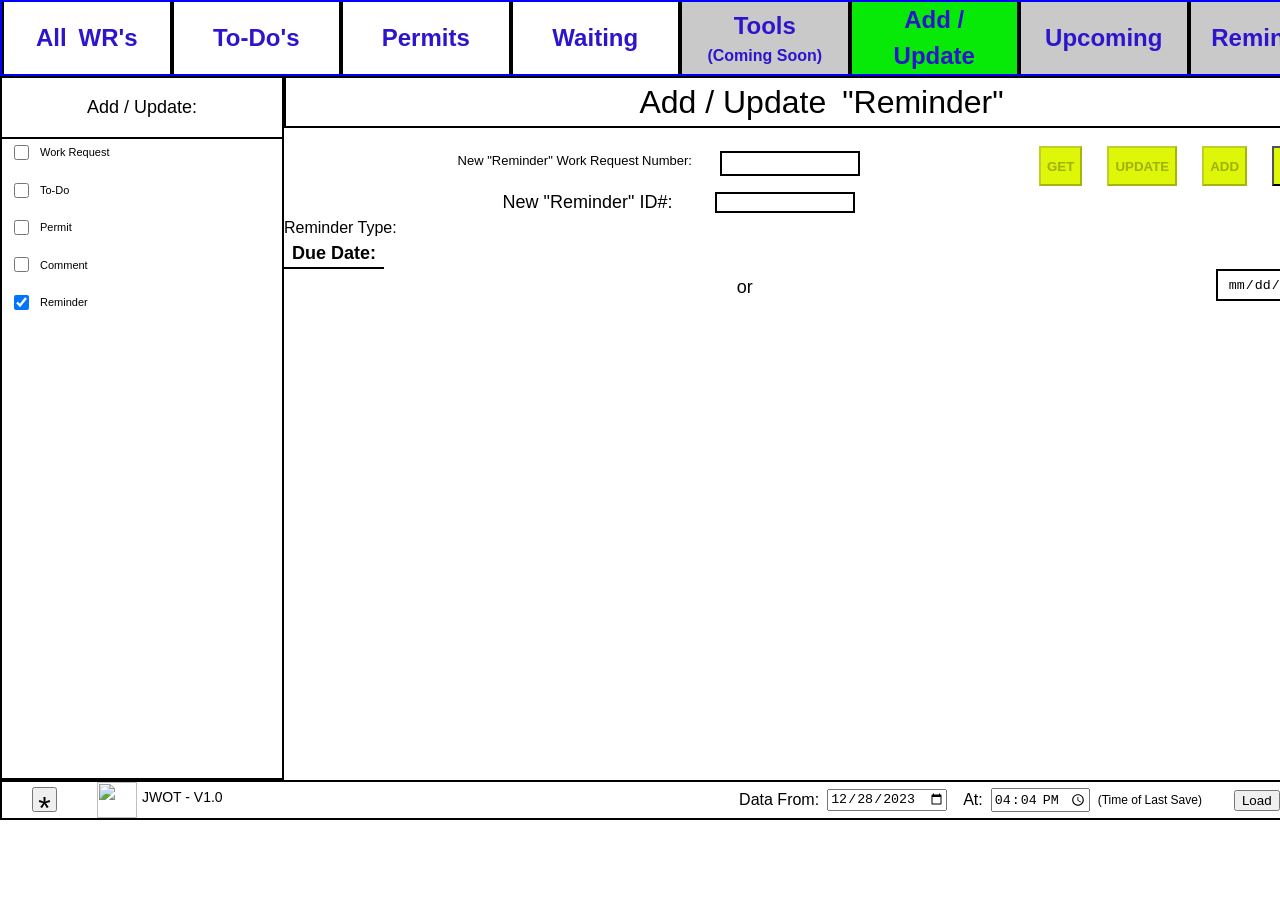
==== index.html @ 87ac54eb "started add reminders page" ====
<html lang="en">
  <head>
    <meta charset="UTF-8" />
    <meta name="viewport" content="width=device-width, initial-scale=1.0" />
    <title>All WR Tab</title>
    <script src="./script.js"></script>

    <link rel="stylesheet" href="style.css" />
  </head>
  <body>
     <div class="wrapper">

        <!-- Header (Tabs) Container -->
      <div class="headerTabsContainer">
            <div class="headerTab hidden" id="all_wr_tab">
                <div class="headerTabTextContainer">
                    <h5>All&ensp;</h5>
                    <h2>WR's</h2>
                </div>
            </div>
            <div class="headerTab activeTab " id="all_wr_tab_active">
                <div class="headerTabTextContainer">
                    <h5>All&ensp;</h5>
                    <h5>WR's</h5>
                </div>
            </div>

            <div class="headerTab " id="to_do_tab">
                <div class="headerTabTextContainer">
                    <h2>To-</h2>
                    <h2>Do's</h2>
                </div>   
            </div>
            <div class="headerTab activeTab hidden" id="to_do_tab_active">
                <div class="headerTabTextContainer">
                    <h2>To-</h2>
                    <h2>Do's</h2>
                </div>
            </div>

            <div class="headerTab " id="permits_tab"><h2>Permits</h2></div>
            <div class="headerTab activeTab hidden" id="permits_tab_active"><h2>Permits</h2></div>

            <div class="headerTab hidden headerSectionInactive" id="easement_requests_tab">
            <h2>Easement</h2>
            <h2>Requests</h2>
            </div>
            <div class="headerTab activeTab hidden" id="easement_requests_tab_active">
                <h2>Easement</h2>
                <h2>Requests</h2>
            </div>

            <div class="headerTab " id="waiting_tab"><h2>Waiting</h2></div>
            <div class="headerTab activeTab hidden" id="waiting_tab_active"><h2>Waiting</h2></div>

            <div class="headerTab headerSectionInactive" id="tools_tab">
            <h2>Tools</h2>
            <h3>(Coming Soon)</h3>
            </div>
            <div class="headerTab activeTab hidden" id="tools_tab_active">
                <h2>Tools</h2>
                <h3>(Coming Soon)</h3>
            </div>

            <div class="headerTab " id="add_tab"><h2>Add /</h2><h2>Update</h2></div>
            <div class="headerTab activeTab hidden" id="add_tab_active"><h2>Add /</h2><h2>Update</h2></div>

            <div class="headerTab headerSectionInactive" id="upcoming_tab"><h2>Upcoming</h2></div>
            <div class="headerTab activeTab hidden" id="upcoming_tab_active"><h2>Upcoming</h2></div>

            <div class="headerTab headerSectionInactive" id="reminders_tab"><h2>Reminders</h2></div>
            <div class="headerTab activeTab hidden" id="reminders_tab_active"><h2>Reminders</h2></div>
      </div>

      <!-- Middle Section (Filters and Display) Container -->
      <div class="middleSectionContainer" id="middle_section_container">
        
        <!-- Left Side (Filters) Container -->
        <div class="leftSideContainer" id="left_side_container">
            
            <!-- Top Section of Filter Section -->
            <div class="searchByBoxContainer  filterSectionInactive" id="search_by_box_container">
                <input type="checkbox" class="searchBySelectionCheckbox" id="search_by_selection_checkbox" name="search_by_selection_checkbox"/>
                <div class="searchTextfieldContainer" id="search_textfield_container">
                    <label for="search_by_selection_textfield" class="searchBySelectionTextfieldLabel" id="search_by_selection_textfield_label">Search By:</label>
                    <input type="text" class="searchBySelectionTextfield" id="search_by_selection_textfield" name="searchBySelectionTextfield" disabled/>
                </div>
                <div class="searchBySelectionLowerContainer" id="search_by_selection_lower_container">
                    <div class="searchBySelectionLowerContainerCheckboxesContainer" id="search_by_selection_lower_container_checkboxes_container">
                        <div class="searchBySelectionLowerContainerCheckboxAndLabelContainer" id="search_by_selection_lower_container_checkbox_and_label_container_address">
                            <input type="checkbox" class="searchBySelectionLowerContainerCheckbox" id="search_by_selection_lower_container_checkbox_address" name="search_by_selection_lower_container_checkbox_address"/>   
                            <label for="search_by_selection_lower_container_checkbox_address" class="searchBySelectionLowerContainerCheckboxLabel" id="search_by_selection_lower_container_checkbox_address_label">Address</label>
                        </div>
                        <div class="searchBySelectionLowerContainerCheckboxAndLabelContainer" id="search_by_selection_lower_container_checkbox_and_label_container_wr">
                            <input type="checkbox" class="searchBySelectionLowerContainerCheckbox" id="search_by_selection_lower_container_checkbox_wr" name="search_by_selection_lower_container_checkbox_wr"/>   
                            <label for="search_by_selection_lower_container_checkbox_wr" class="searchBySelectionLowerContainerCheckboxLabel" id="search_by_selection_lower_container_checkbox_wr_label">WR #</label>
                        </div>
                    </div>
                    <button type="button" class="searchTextfieldGoButton" id="search_textfield_go_button" disabled> Go </button> 
                </div>
            </div>

            <!-- Filter By Section - All Wr-->
            <div class="filterByBoxContainer " id="filter_by_box_container">
                <input type="checkbox" class="filterBySelectionCheckbox" id="filter_by_selection_checkbox" name="filter_by_selection_checkbox" checked/>
                <div class="filterAndGoContainer" id="filter_and_go_container">
                    <label for="filterGoButton" class="filterGoButtonLabel" id="filter_go_button_label">Filter By:</label>
                    <button type="button" class="filterGoButton" id="filter_go_button"> Go</button>
                </div>
                
                <!-- Generic Filters Container -->
                <div class="genericFiltersContainer" id="generic_filters_container">
                    <div class="filterContainer" id="filter_container_priority_number">
                        <input type="checkbox" class="filterCheckbox" id="filter_checkbox_priority_number" name="filter_checkbox_priority_number" checked/>
                        <label for="filter_checkbox_priority_number" class="filterCheckboxLabel" id="filter_checkbox_priority_number_label">Priority Number</label>
                    </div>
                    <div class="filterContainer" id="filter_container_age_new_old">
                        <input type="checkbox" class="filterCheckbox" id="filter_checkbox_age_new_old" name="filter_checkbox_age_new_old"/>
                        <label for="filter_checkbox_age_new_old" class="filterCheckboxLabel" id="filter_checkbox_age_new_old_label">Age (New -> Old) </label>
                    </div>
                    

                    <div class="filterContainer" id="filter_container_crd">
                        <input type="checkbox" class="filterCheckbox" id="filter_checkbox_crd" name="filter_checkbox_crd"/>
                        <label for="filter_checkbox_crd" class="filterCheckboxLabel" id="filter_checkbox_crd_label">CRD </label>
                    </div>
                    <div class="filterContainer hidden" id="filter_container_age_old_new">
                        <input type="checkbox" class="filterCheckbox" id="filter_checkbox_age_old_new" name="filter_checkbox_age_old_new"/>
                        <label for="filter_checkbox_age_old_new" class="filterCheckboxLabel" id="filter_checkbox_age_old_new_label">Age (Old -> New) </label>
                    </div>

                    <label for="filter_checkbox_age_new_old" class="filterCheckboxLabel hidden" id="filter_checkbox_age_new_old_label_addition">(Today) </label>
                    <label for="filter_checkbox_age_old_new" class="filterCheckboxLabel hidden" id="filter_checkbox_age_old_new_label_addition">(Today) </label>
                    
                    <div class="filterContainer hidden" id="filter_container_age_new_old_all">
                        <input type="checkbox" class="filterCheckbox" id="filter_checkbox_age_new_old_all" name="filter_checkbox_age_new_old"/>
                        <label for="filter_checkbox_age_new_old_all" class="filterCheckboxLabel" id="filter_checkbox_age_new_old_label_all">Age (New -> Old) </label>
                    </div>
                    
                    <div class="filterContainer hidden" id="filter_container_age_old_new_all">
                        <input type="checkbox" class="filterCheckbox" id="filter_checkbox_age_old_new_all" name="filter_checkbox_age_old_new"/>
                        <label for="filter_checkbox_age_old_new_all" class="filterCheckboxLabel" id="filter_checkbox_age_old_new_label_all">Age (Old -> New) </label>
                    </div>
                        
                    <label for="filter_checkbox_age_new_old_all" class="filterCheckboxLabel hidden" id="filter_checkbox_age_new_old_label_all_addition">(All) </label>
                    <label for="filter_checkbox_age_old_new_all" class="filterCheckboxLabel hidden" id="filter_checkbox_age_old_new_label_all_addition">(All) </label>

                    <div class="filterContainer" id="filter_container_rcd">
                        <input type="checkbox" class="filterCheckbox" id="filter_checkbox_rcd" name="filter_checkbox_rcd"/>
                        <label for="filter_checkbox_rcd" class="filterCheckboxLabel" id="filter_checkbox_rcd_label">RCD </label>
                    </div> 
                </div>
                <label class="filterSectionStatusLabel" id="filter_section_status_label">Status:</label>
               
                <!-- Status Filters Container - All Wr -->
                <div class="statusFiltersContainer " id="all_wr_status_filters_container">

                    <!-- To-Do only Types -->
                    <div class="filterContainer" id="filter_container_general">
                        <input type="checkbox" class="filterCheckbox" id="filter_checkbox_general"/>
                        <label for="filter_checkbox_general" class="filterCheckboxLabel" id="filter_checkbox_general_label">General</label>
                    </div>
                    <div class="filterContainer" id="filter_container_contact_customer">
                        <input type="checkbox" class="filterCheckbox" id="filter_checkbox_contact_customer"/>
                        <label for="filter_checkbox_contact_customer" class="filterCheckboxLabel" id="filter_checkbox_contact_customer_label">Contact Customer</label>
                    </div>

                    <!-- Wr General Status' -->
                    <div class="filterContainer" id="filter_container_waiting_ll">
                        <input type="checkbox" class="filterCheckbox" id="filter_checkbox_waiting_ll" name="filter_checkbox_waiting_ll"/>
                        <label for="filter_checkbox_waiting_ll" class="filterCheckboxLabel" id="filter_checkbox_waiting_ll_label">Waiting on LL,SP,etc.</label>
                    </div>
                    <div class="filterContainer" id="filter_container_need_to_visit">
                        <input type="checkbox" class="filterCheckbox" id="filter_checkbox_need_to_visit" name="filter_checkbox_need_to_visit"/>
                        <label for="filter_checkbox_need_to_visit" class="filterCheckboxLabel" id="filter_checkbox_need_to_visit_label">Need to Visit</label>
                    </div>
                    <div class="filterContainer" id="filter_container_svc_calcs">
                        <input type="checkbox" class="filterCheckbox" id="filter_checkbox_svc_calcs" name="filter_checkbox_svc_calcs"/>
                        <label for="filter_checkbox_svc_calcs" class="filterCheckboxLabel" id="filter_checkbox_svc_calcs_label">Service Calcs + Coding</label>
                    </div>
                    <div class="filterContainer" id="filter_container_check_njuns">
                        <input type="checkbox" class="filterCheckbox" id="filter_checkbox_check_njuns" name="filter_checkbox_check_njuns"/>
                        <label for="filter_checkbox_check_njuns" class="filterCheckboxLabel" id="filter_checkbox_check_njuns_label">Check / Apply - NJUNS</label>
                    </div>
                    <div class="filterContainer" id="filter_container_check_permit">
                        <input type="checkbox" class="filterCheckbox" id="filter_checkbox_check_permit" name="filter_checkbox_check_permit"/>
                        <label for="filter_checkbox_check_permit" class="filterCheckboxLabel" id="filter_checkbox_check_permit_label">Check / Apply - Permit</label>
                    </div>
                    <div class="filterContainer" id="filter_container_check_easement">
                        <input type="checkbox" class="filterCheckbox" id="filter_checkbox_check_easement" name="filter_checkbox_check_easement"/>
                        <label for="filter_checkbox_check_easement" class="filterCheckboxLabel" id="filter_checkbox_check_easement_label">Check / Apply - Easement</label>
                    </div>
                    <div class="filterContainer" id="filter_container_design">
                        <input type="checkbox" class="filterCheckbox" id="filter_checkbox_design" name="filter_checkbox_design"/>
                        <label for="filter_checkbox_design" class="filterCheckboxLabel" id="filter_checkbox_design_label">Design</label>
                    </div>
                    <div class="filterContainer" id="filter_container_review_peer">
                        <input type="checkbox" class="filterCheckbox" id="filter_checkbox_review_peer" name="filter_checkbox_review_peer"/>
                        <label for="filter_checkbox_review_peer" class="filterCheckboxLabel" id="filter_checkbox_review_peer_label">Review - Peer</label>
                    </div>
                    <div class="filterContainer" id="filter_container_review_coordinator">
                        <input type="checkbox" class="filterCheckbox" id="filter_checkbox_review_coordinator" name="filter_checkbox_review_coordinator"/>
                        <label for="filter_checkbox_review_coordinator" class="filterCheckboxLabel" id="filter_checkbox_review_coordinator_label">Review - Coordinator</label>
                    </div>
                    <div class="filterContainer" id="filter_container_revisions">
                        <input type="checkbox" class="filterCheckbox" id="filter_checkbox_revisions" name="filter_checkbox_revisions"/>
                        <label for="filter_checkbox_revisions" class="filterCheckboxLabel" id="filter_checkbox_revisions_label">Revisions</label>
                    </div>
                    <div class="filterContainer" id="filter_container_waiting_customer_not_approved">
                        <input type="checkbox" class="filterCheckbox" id="filter_checkbox_waiting_customer_not_approved" name="filter_checkbox_waiting_customer_not_approved"/>
                        <label for="filter_checkbox_waiting_customer_not_approved" class="filterCheckboxLabel" id="filter_checkbox_waiting_customer_not_approved_label">Waiting On Cust. - Not Approved</label>
                    </div>
                    <div class="filterContainer" id="filter_container_waiting_customer_approved">
                        <input type="checkbox" class="filterCheckbox" id="filter_checkbox_waiting_customer_approved" name="filter_checkbox_waiting_customer_approved"/>
                        <label for="filter_checkbox_waiting_customer_approved" class="filterCheckboxLabel" id="filter_checkbox_waiting_customer_approved_label">Waiting On Cust. - Approved</label>
                    </div>
                    <div class="filterContainer" id="filter_container_flag">
                        <input type="checkbox" class="filterCheckbox" id="filter_checkbox_flag" name="filter_checkbox_flag"/>
                        <label for="filter_checkbox_flag" class="filterCheckboxLabel" id="filter_checkbox_flag_label">Need to Flag</label>
                    </div>
                    <div class="filterContainer" id="filter_container_7010">
                        <input type="checkbox" class="filterCheckbox" id="filter_checkbox_7010" name="filter_checkbox_7010"/>
                        <label for="filter_checkbox_7010" class="filterCheckboxLabel" id="filter_checkbox_7010_label">7010'd</label>
                    </div>
                    <div class="filterContainer" id="filter_container_cancled_other">
                        <input type="checkbox" class="filterCheckbox" id="filter_checkbox_cancled_other" name="filter_checkbox_cancled_other"/>
                        <label for="filter_checkbox_cancled_other" class="filterCheckboxLabel" id="filter_checkbox_cancled_other_label">Cancled / Other</label>
                    </div>
                    <!-- To-Do only Type -->
                    <div class="filterContainer" id="filter_container_waiting_other">
                        <input type="checkbox" class="filterCheckbox" id="filter_checkbox_waiting_other"/>
                        <label for="filter_checkbox_waiting_other" class="filterCheckboxLabel" id="filter_checkbox_waiting_other_label">Waiting / Other</label>
                    </div>
                </div>

                <!-- Type Filter Container - To-Do 
                <div class="toDoTypeFiltersContainer" id="to_do_type_filters_container">
                    <div class="filterContainer" id="filter_container_waiting_ll">
                        <input type="checkbox" class="filterCheckbox" id="filter_checkbox_waiting_ll" name="filter_checkbox_waiting_ll"/>
                        <label for="filter_checkbox_waiting_ll" class="filterCheckboxLabel" id="filter_checkbox_waiting_ll_label">Waiting on LL,SP,etc.</label>
                    </div>
                </div> -->

                <!-- Permit Status Filters Container -->
                <div class="statusFiltersContainer hidden" id="permit_status_filters_container">
                    <div class="filterContainer" id="filter_container_permit_applied">
                        <input type="checkbox" class="filterCheckbox"  id="filter_checkbox_permit_applied"/>
                        <label for="filter_checkbox_permit_applied" class="filterCheckboxLabel">Applied</label>
                    </div>
                    <div class="filterContainer" id="filter_container_permit_received">
                        <input type="checkbox" class="filterCheckbox" id="filter_checkbox_permit_received"/>
                        <label for="filter_checkbox_permit_received" class="filterCheckboxLabel">Received</label>
                    </div>
                    <div class="filterContainer" id="filter_container_permit_expiring_soon">
                        <input type="checkbox" class="filterCheckbox" id="filter_checkbox_permit_expiring_soon"/>
                        <label for="filter_checkbox_permit_expiring_soon" class="filterCheckboxLabel">Expiring Soon</label>
                    </div>
                    <div class="filterContainer" id="filter_container_permit_expired">
                        <input type="checkbox" class="filterCheckbox" id="filter_checkbox_permit_expired"/>
                        <label for="filter_checkbox_permit_expired" class="filterCheckboxLabel">Expired</label>
                    </div>
                    <div class="filterContainer" id="filter_container_permit_extension_submitted">
                        <input type="checkbox" class="filterCheckbox" id="filter_checkbox_permit_extension_submitted"/>
                        <label for="filter_checkbox_permit_extension_submitted" class="filterCheckboxLabel">Extension Submitted</label>
                    </div>
                    <div class="filterContainer" id="filter_container_permit_extension_received">
                        <input type="checkbox" class="filterCheckbox" id="filter_checkbox_permit_extension_received"/>
                        <label for="filter_checkbox_permit_extension_received" class="filterCheckboxLabel">Extension Received</label>
                    </div>
                    <div class="filterContainer" id="filter_container_permit_dont_need">
                        <input type="checkbox" class="filterCheckbox" id="filter_checkbox_permit_dont_need"/>
                        <label for="filter_checkbox_permit_dont_need" class="filterCheckboxLabel">Don't Need</label>
                    </div>
                    <div class="filterContainer" id="filter_container_permit_havent_checked">
                        <input type="checkbox" class="filterCheckbox" id="filter_checkbox_permit_havent_checked"/>
                        <label for="filter_checkbox_permit_havent_checked" class="filterCheckboxLabel">Haven't Checked</label>
                    </div>
                </div>
                
            </div>
            <div class="filterFooterContainerLabel " id="trim_container_label">Trim By:</div>
                
            <!-- Trim Container -->
            <div class="filterFooterContainer " id="trim_container">
                <div class="footerFilterContainer" id="footer_filter_container_not_7010">
                    <input type="checkbox" class="filterCheckbox" id="footer_filter_checkbox_not_7010" name="footer_filter_checkbox_not_7010" />
                    <label for="footer_filter_checkbox_not_7010" class="filterCheckboxLabel" id="footer_filter_checkbox_not_7010_label">Not 7010'd</label>
                </div>
                <div class="footerFilterContainer" id="footer_filter_container_all">
                    <input type="checkbox" class="filterCheckbox" id="footer_filter_checkbox_all" name="footer_filter_checkbox_all" checked/>
                    <label for="footer_filter_checkbox_all" class="filterCheckboxLabel" id="footer_filter_checkbox_all_label">All</label>
                </div>
                <div class="footerFilterContainer" id="footer_filter_container_7010">
                    <input type="checkbox" class="filterCheckbox" id="footer_filter_checkbox_7010" name="footer_filter_checkbox_7010"/>
                    <label for="footer_filter_checkbox_7010" class="filterCheckboxLabel" id="footer_filter_checkbox_7010_label">7010'd</label>
                </div>
                <div class="footerFilterContainer hidden" id="footer_filter_container_not_complete">
                    <input type="checkbox" class="filterCheckbox" id="footer_filter_checkbox_not_complete"/>
                    <label for="footer_filer_container_not_complete" class="filterCheckboxLabel">Not Complete</label>
                </div>
                <div class="footerFilterContainer hidden" id="footer_filter_container_all_to_do">
                    <input type="checkbox" class="filterCheckbox" id="footer_filter_checkbox_all_to_do"/>
                    <label for="footer_filer_container_all_to_do" class="filterCheckboxLabel">All</label>
                </div>
                <div class="footerFilterContainer hidden" id="footer_filter_container_complete">
                    <input type="checkbox" class="filterCheckbox" id="footer_filter_checkbox_complete"/>
                    <label for="footer_filer_container_complete" class="filterCheckboxLabel">Complete</label>
                </div>
            </div>

            <!-- Add tab filter components -->
            <div class="addTabFilterLabelContainer hidden" id="add_tab_filter_label_container">
                <div class="addTabFilterLabel">Add / Update:</div>
            </div>
            <div class="addTypeContainer hidden" id="add_type_container">
                <div class="filterContainer" id="filter_container_add_wr">
                    <input type="checkbox" class="filterCheckbox" id="filter_checkbox_add_wr" name="filter_checkbox_add_wr" checked/>
                    <label for="filter_checkbox_add_wr" class="filterCheckboxLabel" id="filter_checkbox_add_wr_label">Work Request</label>
                </div>
                <div class="filterContainer" id="filter_container_add_to_do">
                    <input type="checkbox" class="filterCheckbox" id="filter_checkbox_add_to_do" name="filter_checkbox_add_to_do"/>
                    <label for="filter_checkbox_add_to_do" class="filterCheckboxLabel" id="filter_checkbox_add_to_do_label">To-Do</label>
                </div>
                <div class="filterContainer" id="filter_container_add_permit">
                    <input type="checkbox" class="filterCheckbox" id="filter_checkbox_add_permit" name="filter_checkbox_add_permit"/>
                    <label for="filter_checkbox_add_permit" class="filterCheckboxLabel" id="filter_checkbox_add_permit_label">Permit</label>
                </div>
                <!--<div class="filterContainerAddTab" id="filter_container_add_easement_request">
                    <input type="checkbox" class="filterCheckbox" id="filter_checkbox_add_easement_request" name="filter_checkbox_add_easement_request" disabled/>
                    <label for="filter_checkbox_add_easement_request" class="filterCheckboxLabelAddTab" id="filter_checkbox_add_easement_request_label">
                        <div class="filterCheckboxLabel">Easement</div>
                        <div class="filterCheckboxLabel">Request</div>
                    </label>
                </div>-->
                <div class="filterContainer" id="filter_container_add_comment">
                    <input type="checkbox" class="filterCheckbox" id="filter_checkbox_add_comment" name="filter_checkbox_add_comment" />
                    <label for="filter_checkbox_add_comment" class="filterCheckboxLabel" id="filter_checkbox_add_comment_label">Comment</label>
                </div>
                <div class="filterContainer" id="filter_container_add_reminder">
                    <input type="checkbox" class="filterCheckbox" id="filter_checkbox_add_reminder" name="filter_checkbox_add_reminder"/>
                    <label for="filter_checkbox_add_reminder" class="filterCheckboxLabel" id="filter_checkbox_add_reminder_label">Reminder</label>
                </div>
            </div>
        </div>

        <!-- Right Side (Display) Container -->
        <div class="rightSideContainer" id="right_side_container">
            
            <!-- Used to handle data from saving to storing -->
            <div class ="hidden" id="tempLoadingStorage"></div>
            
            <!-- All Wr Tab Display Container -->
            <div class="allWrDisplayContainer " id="all_wr_display_container">
                
                <!-- allWr Tab Labels -->
                <div class="allWrDisplayLabelContainer" id="all_wr_display_label_container">
                    <div class="allWrTabDisplayHeaderSmall"><div>Priority</div><div>Number</div></div>
                    <div class="allWrTabDisplayHeaderBig"><div>Wr # /</div><div>Address /</div><div>Type</div></div>
                    <div class="allWrTabDisplayHeader">CRD</div>
                    <div class="allWrTabDisplayHeader">RCD</div>
                    <div class="allWrTabDisplayHeader" style="padding-left: 36px; padding-right: 36px;"><div>General</div><div>Status</div></div>
                    <div class="allWrTabDisplayHeader allWrTabDisplayHeaderToDo">To-Do's</div>
                    <div class="allWrTabDisplayHeader" style="padding-left: 36px; padding-right: 36px;"><div>Permit</div><div>Status</div></div>
                    <div class="allWrTabDisplayHeader" style="padding-left: 36px; padding-right: 36px;"><div>Easement</div><div>Status</div></div>
                    <div class="allWrTabDisplayHeaderBig"><div>Comments</div><div>&#40Newest Displayed&#41</div></div>
                    <div class="allWrTabDisplayHeader hidden">POCs</div>
                </div>

                <!-- Row 1 -->
                <div class="displayRow hidden" id="all_wr_tab_row_one">
                    <div class="allWrRowElementContainerSmall">
                        <input type="text" class="allWrTabDisplayTextfieldSmall" id="all_wr_tab_row_one_priority_textfield" value="Unset 1"/>
                    </div>
                    <div class="allWrRowElementContainerBig" id="all_wr_tab_row_one_address">
                        Unset 1
                    </div>
                    <div class="allWrRowElementContainer">
                        <input type="date" class="allWrTabDisplayTextfield" id="all_wr_tab_row_one_crd"/>
                    </div>
                    <div class="allWrRowElementContainer">
                        <input type="date" class="allWrTabDisplayTextfield" id="all_wr_tab_row_one_rcd"/>
                    </div>
                    <div class="allWrRowElementContainerStatus" id="all_wr_tab_row_one_general_status">
                        <!-- Adding DD in script.js -->
                    </div>
                    <div class="allWrRowElementContainer" id="all_wr_tab_row_one_to_dos">
                        <div class="allWrTabToDoCountBox" id="all_wr_tab_row_one_to_do_count_box">N/A</div>
                    </div>
                    <div class="allWrRowElementContainerStatus" id="all_wr_tab_row_one_permit_status" >
                        <!-- Adding DD in script.js -->
                    </div>
                    <div class="allWrRowElementContainerStatus" id="all_wr_tab_row_one_easement_status">
                        <!-- Adding DD in script.js -->
                    </div>
                    <div class="allWrRowElementContainerBig" id="all_wr_tab_row_one_comments">
                        No Comments
                    </div>
                    <!--<div class="allWrRowElementContainer" id="all_wr_tab_row_one_pocs">
                        Unset 1
                    </div>-->
                </div>

                <!-- Row 2 -->
                <div class="displayRow hidden" id="all_wr_tab_row_two">
                    <div class="allWrRowElementContainerSmall">
                        <input type="text" class="allWrTabDisplayTextfieldSmall" id="all_wr_tab_row_two_priority_textfield" value="Unset 2"/>
                    </div>
                    <div class="allWrRowElementContainerBig" id="all_wr_tab_row_two_address">
                        Unset 2
                    </div>
                    <div class="allWrRowElementContainer">
                        <input type="date" class="allWrTabDisplayTextfield" id="all_wr_tab_row_two_crd"/>
                    </div>
                    <div class="allWrRowElementContainer">
                        <input type="date" class="allWrTabDisplayTextfield" id="all_wr_tab_row_two_rcd"/>
                    </div>
                    <div class="allWrRowElementContainerStatus" id="all_wr_tab_row_two_general_status">
                        <!-- Adding DD in script.js -->
                    </div>
                    <div class="allWrRowElementContainer" id="all_wr_tab_row_two_to_dos">
                        <div class="allWrTabToDoCountBox" id="all_wr_tab_row_two_to_do_count_box">N/A</div>
                    </div>
                    <div class="allWrRowElementContainerStatus" id="all_wr_tab_row_two_permit_status">
                        <!-- Adding DD in script.js -->
                    </div>
                    <div class="allWrRowElementContainerStatus" id="all_wr_tab_row_two_easement_status">
                        <!-- Adding DD in script.js -->
                    </div>
                    <div class="allWrRowElementContainerBig" id="all_wr_tab_row_two_comments">
                        No Comments
                    </div>
                    <!--<div class="allWrRowElementContainer" id="all_wr_tab_row_two_pocs">
                        Unset 2
                    </div>-->
                </div>

                <!-- Row 3 -->
                <div class="displayRow hidden" id="all_wr_tab_row_three">
                    <div class="allWrRowElementContainerSmall">
                        <input type="text" class="allWrTabDisplayTextfieldSmall" id="all_wr_tab_row_three_priority_textfield" value="Unset 3"/>
                    </div>
                    <div class="allWrRowElementContainerBig" id="all_wr_tab_row_three_address">
                        Unset 3
                    </div>
                    <div class="allWrRowElementContainer">
                        <input type="date" class="allWrTabDisplayTextfield" id="all_wr_tab_row_three_crd"/>
                    </div>
                    <div class="allWrRowElementContainer">
                        <input type="date" class="allWrTabDisplayTextfield" id="all_wr_tab_row_three_rcd"/>
                    </div>
                    <div class="allWrRowElementContainerStatus" id="all_wr_tab_row_three_general_status">
                        <!-- Adding DD in script.js -->
                    </div>
                    <div class="allWrRowElementContainer" id="all_wr_tab_row_three_to_dos">
                        <div class="allWrTabToDoCountBox" id="all_wr_tab_row_three_to_do_count_box">N/A</div>
                    </div>
                    <div class="allWrRowElementContainerStatus" id="all_wr_tab_row_three_permit_status">
                        <!-- Adding DD in script.js -->
                    </div>
                    <div class="allWrRowElementContainerStatus" id="all_wr_tab_row_three_easement_status">
                        <!-- Adding DD in script.js -->
                    </div>
                    <div class="allWrRowElementContainerBig" id="all_wr_tab_row_three_comments">
                        No Comments
                    </div>
                    <!--<div class="allWrRowElementContainer" id="all_wr_tab_row_three_pocs">
                        Unset 3
                    </div>-->
                </div>

                <!-- Row 4 -->
                <div class="displayRow hidden" id="all_wr_tab_row_four">
                    <div class="allWrRowElementContainerSmall">
                        <input type="text" class="allWrTabDisplayTextfieldSmall" id="all_wr_tab_row_four_priority_textfield" value="Unset 4"/>
                    </div>
                    <div class="allWrRowElementContainerBig" id="all_wr_tab_row_four_address">
                        Unset 4
                    </div>
                    <div class="allWrRowElementContainer">
                        <input type="date" class="allWrTabDisplayTextfield" id="all_wr_tab_row_four_crd"/>
                    </div>
                    <div class="allWrRowElementContainer">
                        <input type="date" class="allWrTabDisplayTextfield" id="all_wr_tab_row_four_rcd"/>
                    </div>
                    <div class="allWrRowElementContainerStatus" id="all_wr_tab_row_four_general_status">
                        <!-- Adding DD in script.js -->
                    </div>
                    <div class="allWrRowElementContainer" id="all_wr_tab_row_four_to_dos">
                        <div class="allWrTabToDoCountBox" id="all_wr_tab_row_four_to_do_count_box">N/A</div>
                    </div>
                    <div class="allWrRowElementContainerStatus" id="all_wr_tab_row_four_permit_status">
                        <!-- Adding DD in script.js -->
                    </div>
                    <div class="allWrRowElementContainerStatus" id="all_wr_tab_row_four_easement_status">
                        <!-- Adding DD in script.js -->
                    </div>
                    <div class="allWrRowElementContainerBig" id="all_wr_tab_row_four_comments">
                        No Comments
                    </div>
                    <!--<div class="allWrRowElementContainer" id="all_wr_tab_row_four_pocs">
                        Unset 4
                    </div>-->
                </div>

                <!-- Row 5 -->
                <div class="displayRow hidden" id="all_wr_tab_row_five">
                    <div class="allWrRowElementContainerSmall">
                        <input type="text" class="allWrTabDisplayTextfieldSmall" id="all_wr_tab_row_five_priority_textfield" value="Unset 5"/>
                    </div>
                    <div class="allWrRowElementContainerBig" id="all_wr_tab_row_five_address">
                        Unset 5
                    </div>
                    <div class="allWrRowElementContainer">
                        <input type="date" class="allWrTabDisplayTextfield" id="all_wr_tab_row_five_crd"/>
                    </div>
                    <div class="allWrRowElementContainer">
                        <input type="date" class="allWrTabDisplayTextfield" id="all_wr_tab_row_five_rcd"/>
                    </div>
                    <div class="allWrRowElementContainerStatus" id="all_wr_tab_row_five_general_status">
                        <!-- Adding DD in script.js -->
                    </div>
                    <div class="allWrRowElementContainer" id="all_wr_tab_row_five_to_dos">
                        <div class="allWrTabToDoCountBox" id="all_wr_tab_row_five_to_do_count_box">N/A</div>
                    </div>
                    <div class="allWrRowElementContainerStatus" id="all_wr_tab_row_five_permit_status">
                        <!-- Adding DD in script.js -->
                    </div>
                    <div class="allWrRowElementContainerStatus" id="all_wr_tab_row_five_easement_status">
                        <!-- Adding DD in script.js -->
                    </div>
                    <div class="allWrRowElementContainerBig" id="all_wr_tab_row_five_comments">
                        No Comments
                    </div>
                    <!--<div class="allWrRowElementContainer" id="all_wr_tab_row_five_pocs">
                        Unset 5
                    </div>-->
                </div>

                <!-- Row 6 -->
                <div class="displayRow hidden" id="all_wr_tab_row_six">
                    <div class="allWrRowElementContainerSmall">
                        <input type="text" class="allWrTabDisplayTextfieldSmall" id="all_wr_tab_row_six_priority_textfield" value="Unset 6"/>
                    </div>
                    <div class="allWrRowElementContainerBig" id="all_wr_tab_row_six_address">
                        Unset 6
                    </div>
                    <div class="allWrRowElementContainer">
                        <input type="date" class="allWrTabDisplayTextfield" id="all_wr_tab_row_six_crd"/>
                    </div>
                    <div class="allWrRowElementContainer">
                        <input type="date" class="allWrTabDisplayTextfield" id="all_wr_tab_row_six_rcd"/>
                    </div>
                    <div class="allWrRowElementContainerStatus" id="all_wr_tab_row_six_general_status">
                        <!-- Adding DD in script.js -->
                    </div>
                    <div class="allWrRowElementContainer" id="all_wr_tab_row_six_to_dos">
                        <div class="allWrTabToDoCountBox" id="all_wr_tab_row_six_to_do_count_box">N/A</div>
                    </div>
                    <div class="allWrRowElementContainerStatus" id="all_wr_tab_row_six_permit_status">
                        <!-- Adding DD in script.js -->
                    </div>
                    <div class="allWrRowElementContainerStatus" id="all_wr_tab_row_six_easement_status">
                        <!-- Adding DD in script.js -->
                    </div>
                    <div class="allWrRowElementContainerBig" id="all_wr_tab_row_six_comments">
                        No Comments
                    </div>
                    <!--<div class="allWrRowElementContainer" id="all_wr_tab_row_six_pocs">
                        Unset 6
                    </div>-->
                </div>

                <!-- Row 7 -->
                <div class="displayRow hidden" id="all_wr_tab_row_seven">
                    <div class="allWrRowElementContainerSmall">
                        <input type="text" class="allWrTabDisplayTextfieldSmall" id="all_wr_tab_row_seven_priority_textfield" value="Unset 7"/>
                    </div>
                    <div class="allWrRowElementContainerBig" id="all_wr_tab_row_seven_address">
                        Unset 7
                    </div>
                    <div class="allWrRowElementContainer">
                        <input type="date" class="allWrTabDisplayTextfield" id="all_wr_tab_row_seven_crd"/>
                    </div>
                    <div class="allWrRowElementContainer">
                        <input type="date" class="allWrTabDisplayTextfield" id="all_wr_tab_row_seven_rcd"/>
                    </div>
                    <div class="allWrRowElementContainerStatus" id="all_wr_tab_row_seven_general_status">
                        <!-- Adding DD in script.js -->
                    </div>
                    <div class="allWrRowElementContainer" id="all_wr_tab_row_seven_to_dos">
                        <div class="allWrTabToDoCountBox" id="all_wr_tab_row_seven_to_do_count_box">N/A</div>
                    </div>
                    <div class="allWrRowElementContainerStatus" id="all_wr_tab_row_seven_permit_status">
                        <!-- Adding DD in script.js -->
                    </div>
                    <div class="allWrRowElementContainerStatus" id="all_wr_tab_row_seven_easement_status">
                        <!-- Adding DD in script.js -->
                    </div>
                    <div class="allWrRowElementContainerBig" id="all_wr_tab_row_seven_comments">
                        No Comments
                    </div>
                    <!--<div class="allWrRowElementContainer" id="all_wr_tab_row_seven_pocs">
                        Unset 7
                    </div>-->
                </div> 
                
                <!-- Row 8 -->
                <div class="displayRow hidden" id="all_wr_tab_row_eight">
                    <div class="allWrRowElementContainerSmall">
                        <input type="text" class="allWrTabDisplayTextfieldSmall" id="all_wr_tab_row_eight_priority_textfield" value="Unset 8"/>
                    </div>
                    <div class="allWrRowElementContainerBig" id="all_wr_tab_row_eight_address">
                        Unset 8
                    </div>
                    <div class="allWrRowElementContainer">
                        <input type="date" class="allWrTabDisplayTextfield" id="all_wr_tab_row_eight_crd"/>
                    </div>
                    <div class="allWrRowElementContainer">
                        <input type="date" class="allWrTabDisplayTextfield" id="all_wr_tab_row_eight_rcd"/>
                    </div>
                    <div class="allWrRowElementContainerStatus" id="all_wr_tab_row_eight_general_status">
                        <!-- Adding DD in script.js -->
                    </div>
                    <div class="allWrRowElementContainer" id="all_wr_tab_row_eight_to_dos">
                        <div class="allWrTabToDoCountBox" id="all_wr_tab_row_eight_to_do_count_box">N/A</div>
                    </div>
                    <div class="allWrRowElementContainerStatus" id="all_wr_tab_row_eight_permit_status">
                        <!-- Adding DD in script.js -->
                    </div>
                    <div class="allWrRowElementContainerStatus" id="all_wr_tab_row_eight_easement_status">
                        <!-- Adding DD in script.js -->
                    </div>
                    <div class="allWrRowElementContainerBig" id="all_wr_tab_row_eight_comments">
                        No Comments
                    </div>
                    <!--<div class="allWrRowElementContainer" id="all_wr_tab_row_eight_pocs">
                        Unset 8
                    </div>-->
                </div> 

            </div>

            <!-- To-Do Tab Display Container -->
            <div class="toDoDisplayContainer hidden" id="to_do_display_container">

                <!-- Tabs -->
                <div class="toDoDisplayTabsContainer">

                    <button type="button" class="toDoDisplayResetButton" id="to_do_display_reset_button">Reset</button>

                    <div class="toDoHeader hidden" id="to_do_general_tab">General</div>
                    <div class="toDoHeader activeTab" id="to_do_general_tab_active">General</div>

                    <div class="toDoHeader" id="to_do_mentor_tab">Mentor</div>
                    <div class="toDoHeader activeTab hidden" id="to_do_mentor_tab_active">Mentor</div>

                    <div class="toDoHeader" id="to_do_coordinator_tab">Coordinator</div>
                    <div class="toDoHeader activeTab hidden" id="to_do_coordinator_tab_active">Coordinator</div>
 
                    <div class="toDoHeader" id="to_do_waiting_tab">Waiting</div>
                    <div class="toDoHeader activeTab hidden" id="to_do_waiting_tab_active">Waiting</div>

                    <div class="toDoHeader" id="to_do_return_to_office_tab" style="padding-left: 15px;">On Return<br/>To Office</div>
                    <div class="toDoHeader activeTab hidden" id="to_do_return_to_office_tab_active" style="padding-left: 15px;">On Return<br/>To Office</div>

                    <div class="hideToDoTabs hidden" id="hide_to_do_tabs"></div>

                    <button type="button" class="toDoDisplayAddNewToDo" id="to_do_display_add_new_to_do_button">+ New To-Do</button>
                </div>

                <!-- Row One -->
                <div class="toDoDisplayRowOne">
                    <label class="toDoDisplayRowOneLabel" id="to_do_display_row_one_label">General To-Do's:</label>
                    <div class="toDoDisplayDatePrevNextButtonContainer" id="to_do_display_date_prev_next_button_container">
                        <div class="toDoDisplayDateButton" id="to_do_display_date_prev_button">&#8678</div>
                        <div class="toDoDisplayDateButton" id="to_do_display_date_next_button">&#8680</div>
                    </div>
                    <div class="addTabDisplayDueDateInputContainer">
                        <input type="date" class="addTabDisplayDayOfWeekDate" id="to_do_display_day_of_week_date">
                        <label class="toDoTabOrContainer">Or</label>
                        <div class="addTabDisplayDayOfWeekContainerLong" id="to_do_display_day_of_week_container">
                            <!-- Inserting Object in JS -->
                        </div>
                    </div>
                    <div class="hideDatePageObject hidden" id="hide_date_page_object"></div>
                    <button type="button" class="toDoMoveIncompleteButton" id="to_do_move_incomplete_button">Move Incomplete To</button>

                </div>

                <!-- Row Two - rowElement Labels -->
                <div class="toDoDisplayRowTwo">
                    <label class="toDoRowElementLabel" style="border-right: 2px solid black; padding-right: 5px;">To-Do ID#</label>
                    <label class="toDoRowElementLabel" style="border-right: 2px solid black; padding-left: 5px; padding-right: 5px;">Creation Date</label>
                    <label class="toDoRowElementLabel" style="border-right: 2px solid black; padding-left: 5px; padding-right: 5px;">Move</label>
                    <label class="toDoRowElementLabel" style="padding-left: 5px;">Complete</label>
                </div>

                <!-- Row Three - rowElement Container -->
                <div class="toDoDisplayRowElementContainer" id="to_do_display_row_element_container">

                </div>

                <!-- Move To Container -->
                <div class="toDoDisplayMoveToContainer hidden" id="to_do_display_move_to_container">
                    <div class="toDoDisplayMoveToBox">
                        <div class="toDoDisplayMoveToRowOne">
                            <button type="button" class="toDoDisplayMoveToXButton" id="to_do_display_move_to_x_button">X</button>
                            <label for="to_do_display_move_to_container" class="toDoDisplayMoveToLabel">Move To:</label>
                            <div class="toDoDisplayMoveToButtonContainer">
                                <button type="button" class="toDoDisplayMoveToRemoveButton activeRemoveButton" id="to_do_display_move_to_remove_button">Remove</button>
                                <button type="button" class="toDoDisplayMoveToSaveButton" id="to_do_display_move_to_save_button">Save</button>
                            </div>
                        </div>
                        <input type="date" class="moveToDisplayDayOfWeekDate" id="move_to_display_day_of_week_date"/>
                        <div class="moveToDayOfWeekContainer" id="move_to_day_of_week_container">

                        </div>
                        <div class="moveToTabContainer">
                            <div class="moveToTab" id="move_to_tab_coordinator">Coordinator</div>
                            <div class="moveToTab activeTab hidden" id="move_to_tab_coordinator_active">Coordinator</div>

                            <div class="moveToTab" id="move_to_tab_waiting">Waiting</div>
                            <div class="moveToTab activeTab hidden" id="move_to_tab_waiting_active">Waiting</div>

                            <div class="moveToTab" id="move_to_tab_on_return_to_office"><div class="moveToTabRow">On Return</div><div class="moveToTabRow">To Office</div></div>
                            <div class="moveToTab activeTab hidden" id="move_to_tab_on_return_to_office_active"><div class="moveToTabRow">On Return</div><div class="moveToTabRow">To Office</div></div>

                            <div class="moveToTab" id="move_to_tab_general">General</div>
                            <div class="moveToTab activeTab hidden" id="move_to_tab_general_active">General</div>

                            <div class="moveToTab" id="move_to_tab_mentor"><div>Mentor</div></div>
                            <div class="moveToTab activeTab hidden" id="move_to_tab_mentor_active"><div>Mentor</div></div>

                        </div>
                    </div>
                </div>

            </div>

            <!-- Permits Tab Display Container -->
            <div class="permitsTabDisplayContainer hidden" id="permits_display_container">
                
                <!-- permits Tab Labels -->
                <div class="permitsTabDisplayHeaderContainer" id="permits_tab_display_header_container">
                    <div class="permitsTabDisplayHeaderSmall">Priority Number</div>
                    <div class="permitsTabDisplayHeaderBig">Wr# /<br>Address /<br>Type</div>
                    <div class="permitsTabDisplayHeader">Permit<br>Status</div>
                    <div class="permitsTabDisplayHeader permitDateAppliedHeader">Date<br>Applied</div>
                    <div class="permitsTabDisplayHeader">Permit<br>Start<br>Date</div>
                    <div class="permitsTabDisplayHeader">Permit<br>End<br>Date</div>
                    <div class="permitsTabDisplayHeader">CRD</div>
                    <div class="permitsTabDisplayHeader">RCD</div>
                    <div class="permitsTabDisplayHeaderBig" style="padding-right: 10px;"><div>Comments</div><div>&#40Newest Displayed&#41</div></div>
                </div>

                <!-- Row 1 -->
                <div class="displayRow hidden" id="permits_tab_row_one">
                    <div class="permitRowElementContainerSmall">
                        <input type="text" class="permitsTabDisplayTextfieldSmall" id="permits_tab_row_one_priority_textfield" value="Unset 1"/>
                    </div>
                    <div class="permitRowElementContainerBig" id="permits_tab_row_one_address">
                        Unset 1
                    </div>
                    <div class="permitRowElementContainer" id="permits_tab_row_one_status">
                        <!-- Will need to add dropdowns in javascript -->
                    </div>
                    <div class="permitRowElementContainer permitDateApplied" id="permits_tab_row_one_applied">
                        Unset 1
                    </div>
                    <div class="permitRowElementContainer">
                        <input type="date" class="permitsTabDisplayTextfield" id="permits_tab_row_one_start_date" value="0001-01-01"/>
                    </div>
                    <div class="permitRowElementContainer">
                        <input type="date" class="permitsTabDisplayTextfield" id="permits_tab_row_one_end_date" value="0001-01-01"/>
                    </div>
                    <div class="permitRowElementContainer" id="permits_tab_row_one_crd">
                        <input type="date" class="permitsTabDisplayTextfield" id="permits_tab_row_one_crd_date" value="0001-01-01" />
                    </div>
                    <div class="permitRowElementContainer" id="permits_tab_row_one_rcd"> 
                        <input type="date" class="permitsTabDisplayTextfield" id="permits_tab_row_one_rcd_date" value="0001-01-01" />
                    </div>
                    <div class="permitRowElementContainerBig" id="permits_tab_row_one_comments" style="padding-right: 10px;">
                        No Comments
                    </div>
                </div>

                <!-- Row 2 -->
                <div class="displayRow hidden" id="permits_tab_row_two">
                    <div class="permitRowElementContainerSmall">
                        <input type="text" class="permitsTabDisplayTextfieldSmall" id="permits_tab_row_two_priority_textfield" value="Unset 2"/>
                    </div>
                    <div class="permitRowElementContainerBig" id="permits_tab_row_two_address">
                        Unset 2
                    </div>
                    <div class="permitRowElementContainer" id="permits_tab_row_two_status">
                        <!-- Adding DD in JS -->
                    </div>
                    <div class="permitRowElementContainer permitDateApplied" id="permits_tab_row_two_applied">
                        Unset 2
                    </div>
                    <div class="permitRowElementContainer">
                        <input type="date" class="permitsTabDisplayTextfield" id="permits_tab_row_two_start_date" value="0001-01-01"/>
                    </div>
                    <div class="permitRowElementContainer">
                        <input type="date" class="permitsTabDisplayTextfield" id="permits_tab_row_two_end_date" value="0001-01-01"/>
                    </div>
                    <div class="permitRowElementContainer" id="permits_tab_row_two_crd">
                        <input type="date" class="permitsTabDisplayTextfield" id="permits_tab_row_two_crd_date" value="0001-01-01" />
                    </div>
                    <div class="permitRowElementContainer" id="permits_tab_row_two_rcd"> 
                        <input type="date" class="permitsTabDisplayTextfield" id="permits_tab_row_two_rcd_date" value="0001-01-01" />
                    </div>
                    <div class="permitRowElementContainerBig" id="permits_tab_row_two_comments" style="padding-right: 10px;">
                        No Comments
                    </div>
                </div>

                <!-- Row 3 -->
                <div class="displayRow hidden" id="permits_tab_row_three">
                    <div class="permitRowElementContainerSmall">
                        <input type="text" class="permitsTabDisplayTextfieldSmall" id="permits_tab_row_three_priority_textfield" value="Unset 3"/>
                    </div>
                    <div class="permitRowElementContainerBig" id="permits_tab_row_three_address">
                        Unset 3
                    </div>
                    <div class="permitRowElementContainer" id="permits_tab_row_three_status">
                        <!-- Adding DD in JS -->
                    </div>
                    <div class="permitRowElementContainer permitDateApplied" id="permits_tab_row_three_applied">
                        Unset 3
                    </div>
                    <div class="permitRowElementContainer">
                        <input type="date" class="permitsTabDisplayTextfield" id="permits_tab_row_three_start_date" value="0001-01-01"/>
                    </div>
                    <div class="permitRowElementContainer">
                        <input type="date" class="permitsTabDisplayTextfield" id="permits_tab_row_three_end_date" value="0001-01-01"/>
                    </div>
                    <div class="permitRowElementContainer" id="permits_tab_row_three_crd">
                        <input type="date" class="permitsTabDisplayTextfield" id="permits_tab_row_three_crd_date" value="0001-01-01" />
                    </div>
                    <div class="permitRowElementContainer" id="permits_tab_row_three_rcd"> 
                        <input type="date" class="permitsTabDisplayTextfield" id="permits_tab_row_three_rcd_date" value="0001-01-01" />
                    </div>
                    <div class="permitRowElementContainerBig" id="permits_tab_row_three_comments" style="padding-right: 10px;">
                        No Comments
                    </div>
                </div>

                <!-- Row 4 -->
                <div class="displayRow hidden" id="permits_tab_row_four">
                    <div class="permitRowElementContainerSmall">
                        <input type="text" class="permitsTabDisplayTextfieldSmall" id="permits_tab_row_four_priority_textfield" value="Unset 4"/>
                    </div>
                    <div class="permitRowElementContainerBig" id="permits_tab_row_four_address">
                        Unset 4
                    </div>
                    <div class="permitRowElementContainer" id="permits_tab_row_four_status">
                        <!-- Will need to add dropdowns in javascript -->
                    </div>
                    <div class="permitRowElementContainer permitDateApplied" id="permits_tab_row_four_applied">
                        Unset 4
                    </div>
                    <div class="permitRowElementContainer">
                        <input type="date" class="permitsTabDisplayTextfield" id="permits_tab_row_four_start_date" value="0001-01-01"/>
                    </div>
                    <div class="permitRowElementContainer">
                        <input type="date" class="permitsTabDisplayTextfield" id="permits_tab_row_four_end_date" value="0001-01-01"/>
                    </div>
                    <div class="permitRowElementContainer" id="permits_tab_row_four_crd">
                        <input type="date" class="permitsTabDisplayTextfield" id="permits_tab_row_four_crd_date" value="0001-01-01" />
                    </div>
                    <div class="permitRowElementContainer" id="permits_tab_row_four_rcd"> 
                        <input type="date" class="permitsTabDisplayTextfield" id="permits_tab_row_four_rcd_date" value="0001-01-01" />
                    </div>
                    <div class="permitRowElementContainerBig" id="permits_tab_row_four_comments" style="padding-right: 10px;">
                        No Comments
                    </div>
                </div>

                <!-- Row 5 -->
                <div class="displayRow hidden" id="permits_tab_row_five">
                    <div class="permitRowElementContainerSmall">
                        <input type="text" class="permitsTabDisplayTextfieldSmall" id="permits_tab_row_five_priority_textfield" value="Unset 5"/>
                    </div>
                    <div class="permitRowElementContainerBig" id="permits_tab_row_five_address">
                        Unset 5
                    </div>
                    <div class="permitRowElementContainer" id="permits_tab_row_five_status">
                        <!-- Will need to add dropdowns in javascript -->
                    </div>
                    <div class="permitRowElementContainer permitDateApplied" id="permits_tab_row_five_applied">
                        Unset 5
                    </div>
                    <div class="permitRowElementContainer">
                        <input type="date" class="permitsTabDisplayTextfield" id="permits_tab_row_five_start_date" value="0001-01-01"/>
                    </div>
                    <div class="permitRowElementContainer">
                        <input type="date" class="permitsTabDisplayTextfield" id="permits_tab_row_five_end_date" value="0001-01-01"/>
                    </div>
                    <div class="permitRowElementContainer" id="permits_tab_row_five_crd">
                        <input type="date" class="permitsTabDisplayTextfield" id="permits_tab_row_five_crd_date" value="0001-01-01" />
                    </div>
                    <div class="permitRowElementContainer" id="permits_tab_row_five_rcd"> 
                        <input type="date" class="permitsTabDisplayTextfield" id="permits_tab_row_five_rcd_date" value="0001-01-01" />
                    </div>
                    <div class="permitRowElementContainerBig" id="permits_tab_row_five_comments" style="padding-right: 10px;">
                        No Comments
                    </div>
                </div>

                <!-- Row 6 -->
                <div class="displayRow hidden" id="permits_tab_row_six">
                    <div class="permitRowElementContainerSmall">
                        <input type="text" class="permitsTabDisplayTextfieldSmall" id="permits_tab_row_six_priority_textfield" value="Unset 6"/>
                    </div>
                    <div class="permitRowElementContainerBig" id="permits_tab_row_six_address">
                        Unset 6
                    </div>
                    <div class="permitRowElementContainer" id="permits_tab_row_six_status">
                        <!-- Will need to add dropdowns in javascript -->
                    </div>
                    <div class="permitRowElementContainer permitDateApplied" id="permits_tab_row_six_applied">
                        Unset 6
                    </div>
                    <div class="permitRowElementContainer">
                        <input type="date" class="permitsTabDisplayTextfield" id="permits_tab_row_six_start_date" value="0001-01-01"/>
                    </div>
                    <div class="permitRowElementContainer">
                        <input type="date" class="permitsTabDisplayTextfield" id="permits_tab_row_six_end_date" value="0001-01-01"/>
                    </div>
                    <div class="permitRowElementContainer" id="permits_tab_row_six_crd">
                        <input type="date" class="permitsTabDisplayTextfield" id="permits_tab_row_six_crd_date" value="0001-01-01" />
                    </div>
                    <div class="permitRowElementContainer" id="permits_tab_row_six_rcd"> 
                        <input type="date" class="permitsTabDisplayTextfield" id="permits_tab_row_six_rcd_date" value="0001-01-01" />
                    </div>
                    <div class="permitRowElementContainerBig" id="permits_tab_row_six_comments" style="padding-right: 10px;">
                        No Comments
                    </div>
                </div>

                <!-- Row 7 -->
                <div class="displayRow hidden" id="permits_tab_row_seven">
                    <div class="permitRowElementContainerSmall">
                        <input type="text" class="permitsTabDisplayTextfieldSmall" id="permits_tab_row_seven_priority_textfield" value="Unset 7"/>
                    </div>
                    <div class="permitRowElementContainerBig" id="permits_tab_row_seven_address">
                        Unset 7
                    </div>
                    <div class="permitRowElementContainer" id="permits_tab_row_seven_status">
                        <!-- Will need to add dropdowns in javascript -->
                    </div>
                    <div class="permitRowElementContainer permitDateApplied" id="permits_tab_row_seven_applied">
                        Unset 7
                    </div>
                    <div class="permitRowElementContainer">
                        <input type="date" class="permitsTabDisplayTextfield" id="permits_tab_row_seven_start_date" value="0001-01-01"/>
                    </div>
                    <div class="permitRowElementContainer">
                        <input type="date" class="permitsTabDisplayTextfield" id="permits_tab_row_seven_end_date" value="0001-01-01"/>
                    </div>
                    <div class="permitRowElementContainer" id="permits_tab_row_seven_crd">
                        <input type="date" class="permitsTabDisplayTextfield" id="permits_tab_row_seven_crd_date" value="0001-01-01" />
                    </div>
                    <div class="permitRowElementContainer" id="permits_tab_row_seven_rcd"> 
                        <input type="date" class="permitsTabDisplayTextfield" id="permits_tab_row_seven_rcd_date" value="0001-01-01" />
                    </div>
                    <div class="permitRowElementContainerBig" id="permits_tab_row_seven_comments" style="padding-right: 10px;">
                        No Comments
                    </div>
                </div> 
                
                <!-- Row 8 -->
                <div class="displayRow hidden" id="permits_tab_row_eight">
                    <div class="permitRowElementContainerSmall">
                        <input type="text" class="permitsTabDisplayTextfieldSmall" id="permits_tab_row_eight_priority_textfield" value="Unset 8"/>
                    </div>
                    <div class="permitRowElementContainerBig" id="permits_tab_row_eight_address">
                        Unset 8
                    </div>
                    <div class="permitRowElementContainer" id="permits_tab_row_eight_status">
                        <!-- Will need to add dropdowns in javascript -->
                    </div>
                    <div class="permitRowElementContainer permitDateApplied" id="permits_tab_row_eight_applied">
                        Unset 8
                    </div>
                    <div class="permitRowElementContainer">
                        <input type="date" class="permitsTabDisplayTextfield" id="permits_tab_row_eight_start_date" value="0001-01-01"/>
                    </div>
                    <div class="permitRowElementContainer">
                        <input type="date" class="permitsTabDisplayTextfield" id="permits_tab_row_eight_end_date" value="0001-01-01"/>
                    </div>
                    <div class="permitRowElementContainer" id="permits_tab_row_eight_crd">
                        <input type="date" class="permitsTabDisplayTextfield" id="permits_tab_row_eight_crd_date" value="0001-01-01" />
                    </div>
                    <div class="permitRowElementContainer" id="permits_tab_row_eight_rcd"> 
                        <input type="date" class="permitsTabDisplayTextfield" id="permits_tab_row_eight_rcd_date" value="0001-01-01" />
                    </div>
                    <div class="permitRowElementContainerBig" id="permits_tab_row_eight_comments" style="padding-right: 10px;">
                        No Comments
                    </div>
                </div> 

            </div>

            <!-- Tools Tab Display Container -->
             <div class="toolsTabDisplayContainer hidden" id="tools_tab_display_container">
                <form action="https://datahub-v2.arlingtonva.us/api/RealEstate/PropertyAddress">
                    <button type="button" id="test_button">Go</button>
                </form>
                <form>
                    <button type="button" id="test_button_2">Go 2</button>
                </form>
                <input type="text" class="testTextInput" id="test_text_input">
                <div id="test_save_textbox">empty</div>
             </div>

            <!-- Add Tab Display Container-->
            <div class="addDisplayContainer hidden" id="add_display_container">
                <div class="addTabDisplayTop" id="add_tab_display_top">
                    <div class="addTabDisplayLabel" id="add_tab_display_header_left">Add / Update&ensp;</div>
                    <div class="addTabDisplayLabel" id="add_tab_display_header_label">"Work Request"</div>
                </div>
                <!-- Wr Num Textfield and Get/Update/Add Buttons and Remove Button -->
                <div class="addTabDisplayTopMid" id="add_tab_display_top_mid">
                    <button type="button" class="addTabAddWrRemoveButton hidden" id="add_tab_remove_button" disabled>REMOVE</button>
                    <div class="newWrNumContainer">
                        <label for="new_work_request_number_textfield" class="newWorkRequestNumberTextfieldLabel" id="add_tab_display_work_request_number_label"><b>New Work Request Number:&ensp;</b></label>
                        <input type="text" class="newWrNumberTextfield" id="new_work_request_number_textfield" name="new_work_request_number_textfield" value="Enter Wr Number"/>
                    </div>
                    <button type="button" class="addNewWrButton" id="add_tab_get_button" disabled><b>GET</b></button>
                    <button type="button" class="addNewWrButton" id="add_tab_update_button" disabled><b>UPDATE</b></button>
                    <button type="button" class="addNewWrButton" id="add_tab_add_button" disabled><b>ADD</b></button>
                    <button type="button" class="addNewWrButton" id="add_tab_clear_button"><b>CLEAR</b></button>
                </div>
                
                <!-- Add Tab Display Specific - WR -->
                <div class="addTabDisplayAddWr hidden" id="add_tab_display_add_wr">
                    
                    <!-- Creation Date -->
                    <div class="addTabWrCreationContainer" id="add_tab_wr_creation_container">
                        <label for="add_tab_wr_creation_date" class="addTabCreationBoxLabel" id="add_tab_wr_creation_date_label">Creation Date (1020):</label>
                        <input type="date" class="dateAddTabWr" id="add_tab_wr_creation_date" name="add_tab_wr_creation_date" value="0001-01-01">
                    </div>

                    <!-- Add Tab Display Bottom Mid -->
                    <div class="addTabDisplayBottomMid" id="add_tab_display_bottom_mid">
                        
                        <!-- Address Box -->
                        <div class="addressBox" id="addressBox">
                            <label class="addressBoxLabel" id="address_box_label"><b>Address:</b></label>
                            <div class="addressElementContainer" id="address_element_container_house_number">
                                <label for="address_line_textfield_house_number" class="addressLineLabel" id="address_line_textfield_house_number_label">House Number:&ensp;</label>
                                <input type="number" class="addressLineTextfield addressLineTextfieldHouseNumber" id="address_line_textfield_house_number" name="address_line_textfield_house_number">
                                <label for="address_line_textfield_house_number" class="addressLineTextfieldCover addressLineTextfieldCoverHouseNumber" id="address_line_textfield_cover_house_number">Enter House Number</label>

                            </div>  
                            <div class="addressElementContainer" id="address_element_container_street_name">
                                <label for="address_line_textfield_street_name" class="addressLineLabel" id="address_line_textfield_street_name_label">Street Name:&ensp;</label>
                                <input type="text" class="addressLineTextfield addressLineTextfieldStreetName" id="address_line_textfield_street_name" name="address_line_textfield_street_name" value="Enter Street Name">
                            </div> 
                            <div class="addressElementContainer" id="address_element_container_county">
                                <label for="address_line_textfield_county" class="addressLineLabel" id="address_line_textfield_county_label">County/City:&ensp;</label>
                                <input type="text" class="addressLineTextfieldCounty" id="address_line_textfield_county" name="address_line_textfield_county" value="Enter County/City Name">
                            </div>
                            <div class="addressElementContainer" id="address_element_container_zip">
                                <label for="address_line_textfield_zip" class="addressLineLabel" id="address_line_textfield_zip_label">Zip Code:&ensp;</label>
                                <input type="number" class="addressLineTextfield" id="address_line_textfield_zip" name="address_line_textfield_zip">
                                <label for="address_line_textfield_zip" class="addressLineTextfieldCover" id="address_line_textfield_cover_zip">Enter Zip Code</label>

                            </div>
                        </div>

                        <!-- Customer Contacted + Priority Number + Creation Date + Info from MIMS -->
                        <div class="customerContactedPriorityContainer" id="customer_contacted_priority_container">
                                
                            <!-- Information From Mims -->
                             <div class="informationFromMimsContainer">
                                <label class="informationFromMimsHeader">Information From MIMS:</label>

                                <div class="informationFromMimsRow">
                                    <div class="informationFromMimsInputContainer">
                                        <label class="informationFromMimsLabel">Grid ID:</label>
                                        <input type="text" class="informationFromMimsTextbox informationFromMimsTextboxGridID" id="information_from_mims_grid_id">
                                    </div>
                                    <div class="informationFromMimsInputContainer">
                                        <label class="informationFromMimsLabel">Feeder ID:</label>
                                        <input type="text" class="informationFromMimsTextbox" id="information_from_mims_feeder_id">
                                    </div>
                                </div>

                                <div class="informationFromMimsRow">
                                    <div class="informationFromMimsInputContainer">
                                        <label class="informationFromMimsLabel">Sub Station:</label>
                                        <input type="text" class="informationFromMimsTextbox informationFromMimsTextboxSubstation" id="information_from_mims_substation">
                                    </div>
                                    <div class="informationFromMimsInputContainerTRS">
                                        <label class="informationFromMimsLabel">TRS:</label>
                                        <input type="text" class="informationFromMimsTextbox informationFromMimsTextboxTRS" id="information_from_mims_trs">
                                    </div>
                                </div>
                             </div>
                            <!-- Rear Lot -->
                             <div class="rearLotContainer" id="rear_lot_container">
                                <div class="aidQuestionMark" id="rear_lot_aid">?</div>
                                <div class="rearLotTextContainer">
                                    <label class="rearLotCheckboxLabel">Rear-Lot</label>
                                    <!--<div class="rearLotText">(Facilities Located on Private Property)</div>-->
                                </div>
                                <div class="rearLotCheckboxContainer">
                                    <label class="rearLotCheckboxLabel">Y</label>
                                    <input type="checkbox" class="rearLotCheckbox" id="rear_lot_checkbox_yes">
                                </div>
                                <div class="rearLotCheckboxContainer">
                                    <label class="rearLotCheckboxLabel">N</label>
                                    <input type="checkbox" class="rearLotCheckbox" id="rear_lot_checkbox_no">
                                </div>
                             </div>
                            <!-- UG Facilities -->
                            <div class="UGFacilitiesContainer" id="existing_ug_facilities_container">
                                <div class="aidQuestionMark" id="ug_facilities_aid">?</div>
                                <div class="UGFacilitiesTextContainer">
                                    <label class="UGFacilitiesCheckboxLabel">Existing UG Facilities</label>
                                    <!--<div class="UGFacilitiesText">(Padmount TX, Pedestal, etc.)</div>-->
                                </div>
                                <div class="UGFacilitiesCheckboxContainer">
                                    <label class="UGFacilitiesCheckboxLabel">Y</label>
                                    <input type="checkbox" class="UGFacilitiesCheckbox" id="ug_facilities_checkbox_yes">
                                </div>
                                <div class="UGFacilitiesCheckboxContainer">
                                    <label class="UGFacilitiesCheckboxLabel">N</label>
                                    <input type="checkbox" class="UGFacilitiesCheckbox" id="ug_facilities_checkbox_no">
                                </div>
                            </div>

                            <!-- TaxMap/GPIN/RPC # -->
                             <div class="taxMapContainer" id="tax_map_container">
                                <div class="aidQuestionMark" id="tax_map_aid">?</div>
                                <label class="taxMapLabel">TaxMap/ GPIN/ RPC #</label>
                                <input type="text" class="taxMapTextfield" id="tax_map_textfield">
                             </div>

                            
                        </div>
                        <div class="addTabDisplayBottomMidRightContainer">
                            
                            <!-- POC container -->
                            <div class="pocContainer" id="poc_container">
                                <div class="pocRowOneContainer" id="poc_row_one_container">
                                    <div class="pocColLabelRowOne bold" id="poc_row_one_label_container_blank">POC(s)</div>
                                    <div class="pocRowOneLabelContainer" id="poc_row_one_label_container_name">Name:</div>
                                    <div class="pocRowOneLabelContainerNumber" id="poc_row_one_label_container_number">Number:</div>
                                    <div class="pocRowOneLabelContainerEmail" id="poc_row_one_label_container_email">Email:</div>
                                </div>
                                <div class="pocRowTwoContainer" id="poc_row_two_container">
                                    <div class="pocColLabelRowTwo" id="poc_col_label_owner">Owner - </div>
                                    <input type="text" class="pocTextboxName" id="poc_textbox_owner_name" name="poc_textbox_name" value="N/A">
                                    <input type="text" class="pocTextboxNumber" id="poc_textbox_owner_number" name="poc_textbox_number" value="N/A">
                                    <input type="text" class="pocTextboxEmail" id="poc_textbox_owner_email" name="poc_textbox_email" value="N/A">
                                </div>
                                <div class="pocRowThreeContainer" id="poc_row_three_container">
                                    <div class="pocColLabelRowThree" id="poc_col_label_owner">Builder - </div>
                                    <input type="text" class="pocTextboxName" id="poc_textbox_builder_name" name="poc_textbox_name" value="N/A">
                                    <input type="text" class="pocTextboxNumber" id="poc_textbox_builder_number" name="poc_textbox_number" value="N/A">
                                    <input type="text" class="pocTextboxEmail" id="poc_textbox_builder_email" name="poc_textbox_email" value="N/A">
                                </div>
                                <div class="pocRowFourContainer" id="poc_row_four_container">
                                    <div class="pocColLabelRowFour" id="poc_col_label_owner">Other - </div>
                                    <input type="text" class="pocTextboxName" id="poc_textbox_other_name" name="poc_textbox_name" value="N/A">
                                    <input type="text" class="pocTextboxNumber" id="poc_textbox_other_number" name="poc_textbox_number" value="N/A">
                                    <input type="text" class="pocTextboxEmail" id="poc_textbox_other_email" name="poc_textbox_email" value="N/A">
                                </div>
                            </div>

                            <div class="customerContactedPriorityNumberContainer">
                                
                                <!-- Customer Contacted -->
                                <div class="customerContactedContainer" id="customer_contacted_container">
                                    <label class="customerContactedLabel" id="customer_contacted_label">Customer Contacted:</label>
                                    <div class="customerContactedCheckboxContainer" id="customer_contacted_checkbox_container_yes">
                                        <label for="customer_contacted_checkbox_yes" class="customerContactedCheckboxLabel" id="customer_contacted_checkbox_yes_label">Y</label>
                                        <input type="checkbox" class="customerContactedCheckbox" id="customer_contacted_checkbox_yes" name="customer_contacted_checkbox_yes"/>
                                    </div>
                                    <div class="customerContactedCheckboxContainer" id="customer_contacted_checkbox_container_no">
                                        <label for="customer_contacted_checkbox_no" class="customerContactedCheckboxLabel" id="customer_contacted_checkbox_no_label">N</label>
                                        <input type="checkbox" class="customerContactedCheckbox" id="customer_contacted_checkbox_no" name="customer_contacted_checkbox_no" checked/>
                                    </div>
                                </div>

                                <!-- Priority Number -->
                                <div class="addTabWrPriorityContainer" id="add_tab_wr_priority_container">
                                    <label for="add_tab_priority_box" class="addTabPriorityBoxLabel" id="add_tab_priority_box_label">Priority Number:</label>
                                    <input type="text" class="addTabPriorityBox" id="add_tab_priority_box" name="add_tab_priority_box" value="1">
                                </div>
                            </div>
                        </div>
                            
                    </div>
                
                    <!-- Add Tab Display Bottom -->
                    <div class="addTabDisplayBottom" id="add_tab_display_bottom">

                        <!-- Bottom Left Container -->
                        <div class="addTabDisplayBottomLeftContainer" id="add_tab_display_bottom_left_container">
                            <div class="addTabTextfieldContainer" id="add_tab_wr_type_container">
                                <label for="dropdown_menu_add_tab_wr_type" class="addTabTextfieldLabel" id="dropdown_menu_add_tab_wr_type_label">Work Request Type:</label>
                                <!-- Adding DD in JS -->
                            </div>
                            <div class="addTabTextfieldContainer" id="add_tab_wr_textfield_container_crd">
                                <label for="add_tab_textfield_crd" class="addTabTextfieldLabelBottomLeft" id="add_tab_wr_textfield_crd_label">Customer Ready Date (CRD):</label>
                                <input type="date" class="dateAddTabWr" id="date_add_tab_wr_crd" name="date_add_tab_wr_crd" value="0001-01-01"/>
                            </div>
                            <div class="addTabTextfieldContainer" id="add_tab_wr_textfield_container_rcd">
                                <label for="add_tab_wr_textfield_rcd" class="addTabTextfieldLabelBottomLeft" id="add_tab_wr_textfield_rcd_label">Requested Completion Date (RCD):</label>
                                <input type="date" class="dateAddTabWr" id="date_add_tab_wr_rcd" name="date_add_tab_wr_rcd" value="0001-01-01"/>
                            </div>
                            <div class="addTabTextfieldContainer" id="add_tab_general_status_container">
                                <label for="dropdown_menu_add_tab_wr_general_status" class="addTabTextfieldLabel" id="dropdown_menu_add_tab_wr_general_status_label">General Status:</label>
                                <!-- Adding DD in JS -->
                            </div>
                            <div class="addTabTextfieldContainer" id="add_tab_permit_status_container">
                                <label for="add_tab_textfield_permit_status" class="addTabTextfieldLabel" id="add_tab_textfield_permit_status_label">Permit Status:</label>
                                <!-- Adding DD in JS -->                   
                            </div>
                            <div class="addTabTextfieldContainer" id="add_tab_easement_status_container">
                                <label for="add_tab_textfield_easement_request_status" class="addTabTextfieldLabel" id="add_tab_textfield_easement_request_status_label">Easement Request Status:</label>
                                <!-- Adding DD in JS -->
                            </div>
                        </div>

                        <!-- Bottom Right Container -->
                        <div class="addTabDisplayBottomRightContainer" id="add_tab_display_bottom_right_container">
                            <div class="addTabBottomRightRowOne" id="add_tab_bottom_right_row_one">
                                <label for="add_tab_comments_add_button" class="addTabCommentsAddButtonLabel" id="add_tab_comments_add_button_label">Comments To Add:</label>
                                <div class="addTabCommentsPrevNextContainer hidden" id="add_tab_wr_comments_prev_next_container">
                                    <button type="button" class="pagePrevButton" id="add_tab_wr_page_prev_button" disabled>Prev</button>
                                    <div class="currentPageBox" id="add_wr_tab_current_page_box">1</div>
                                    <button type="button" class="pageNextButton" id="add_tab_wr_page_next_button" disabled>Next</button>                      
                                </div>
                                <div class="addRemoveButtonContainer">
                                    <button type="button" class="removeCommentButton" id="add_tab_comments_remove_button" disabled>-</button>
                                    <button type="button" class="addCommentButton" id="add_tab_comments_add_button" disabled>+</button>
                                </div>
                            </div>
                            <div class="addTabBottomRightRowTwo" id="add_tab_bottom_right_row_two">
                                <input type="text" class="addTabCommentsTextfield" id="add_tab_comments_textfield" name="add_tab_comments_textfield" value="Enter Comment Here"/>
                            </div>
                            <div class="addTabBottomRightRowThree" id="add_tab_bottom_right_row_three">
                                
                                <!-- Empty List -->
                                <div class="addTabCommentsToAddList hidden" id="add_tab_wr_comments_to_add"></div>
                            </div>
                        </div>
                    </div>
                </div>

                <!-- Add Tab Display Specific - To-Do -->
                <div class="addTabDisplayToDo " id="add_tab_display_to_do">
                    
                    <!-- Row Zero -->
                    <div class="addTabDisplayToDoRowZero">
                        <label class="addTabDisplayToDoRowZeroNumfieldLabel" id="add_tab_display_to_do_row_zero_numfield_label">New "To-Do" ID#:</label>
                        <input type="number" class="addTabDisplayToDoRowZeroNumfield" id="add_tab_display_to_do_row_zero_numfield">
                    </div>

                    <!-- Row One -->
                    <div class="addTabDisplayToDoRowOne">
                        <div class="addTabDisplayToDoTabDDLabelContainer">
                            <div class="addTabDisplayToDoTabDDContainer" id="add_tab_display_to_do_dd_menu_tab_container">
                                <label for="add_tab_display_to_do_dd_menu_tab_container" class="addTabDisplayToDoTabDDLabel">Tab: </label>
                                <!-- Inserting DD in JS -->
                            </div>
                        </div>
                        <div class="addTabDisplayToDoDueDateContainer">
                            <label class="addTabDisplayDueDateLabelHeader">Due Date:</label>
                            <div class="addTabDisplayDueDateInputContainer">
                                <div class="addTabDisplayDayOfWeekContainer" id="add_tab_display_day_of_week_container">
                                    <!-- Inserting Object in JS -->
                                </div>
                                    <label class="addTabDisplayDueDateLabel">or</label>
                                <input type="date" class="addTabDisplayDayOfWeekDate" id="add_tab_display_day_of_week_date">
                            </div>
                        </div>
                    </div>

                    <!-- Row Two -->
                    <div class="addTabDisplayToDoRowTwo">
                        <div class="addTabDisplayToDoTypeDDContainer" id="add_tab_display_to_do_dd_menu_type_container">
                            <label for="add_tab_display_to_do_dd_menu_type_container" class="addTabDisplayToDoTypeDDLabel">Type: </label>
                            <!-- Inserting DD in JS -->
                        </div>
                        <div class="addTabDisplayToDoCreationDateContainer">
                            <label for="add_tab_display_to_do_creation_date" class="addTabDisplayToDoCreationDateLabel">Creation Date: </label>
                            <input type="date" class="addTabDisplayToDoCreationDateBox" id="add_tab_display_to_do_creation_date" value="0001-01-01">
                        </div>
                        <div class="addTabDisplayToDoCompleteContainer">
                            <label for="add_tab_display_to_do_completed" class="addTabDisplayToDoCompletedBoxLabel">Completed: </label>
                            <input type="checkbox" class="addTabDisplayToDoCompletedBox" id="add_tab_display_to_do_completed">
                        </div>
                        <div class="addTabDisplayToDoRemoveContainer">
                            <button type="button" class="addTabDisplayToDoRemoveButton" id="add_tab_display_to_do_remove_button" disabled>Remove</button>
                        </div>
                    </div>

                    <!-- Row Three -->
                    <div class="addTabDisplayToDoRowThree">
                        <div class="addTabDisplayToDoRowThreeBox">
                            <div class="addTabDisplayToDoRowThreeBoxTop">
                                <label for="add_tab_display_to_do_row_three_textfield" class="addTabDisplayToDoRowThreeTextfieldLabel" id="add_tab_display_to_do_row_three_textfield_label">To-Do: Notes</label>
                                
                                <!-- Prev Next container -->
                                <div class="addTabDisplayToDoRowThreePrevNextContainer hidden" id="add_tab_display_to_do_row_three_prev_next_container">
                                    <button type="button" class="pagePrevButton" id="add_tab_display_to_do_prev_button" disabled>Prev</button>
                                    <div class="currentPageBox" id="add_tab_display_to_do_current_page_box">1</div>
                                    <button type="button" class="pageNextButton" id="add_tab_display_to_do_next_button" disabled>Next</button>
                                </div>

                                <!-- Add and Remove Buttons -->
                                <div class="addRemoveButtonContainer" id="add_tab_display_to_do_row_three_box_top_buttons_container">
                                    <button type="button" class="removeCommentButton" id="add_tab_display_to_do_row_three_remove_button">-</button>
                                    <button type="button" class="addCommentButton" id="add_tab_display_to_do_row_three_add_button">+</button>
                                </div>
                                
                            </div>
                            <input type="text" class="addTabDisplayToDoRowThreeTextfield" id="add_tab_display_to_do_row_three_textfield" value="Enter Note Here">
                            <div class="addTabDisplayToDoRowThreeNotesToAdd" id="add_tab_display_to_do_row_three_notes_to_add">
                                <!-- Empty container for notes to add -->
                            </div>
                        </div>
                    </div>
                </div>

                <!-- Add Tab Display Specific - Permit -->
                <div class="addTabDisplayAddPermit hidden" id="add_tab_display_add_permit">
                    
                    <!-- Top Side -->
                    <div class="addTabDisplayAddPermitTop" id="add_tab_display_add_permit_top">
                        
                        <!-- Left Side -->
                        <div class="addTabDisplayAddPermitLeft" id="add_tab_display_add_permit_left">
                            <div class="addTabPermitTextfieldContainer" id="add_tab_add_permit_status_container">
                                <label for="dropdown_menu_box_add_tab_permit_status" class="addTabTextfieldLabelPermit" id="dropdown_menu_box_add_tab_permit_status_label">Permit Status</label>
                                <!-- Adding DD in JS -->                
                            </div>
                            <div class="addTabPermitTextfieldContainer" id="add_tab_container_permit_applied">
                                <label for="date_add_tab_permit_applied" class="addTabTextfieldLabelPermit" id="date_add_tab_permit_applied_label">Date Applied:</label>
                                <input type="date" class="dateAddTabPermit" id="date_add_tab_permit_applied" name="date_add_tab_permit_applied" value="0001-01-01"/>
                            </div>
                            <div class="addTabPermitTextfieldContainer" id="add_tab_container_permit_updated">
                                <label for="date_add_tab_permit_updated" class="addTabTextfieldLabelPermit" id="add_tab_permit_textfield_submitted_label">Last Updated:</label>
                                <input type="date" class="dateAddTabPermit" id="date_add_tab_permit_updated" name="date_add_tab_permit_updated" value="0001-01-01"/>
                            </div>
                            <div class="addTabPermitTextfieldContainer" id="add_tab_container_permit_priority">
                                <label for="add_tab_permit_priority" class="addTabTextfieldLabelPermit" id="add_tab_permit_priority_label">Priority Number:</label>
                                <input type="text" class="addTabPriorityNumberTextfield" id="add_tab_permit_priority" value="1"/>
                            </div>
                        </div>

                        <!-- Right Side -->
                        <div class="addTabDisplayAddPermitRight" id="add_tab_display_add_permit_right">
                            <div class="addTabPermitTextfieldContainer" id="add_tab_container_permit_crd">
                                <label for="date_add_tab_permit_crd" class="addTabTextfieldLabelPermit" id="date_add_tab_permit_crd_label">Customer Ready Date (CRD):</label>
                                <input type="date" class="dateAddTabPermit" id="date_add_tab_permit_crd" name="date_add_tab_permit_crd" value="0001-01-01"/>
                            </div>
                            <div class="addTabPermitTextfieldContainer" id="add_tab_container_permit_rcd">
                                <label for="date_add_tab_permit_rcd" class="addTabTextfieldLabelPermit" id="date_add_tab_permit_rcd_label">Requested Completion Date (RCD):</label>
                                <input type="date" class="dateAddTabPermit" id="date_add_tab_permit_rcd" name="date_add_tab_permit_rcd" value="0001-01-01"/>
                            </div>
                            <div class="addTabPermitTextfieldContainer" id="add_tab_container_permit_start">
                                <label for="date_add_tab_permit_start" class="addTabTextfieldLabelPermit" id="date_add_tab_permit_start_label">Permit Start Date:</label>
                                <input type="date" class="dateAddTabPermit" id="date_add_tab_permit_start" name="date_add_tab_permit_start" value="0001-01-01"/>
                            </div>
                            <div class="addTabPermitTextfieldContainer" id="add_tab_container_permit_expire">
                                <label for="date_add_tab_permit_expire" class="addTabTextfieldLabelPermit" id="date_add_tab_permit_expire_label">Permit End Date:</label>
                                <input type="date" class="dateAddTabPermit" id="date_add_tab_permit_expire" name="date_add_tab_permit_expire" value="0001-01-01"/>
                            </div>
                        </div>
                    </div>

                    <!-- Bottom Side -->
                    <div class="addTabDisplayAddPermitBottom">
                        <div class="addTabPermitBottomRowOne" id="add_tab_permit_bottom_row_one">
                            <label for="add_tab_permit_comments_add_button" class="addTabPermitCommentsAddButtonLabel" id="add_tab_permit_comments_add_button_label">Comments To Add:</label>
                            <div class="addTabPermitCommentsPrevNextContainer hidden" id="add_tab_permit_comments_prev_next_container">
                                <button type="button" class="pagePrevButton" id="add_tab_permit_page_prev_button" disabled>Prev</button>
                                <div class="currentPageBox" id="add_permit_tab_current_page_box">
                                    1
                                </div>
                                <button type="button" class="pageNextButton" id="add_tab_permit_page_next_button" disabled>Next</button>                      
                            </div>
                            <div class="addRemoveButtonContainer">
                                <button type="button" class="removeCommentButton" id="add_tab_permit_comments_remove_button" disabled>-</button>
                                <button type="button" class="addCommentButton" id="add_tab_permit_comments_add_button" disabled>+</button>
                            </div>
                        </div>
                        <div class="addTabPermitBottomRowTwo" id="add_tab_permit_bottom_row_two">
                            <input type="text" class="addTabCommentsTextfield" id="add_tab_permit_comments_textfield" name="add_tab_permit_comments_textfield" value="Enter Comment Here"/>
                        </div>
                        <div class="addTabPermitBottomRowThree" is="add_tab_permit_bottom_row_three">
                            
                            <!-- Empty List -->
                            <div class="addTabPermitCommentsToAddList hidden" id="add_tab_permit_comments_to_add"></div>
                        </div>
                    </div>
                </div>

                <!-- Add Tab Display Specific - Comment -->
                <div class="addTabDisplayAddComment hidden" id="add_tab_display_add_comment">
                    
                    <!-- Row One -->
                    <div class="addTabDisplayAddCommentRowOne" id="add_tab_display_add_comment_row_one">
                        <label for="add_comments_tab_comments_add_button" class="addTabCommentsAddButtonLabel" id="add_comments_tab_comments_add_button_label" name="add_comments_tab_comments_add_button_label">Comment To Add:</label>
                        <div class="addCommentTabDD" id="add_tab_comment_type_dd_container">
                            <!-- Adding DD in JS -->
                        </div>
                        <div class="addRemoveButtonContainer">
                            <button type="button" class="removeCommentButton" id="add_comments_tab_comments_remove_button" disabled>-</button>
                            <button type="button" class="addCommentButton" id="add_comments_tab_comments_add_button" disabled>+</button>
                        </div>
                    </div>

                    <!-- Row Two -->
                    <div class="addTabDisplayAddCommentRowTwo" id="add_tab_display_add_comment_row_two">
                        <input type="text" class="addCommentTabTextfield" id="add_comment_tab_textfield" name="add_comment_tab_textfield" value="Enter Comment Here"/>
                    </div>

                    <!-- Row Three-->
                    <div class="addTabDisplayAddCommentRowThree" id="add_tab_display_add_comment_row_three">
                        <label class="addTabDisplayAddCommentRowThreeLabel" id="add_tab_display_add_comment_row_three_label"><b>Existing Comments:</b></label>
                        
                        <!-- Filter Tabs -->
                            <!-- All -->
                        <div class="addCommentFilterTab filterSectionInactive" id="add_comment_filter_tab_all">All</div>
                        <div class="addCommentFilterTab activeTab hidden" id="add_comment_filter_tab_all_active">All</div>
                        
                        <!-- General -->
                        <div class="addCommentFilterTab filterSectionInactive" id="add_comment_filter_tab_general">General</div>
                        <div class="addCommentFilterTab activeTab hidden" id="add_comment_filter_tab_general_active">General</div>

                        <!-- Permit -->
                        <div class="addCommentFilterTab filterSectionInactive" id="add_comment_filter_tab_permit">Permit</div>
                        <div class="addCommentFilterTab activeTab hidden" id="add_comment_filter_tab_permit_active">Permit</div>

                        <!-- Prev/Next Buttons -->
                        <div class="addCommentTabNextPrevContainer hidden" id="add_comment_tab_next_prev_container">
                            <button type="button" class="pagePrevButtonComments" id="add_comment_tab_prev_button" disabled>Prev</button>
                            <div class="currentPageBox" id="add_comment_tab_current_page_box">1</div>
                            <button type="button" class="pageNextButton" id="add_comment_tab_next_button" disabled>Next</button>
                        </div>
                    </div>

                    <!--  Row Four -->
                    <div class="addTabDisplayAddcommentRowFour" id="add_tab_display_add_comment_row_four">
                        <div class="addCommentTabExistingComments" id="add_comment_tab_existing_comments">
                            <!-- To be populated when page loads from user input -->
                        </div>
                        
                    </div>
                </div>

                <!-- Add Tab Display Specific - Reminder -->
                 <div class="addTabDisplayAddReminder hidden" id="add_tab_display_add_reminder">

                    <!-- Row Zero -->
                    <div class="addTabDisplayAddReminderRowZero">
                        <label class="addTabDisplayAddReminderRowZeroNumfieldLabel" id="add_tab_display_add_reminder_row_zero_numfield_label">New "Reminder" ID#:</label>
                        <input type="number" class="addTabDisplayAddReminderRowZeroNumfield" id="add_tab_display_add_reminder_row_zero_numfield">
                    </div>

                    <!-- Middle Section -->
                    <!-- Middle - Left -->
                    <div class="addTabDisplayAddReminderMiddleLeft" id="add_tab_display_add_reminder_middle_left">
                        
                        <!-- Type DD -->
                        <div class="addTabDisplayAddReminderMiddleLeftRowElementContainer">
                            <label class="addTabDisplayAddReminderTypeLabel">Reminder Type:</label>
                            <div class="addTabDisplayAddReminderTypeDDContainer">

                            </div>
                        </div>

                        <!-- Date to Remind -->
                        <div class="addTabDisplayAddReminderMiddleLeftRowElementContainer">
                            <div class="addTabDisplayAddReminderDueDateContainer">
                                <label class="addTabDisplayDueDateLabelHeader">Due Date:</label>
                                <div class="addTabDisplayDueDateInputContainer">
                                    <div class="addTabDisplayDayOfWeekContainer" id="add_tab_display_add_reminder_day_of_week_container">
                                        <!-- Inserting Object in JS -->
                                    </div>
                                        <label class="addTabDisplayDueDateLabel">or</label>
                                    <input type="date" class="addTabDisplayDayOfWeekDate" id="add_tab_display_add_reminder_day_of_week_date">
                                </div>
                            </div>
                        </div>
                    </div>
                 </div>
            </div>

            <!-- Confirm Remove Popup Container -->
            <div class="confirmRemovePopupContainer hidden" id="confirm_remove_pop_up_container">
                <div class="confirmRemovePopupBox">
                    <button type="button" class="confirmRemovePopupXButton" id="confirm_remove_pop_up_x_button">X</button>
                    <div class="confirmRemovePopupTextContainer" id="confirm_remove_pop_up_text_container">
                        <p style="margin-top: 5px; margin-bottom: 0px; min-width: 180px;"><b>Are You Sure You Want</b></p>
                        <p id="confirm_remove_pop_up_type" style="margin-top: 5px; margin-bottom: 0px; width: 180px;"><b>To Remove To-Do:</b></p>
                    </div>
                    <div class="confirmRemovePopupButtonContainer">
                        <button type="button" class="confirmRemovePopupButton" style="background-color: rgba(244, 73, 73, 0.532);" id="confirm_remove_pop_up_yes">Yes</button>
                        <button type="button" class="confirmRemovePopupButton" id="confirm_remove_pop_up_no">No</button>
                    </div>
                </div>

            </div>

        </div>
    </div>

    <!-- Container for Top Level Pop Ups -->
    <div class="topLevelPopUpContainer">

        

        <!-- Add Comment Pop Up Container -->
        <div class="addCommentPopUpContainer hidden" id="add_comment_pop_up_container">
            <div class="addCommentPopUpBox">
                <button type="button" class="addCommentPopUpXButton" id="add_comment_pop_up_x_button">X</button>

                <!-- Row One -->
                <div class="addCommentPopUpRowOne" id="add_comment_pop_up_header" style="align-self: center">Not Set</div>

                <!-- Button Container -->
                <div class="addCommentPopUpButtonContainer" id="missing_info_button_container">
                    <button type="button" class="missingInfoButton " id="add_comment_pop_up_button_no">No</button>
                    <button type="button" class="missingInfoButton " id="add_comment_pop_up_button_yes">Yes</button>
                </div>
            </div>
        </div>

        <!-- Missing Info Pop Up Container -->
        <div class="missingInfoContainer hidden" id="missing_info_container">
            <div class="missingInfoBox">

                <button type="button" class="missingInfoXButton" id="missing_info_x_button">X</button>

                <!-- Row One -->
                <div class="missingInfoRowOne">
                    <div class="missingInfoText" id="missing_info_header" style="align-self: center;">Not Set</div>
                </div>

                <!-- Row Two -->
                <div class="missingInfoRowTwo">
                    <div class="missingInfoText" id="missing_info_type">Not Set</div>
                </div>

                <!-- Row Three -->
                <div class="missingInfoRowThree" id="missing_info_row_two">
                    <input type="date" class="missingInfoDayOfWeekDate" id="missing_info_day_of_week_date">
                    <div class="missingInfoDateObjectContainer" id="missing_info_date_object_container">

                    </div>
                </div>

                <!-- Button Container -->
                <div class="missingInfoButtonContainer" id="missing_info_button_container">
                    <button type="button" class="missingInfoButton " id="missing_info_button_skip">Skip</button>
                    <button type="button" class="missingInfoButton " id="missing_info_button_save">Save</button>
                </div>

            </div>
        </div>

        <!-- Add To-Do Pop Up Container -->
        <div class="addToDoPopUpContainer hidden" id="add_to_do_pop_up_container">
            <div class="addToDoPopUpDropDownCover" id="add_to_do_pop_up_drop_down_cover"></div>
            <div class="addToDoPopUpBox" id="add_to_do_pop_up_box">
                <button type="button" class="addToDoPopUpXButton" id="add_to_do_pop_up_x_button">X</button>

                <!-- Row One -->
                <div class="addToDoPopUpRowOne">
                    <div class="addToDoPopUpText" id="add_to_do_pop_up_header">Not Set</div>
                </div>

                <div class="addToDoPopUpTypeDDMenu hidden" id="add_to_do_pop_up_type_dd_menu_container">
                    <!-- Adding DD in script.js -->
                </div>

                <!-- Row Two -->
                <div class="addToDoPopUpRowTwo" id="add_to_do_pop_up_row_two">
                    <div class="addToDoPopUpText" id="add_to_do_pop_up_tab"></div>
                </div>

                <!-- Row Three -->
                <div class="addToDoPopUpRowThree" id="add_to_do_pop_up_row_three">
                    <input type="date" class="addToDoPopUpDayOfWeekDate" id="add_to_do_pop_up_day_of_week_date">
                    <div class="addToDoPopUpDateObjectContainer" id="add_to_do_pop_up_date_object_container">

                    </div>
                </div>

                
                <!-- Tabs -->
                <div class="addToDoPopUpTabContainer">
                    <div class="addToDoPopUpTab" id="add_to_do_pop_up_tab_coordinator">Coordinator</div>
                    <div class="addToDoPopUpTab activeTab hidden" id="add_to_do_pop_up_tab_coordinator_active">Coordinator</div>

                    <div class="addToDoPopUpTab" id="add_to_do_pop_up_tab_waiting">Waiting</div>
                    <div class="addToDoPopUpTab activeTab hidden" id="add_to_do_pop_up_tab_waiting_active">Waiting</div>

                    <div class="addToDoPopUpTab" id="add_to_do_pop_up_tab_on_return_to_office"><div class="addToDoPopUpRow">On Return</div><div class="addToDoPopUpRow">To Office</div></div>
                    <div class="addToDoPopUpTab activeTab hidden" id="add_to_do_pop_up_tab_on_return_to_office_active"><div class="addToDoPopUpRow">On Return</div><div class="addToDoPopUpRow">To Office</div></div>

                    <div class="addToDoPopUpTab hidden" id="add_to_do_pop_up_tab_general">General</div>
                    <div class="addToDoPopUpTab activeTab " id="add_to_do_pop_up_tab_general_active">General</div>

                    <div class="addToDoPopUpTab" id="add_to_do_pop_up_tab_mentor"><div>Mentor</div></div>
                    <div class="addToDoPopUpTab activeTab hidden" id="add_to_do_pop_up_tab_mentor_active"><div>Mentor</div></div>

                </div>

                <!-- Work Request Number Field -->
                <div class="addToDoWorkRequestNumfieldContainer hidden" id="add_to_do_pop_up_work_request_numfield_container">
                    <label class="addToDoWorkRequestNumfieldLabel">Work Request Number:</label>
                    <input type="text" class="addToDoWorkRequestNumfield" id="add_to_do_pop_up_work_request_numfield" value="(Optional)">    
                </div>

                <!-- Note Textfield -->
                <input type="text" class="addToDoPopUpNoteTextfield" id="add_to_do_pop_up_textfield" value="Enter Note (Optional)">
                
                <!-- Button Container -->
                <div class="addToDoPopUpButtonContainer">
                    <button type="button" class="addToDoPopUpButton" id="add_to_do_pop_up_button_no">No</button>
                    <button type="button" class="addToDoPopUpButton" id="add_to_do_pop_up_button_yes">Yes</button>
                    <button type="button" class="addToDoPopUpButton hidden" id="add_to_do_pop_up_button_neither">Neither</button>
                    <button type="button" class="addToDoPopUpButton hidden" id="add_to_do_pop_up_button_move">Move</button>
                    <button type="button" class="addToDoPopUpButton hidden" id="add_to_do_pop_up_button_new">Create New To-Do</button>
                </div>
            </div>
        </div>

        <!-- Status Warning Container - Easement -->
        <div class="statusWarningPopUpContainer hidden" id="easement_status_warning_pop_up_container">
            <div class="statusWarningPopUpBox">
                <button type="button" class="statusWarningPopUpXButton" id="easement_status_warning_pop_up_x_button">X</button>
        
                <!-- Row One -->
                <div class="statusWarningPopUpRowOne">
                    <div class="statusWarningPopUpText" id="easement_status_warning_pop_up_header">Not Set</div>
                </div>

                <!-- Row Two -->
                <div class="statusWarningPopUpRowTwo">
                    <div class="statusWarningPopUpText" id="easement_status_warning_pop_up_tab"></div>
                </div>

                <!-- Row Three -->
                <div class="statusWarningPopUpRowThree" id="easement_status_warning_pop_up_row_three">
                    <input type="date" class="statusWarningPopUpDayOfWeekDate" id="easement_status_warning_pop_up_day_of_week_date">
                    <div class="statusWarningPopUpDateObjectContainer" id="easement_status_warning_pop_up_date_object_container">

                    </div>
                </div>

                <!-- Tabs -->
                <div class="statusWarningPopUpTabContainer">
                    <div class="statusWarningPopUpTab" id="easement_status_warning_pop_up_tab_coordinator">Coordinator</div>
                    <div class="statusWarningPopUpTab activeTab hidden" id="easement_status_warning_pop_up_tab_coordinator_active">Coordinator</div>

                    <div class="statusWarningPopUpTab" id="easement_status_warning_pop_up_tab_waiting">Waiting</div>
                    <div class="statusWarningPopUpTab activeTab hidden" id="easement_status_warning_pop_up_tab_waiting_active">Waiting</div>

                    <div class="statusWarningPopUpTab" id="easement_status_warning_pop_up_tab_on_return_to_office"><div class="addToDoPopUpRow">On Return</div><div class="addToDoPopUpRow">To Office</div></div>
                    <div class="statusWarningPopUpTab activeTab hidden" id="easement_status_warning_pop_up_tab_on_return_to_office_active"><div class="addToDoPopUpRow">On Return</div><div class="addToDoPopUpRow">To Office</div></div>

                    <div class="statusWarningPopUpTab hidden" id="easement_status_warning_pop_up_tab_general">General</div>
                    <div class="statusWarningPopUpTab activeTab " id="easement_status_warning_pop_up_tab_general_active">General</div>

                    <div class="statusWarningPopUpTab" id="easement_status_warning_pop_up_tab_mentor"><div>Mentor</div></div>
                    <div class="statusWarningPopUpTab activeTab hidden" id="easement_status_warning_pop_up_tab_mentor_active"><div>Mentor</div></div>

                </div>

                <!-- Note Textfield -->
                <input type="text" class="statusWarningPopUpNoteTextfield" id="easement_status_warning_pop_up_textfield" value="Enter Note (Optional)">

                <!-- Button Container -->
                <div class="statusWarningPopUpButtonContainer">
                    <button type="button" class="statusWarningPopUpButton" id="easement_status_warning_pop_up_button_no">No</button>
                    <button type="button" class="statusWarningPopUpButton" id="easement_status_warning_pop_up_button_yes">Yes</button>
                </div>
            </div>
        </div>

        <!-- Status Warning Container - Permit -->
        <div class="statusWarningPopUpContainer hidden" id="permit_status_warning_pop_up_container">
            <div class="statusWarningPopUpBox">
                <button type="button" class="statusWarningPopUpXButton" id="permit_status_warning_pop_up_x_button">X</button>
        
                <!-- Row One -->
                <div class="statusWarningPopUpRowOne">
                    <div class="statusWarningPopUpText" id="permit_status_warning_pop_up_header">Not Set</div>
                </div>

                <!-- Row Two -->
                <div class="statusWarningPopUpRowTwo">
                    <div class="statusWarningPopUpText" id="permit_status_warning_pop_up_type"></div>
                </div>

                <!-- Row Three -->
                <div class="statusWarningPopUpRowThree" id="permit_status_warning_pop_up_row_three">
                    <input type="date" class="addToDoPopUpDayOfWeekDate" id="permit_status_warning_pop_up_day_of_week_date">
                    <div class="statusWarningPopUpDateObjectContainer" id="permit_status_warning_pop_up_date_object_container">

                    </div>
                </div>

                <!-- Tabs -->
                <div class="statusWarningPopUpTabContainer">
                    <div class="statusWarningPopUpTab" id="permit_status_warning_pop_up_tab_coordinator">Coordinator</div>
                    <div class="statusWarningPopUpTab activeTab hidden" id="permit_status_warning_pop_up_tab_coordinator_active">Coordinator</div>

                    <div class="statusWarningPopUpTab" id="permit_status_warning_pop_up_tab_waiting">Waiting</div>
                    <div class="statusWarningPopUpTab activeTab hidden" id="permit_status_warning_pop_up_tab_waiting_active">Waiting</div>

                    <div class="statusWarningPopUpTab" id="permit_status_warning_pop_up_tab_on_return_to_office"><div class="addToDoPopUpRow">On Return</div><div class="addToDoPopUpRow">To Office</div></div>
                    <div class="statusWarningPopUpTab activeTab hidden" id="permit_status_warning_pop_up_tab_on_return_to_office_active"><div class="addToDoPopUpRow">On Return</div><div class="addToDoPopUpRow">To Office</div></div>

                    <div class="statusWarningPopUpTab hidden" id="permit_status_warning_pop_up_tab_general">General</div>
                    <div class="statusWarningPopUpTab activeTab " id="permit_status_warning_pop_up_tab_general_active">General</div>

                    <div class="statusWarningPopUpTab" id="permit_status_warning_pop_up_tab_mentor"><div>Mentor</div></div>
                    <div class="statusWarningPopUpTab activeTab hidden" id="permit_status_warning_pop_up_tab_mentor_active"><div>Mentor</div></div>

                </div>

                <!-- Note Textfield -->
                <input type="text" class="statusWarningPopUpNoteTextfield" id="permit_status_warning_pop_up_textfield" value="Enter Note (Optional)">


                <!-- Button Container -->
                <div class="statusWarningPopUpButtonContainer">
                    <button type="button" class="statusWarningPopUpButton" id="permit_status_warning_pop_up_button_no">No</button>
                    <button type="button" class="statusWarningPopUpButton" id="permit_status_warning_pop_up_button_yes">Yes</button>
                </div>
            </div>
        </div>

        <!-- Move Existing (Waiting) To-Do Pop Up Container -->
        <div class="moveExistingToDoPopUpContainer hidden" id="move_existing_to_do_pop_up_container">
            <div class="moveExistingToDoPopUpBox">
                <button type="button" class="moveExistingToDoPopUpXButton" id="move_existing_to_do_pop_up_x_button">X</button>

                <!-- Row 1 -->
                <div class="moveExistingToDoPopUpRowOne">
                    <div class="moveExistingToDoPopUpText" id="move_existing_to_do_pop_up_header">Not Set</div>
                </div>

                <!-- Row 2 -->
                <div class="moveExistingToDoPopUpRowTwo" id="move_existing_to_do_pop_up_row_two">
                    <div class="moveExistingToDoPopUpText" id="move_existing_to_do_pop_up_tab"></div>
                </div>

                <!-- Row 3 -->
                <div class="moveExistingToDoPopUpRowThree" id="move_existing_to_do_pop_up_row_three">
                    <input type="date" class="moveExistingToDoPopUpDayOfWeekDate" id="move_existing_to_do_pop_up_day_of_week_date">
                    <div class="moveExistingToDoPopUpDateObjectContainer" id="move_existing_to_do_pop_up_date_object_container">

                    </div>
                </div>

                <!-- Tabs -->
                <div class="moveExistingToDoPopUpTabContainer">
                    <div class="moveExistingToDoPopUpTab" id="move_existing_to_do_pop_up_tab_coordinator">Coordinator</div>
                    <div class="moveExistingToDoPopUpTab activeTab hidden" id="move_existing_to_do_pop_up_tab_coordinator_active">Coordinator</div>

                    <div class="moveExistingToDoPopUpTab" id="move_existing_to_do_pop_up_tab_waiting">Waiting</div>
                    <div class="moveExistingToDoPopUpTab activeTab hidden" id="move_existing_to_do_pop_up_tab_waiting_active">Waiting</div>

                    <div class="moveExistingToDoPopUpTab" id="move_existing_to_do_pop_up_tab_on_return_to_office"><div class="moveExistingToDoPopUpRow">On Return</div><div class="moveExistingToDoPopUpRow">To Office</div></div>
                    <div class="moveExistingToDoPopUpTab activeTab hidden" id="move_existing_to_do_pop_up_tab_on_return_to_office_active"><div class="moveExistingToDoPopUpRow">On Return</div><div class="moveExistingToDoPopUpRow">To Office</div></div>

                    <div class="moveExistingToDoPopUpTab hidden" id="move_existing_to_do_pop_up_tab_general">General</div>
                    <div class="moveExistingToDoPopUpTab activeTab " id="move_existing_to_do_pop_up_tab_general_active">General</div>

                    <div class="moveExistingToDoPopUpTab" id="move_existing_to_do_pop_up_tab_mentor"><div>Mentor</div></div>
                    <div class="moveExistingToDoPopUpTab activeTab hidden" id="move_existing_to_do_pop_up_tab_mentor_active"><div>Mentor</div></div>
                </div>

                <!-- Note Textfield -->
                <input type="text" class="moveExistingToDoPopUpNoteTextfield" id="move_existing_to_do_pop_up_textfield" value="Enter Note (Optional)">

                <!-- Button Container -->
                <div class="moveExistingToDoPopUpButtonContainer">
                    <button type="button" class="moveExistingToDoPopUpButton" id="move_existing_to_do_pop_up_button_no">No</button>
                    <button type="button" class="moveExistingToDoPopUpButton" id="move_existing_to_do_pop_up_button_yes">Yes</button>
                    <button type="button" class="moveExistingToDoPopUpButton hidden" id="move_existing_to_do_pop_up_button_neither">Neither</button>
                    <button type="button" class="moveExistingToDoPopUpButton hidden" id="move_existing_to_do_pop_up_button_move">Move</button>
                    <button type="button" class="moveExistingToDoPopUpButton hidden" id="move_existing_to_do_pop_up_button_new">Create New To-Do</button>
                    <button type="button" class="moveExistingToDoPopUpButton activeRemoveButton" id="move_existing_to_do_pop_up_button_delete">Delete</button>
                </div>

            </div>
        </div>

        <!-- Invisible cover to close DDs -->
        <div class="dropDownCover hidden" id="drop_down_cover"></div>

        <!-- Settings Display -->
        <div class="settingsDisplayContainer hidden" id="settings_display_container">
            <div class="settingsDisplayRowsContainer" id="settings_display_rows_container">
                
                <!-- Row One -->
                <div class="settingsDisplayRowOne" id="settings_display_row_one">
                    <button type="button" class="settingsXButton" id="settings_x_button">X</button>
                    <label for="settings_display_container" class="settingsDisplayContainerLabel" id="settings_display_container_label"><b>Settings</b></label>
                </div>

                <!-- Row Two -->
                <div class="settingsDisplayRowTwo" id="settings_display_row_one">

                    <!-- Colors Tab -->
                    <div class="settingsDisplayTab " id="settings_display_tab_colors">Colors</div>
                    <div class="settingsDisplayTab activeTab hidden" id="settings_display_tab_colors_active">Colors</div>

                    <!-- Preferences Tab -->
                    <div class="settingsDisplayTab " id="settings_display_tab_preferences">Preferences</div>
                    <div class="settingsDisplayTab activeTab hidden" id="settings_display_tab_preferences_active">Preferences</div>

                    <!-- Pop Ups Tab -->
                    <div class="settingsDisplayTab " id="settings_display_tab_pop_ups">Pop-Ups</div>
                    <div class="settingsDisplayTab activeTab hidden" id="settings_display_tab_pop_ups_active">Pop-Ups</div>
                </div>

                <!-- Lower Display -->
                <div class="settingsDisplayLowerDisplayContainer" id="settings_display_lower_display_container">
                    
                    <!-- Colors - Left Side -->
                    <div class="settingsDisplayLowerDisplayContainerColorsLeft hidden" id="settings_display_lower_display_container_colors_left">
                        
                        <!-- Label -->
                        <div class="settingsDisplayTabLower"><b>Options</b></div>

                        <div class="settingsDisplayColorOptionsContainer" id="settings_display_color_options_container">
                            
                            <div class="optionElement hidden" id="option_element_not_set">Not Set</div>
                            <div class="optionElement hidden" id="option_element_dont_need">Don't Need</div>
                            
                            <!-- Permit Status Colors -->
                            <div class="optionElement hidden" id="option_element_applied">Applied</div>
                            <div class="optionElement hidden" id="option_element_received">Received</div>
                            <div class="optionElement hidden" id="option_element_started">Started</div>
                            <div class="optionElement hidden" id="option_element_expiring_soon">Expiring Soon</div>
                            <div class="optionElement hidden" id="option_element_extension_submitted">Ext. Submitted</div>
                            <div class="optionElement hidden" id="option_element_expired">Expired</div>

                            <!-- Easement Status Colors -->
                            <div class="optionElement hidden" id="option_element_need_easement">Need Easement</div>
                            <div class="optionElement hidden" id="option_element_pending">Pending</div>
                            <div class="optionElement hidden" id="option_element_have_easement">Have Easement</div>
                            <div class="optionElement hidden" id="option_element_waiting">Waiting</div>
                            <div class="optionElement hidden" id="option_element_pending">Pending</div>

                            <!-- CRD + RCD + Permit End Date Color Types (In Assess Date) -->
                            <div class="optionElement hidden" id="option_element_past_today">Past Today</div>
                            <div class="optionElement hidden" id="option_element_under_14">Under 14 Days</div>
                            <div class="optionElement hidden" id="option_element_under_31">Under 31 Days</div>
                            <div class="optionElement hidden" id="option_element_over_31">Over 31 Days</div>
                            <div class="optionElement hidden" id="option_element_set">Set - Not Started</div> 



                            <div class="optionElement hidden" id="option_element_havent_checked">Haven't Checked</div>

                        </div>
                    </div>

                    <!-- Colors - Right Side -->
                    <div class="settingsDisplayLowerDisplayContainerColorsRight hidden" id="settings_display_lower_display_container_colors_right">
                        
                        <!-- Tabs -->
                        <div class="settingsDisplayColorsTabsContainer">
                            <div class="settingsDisplayTabColors" id="settings_display_tab_colors_crd">CRD</div>
                            <div class="settingsDisplayTabColors activeTab hidden" id="settings_display_tab_colors_crd_active">CRD</div>

                            <div class="settingsDisplayTabColors" id="settings_display_tab_colors_rcd">RCD</div>
                            <div class="settingsDisplayTabColors activeTab hidden" id="settings_display_tab_colors_rcd_active">RCD</div>

                            <div class="settingsDisplayTabColors" id="settings_display_tab_colors_permit_status">Permit Status</div>
                            <div class="settingsDisplayTabColors activeTab hidden" id="settings_display_tab_colors_permit_status_active">Permit Status</div>

                            <div class="settingsDisplayTabColors" id="settings_display_tab_colors_permit_start">Permit Start Date</div>
                            <div class="settingsDisplayTabColors activeTab hidden" id="settings_display_tab_colors_permit_start_active">Permit Start Date</div>

                            <div class="settingsDisplayTabColors" id="settings_display_tab_colors_permit_end">Permit End Date</div>
                            <div class="settingsDisplayTabColors activeTab hidden" id="settings_display_tab_colors_permit_end_active">Permit End Date</div>

                            <div class="settingsDisplayTabColors" id="settings_display_tab_colors_easement_status">Easement Status</div>
                            <div class="settingsDisplayTabColors activeTab hidden" id="settings_display_tab_colors_easement_status_active">Easement Status</div>
                        </div>

                        <!-- Display -->
                        <div class="settingsDisplayInnerColors" id="settings_display_inner_colors">
                            
                            <!-- Top -->
                            <div class="settingsDisplayInnerColorsTop hidden" id="settings_display_inner_colors_top">
                                <label class="settingsDisplayInnerColorsLabel" id="settings_display_inner_colors_label">Current Color Assigned:</label>
                                <div class="currentColorAssignedBox" id="current_color_assigned_box">Not Set</div>
                                <button type="button" class="colorSaveButton hidden" id="color_local_save_button">Save</button>
                            </div>

                            <!-- Bottom -->
                            <div class="settingsDisplayInnerColorsBottom hidden" id="settings_display_inner_colors_bottom">
                                <div class="colorOption" style="background-color: white;" id="color_option_white">White</div>
                                <div class="colorOption" style="background-color: #dbea06ca;" id="color_option_yellow">Yellow</div>
                                <div class="colorOption" style="background-color: #ea8f06ca;" id="color_option_orange">Orange</div>
                                <div class="colorOption" style="background-color: #ff3191cd;" id="color_option_red">Magenta</div>
                                <div class="colorOption" style="background-color: #ed3939c3;" id="color_option_dark_red">Red</div>
                                <div class="colorOption" style="background-color: rgba(87, 245, 43, 0.627);"id="color_option_green">Green</div>
                                <div class="colorOption" style="background-color: rgba(39, 252, 203, 0.83);"id="color_option_teal">Teal</div>
                                <div class="colorOption" style="background-color: #1913d9c3;"id="color_option_blue">Blue</div>
                                <div class="colorOption" style="background-color: #ed39cfc3;"id="color_option_pink">Pink</div>
                                <div class="colorOption" style="background-color: #9722dfc3;"id="color_option_pink">Purple</div>


                            </div>
                        </div>
                    </div>

                    <!-- Preferences Container -->
                    <div class="settingsDisplayLowerDisplayContainerPreferences hidden" id="settings_display_lower_display_container_preferences">
                        <!-- Save Button Container -->
                        <div class="settingsPreferencesSaveContainer">
                            <button type="button" class="settingsPreferencesSaveButton hidden" id="settings_preferences_save_button">Save</button>
                        </div>

                        <div class="settingsPreferencesRowContainer">

                            <div class="settingsPreferencesRowContainerLeft">

                                <!-- Row One -->
                                <div class="settingsDisplayRowOnePreferences" id="settings_display_row_one_preferences">
                                    <div class="settingsPreferencesText">Rows Per Page:</div>
                                    <input type="number" class="settingsPreferencesNumfield" id="settings_preferences_textfield_rows_per_page" >
                                </div>

                                <!-- Row Two -->
                                <div class="settingsDisplayRowTwoPreferences">
                                    <div class="settingsPreferencesText"># of Comments - Add/Update Wr:</div>
                                    <input type="number" class="settingsPreferencesNumfield" id="settings_preferences_textfield_comments_wr">
                                </div>

                                <!-- Row Three-->
                                <div class="settingsDisplayRowThreePreferences">
                                    <div class="settingsPreferencesText"># of Comments - Update Permit:</div>
                                    <input type="number" class="settingsPreferencesNumfield" id="settings_preferences_textfield_comments_permit">
                                </div>

                                <!-- Row Four -->
                                <div class="settingsDisplayRowFourPreferences">
                                    <div class="settingsPreferencesText"># of Comments - Add/Update Comment:</div>
                                    <input type="number" class="settingsPreferencesNumfield" id="settings_preferences_textfield_comments_comment">
                                </div>

                                <!-- Row Five -->
                                 <div class="settingsDisplayRowFivePreferences">
                                    <div class="settingsPreferencesText"># of Days - CRD / RCD Warning</div>
                                    <input type="number" class="settingsPreferencesNumfield" id="settings_preferences_textfield_crd_rcd_warning">
                                 </div>
                            </div>

                            <div class="settingsPreferencesRowContainerRight">

                                <!-- Row Six -->
                                <div class="settingsDisplayRowSixPreferences">
                                    <div class="settingsPreferencesText"># of Notes - Add/Update To-Do:</div>
                                    <input type="number" class="settingsPreferencesNumfield" id="settings_preferences_textfield_notes_to_do">
                                </div>

                                <!-- Row Seven -->
                                <div class="settingsDisplayRowSevenPreferences">
                                    <div class="settingsPreferencesText"># of Lines Per Page (To-Do)</div>
                                    <input type="number" class="settingsPreferencesNumfield" id="settings_preferences_textfield_line_per_page_to_do">
                                </div>

                                <!-- Row Eight -->
                                <div class="settingsDisplayRowEightPreferences">
                                    <div class="settingsPreferencesText">Durration of Prompts (In Seconds)</div>
                                    <input type="number" class="settingsPreferencesNumfield" id="settings_preferences_textfield_prompt_duration">
                                </div>

                                <!-- Row Nine -->
                                <div class="settingsDisplayRowNinePreferences">
                                    <div class="settingsPreferencesText">Alert When Permit Expires In</div>
                                    <input type="number" class="settingsPreferencesNumfield" id="settings_preferences_textfield_permit_expiration_warning">
                                    <div class="settingsPreferencesText" style="margin-left: 10px">Days</div>
                                </div>

                            </div>
                        </div>
                        <div class="settingsDisplayClearButtonsContainer">
                            <!-- Clear 7010 Jobs Button -->
                            <button type="button" class="settingsPreferencesClear7010Button" id="settings_preferences_clear_7010_button">Clear - 7010 Jobs</button>

                            <!-- Clear Complete To-Do's Button -->
                            <button type="button" class="settingsPreferencesClearCompleteToDosButton" id="settings_preferences_clear_complete_to_dos_button">Clear - Complete To-Do's</button>
                            
                            <!-- Clear Local Storage Button -->
                            <button type="button" class="settingsPreferencesClearLocalStorageButton" id="settings_preferences_clear_local_storage_button">Clear - Local Storage</button>
                        </div>
                        
                    </div>

                    <!-- Pop-Ups Container -->
                    <div class="settingsDisplayLowerDisplayContainerPopUps hidden" id="settings_display_lower_display_container_pop_ups">
                        <!-- Save Button Container -->
                        <div class="settingsPreferencesSaveContainer">
                            <button type="button" class="settingsPreferencesSaveButton hidden" id="settings_pop_ups_save_button">Save</button>
                        </div>

                        <div class="settingsPopUpsContainer">
                            <!-- Row One -->
                            <div class="settingsPopUpsRowContainer">
                                <label class="settingsPopUpsRowLabel">Status Change - Add To-Do</label>
                                <div class="settingsPopUpsOnOffContainer">
                                    <div class="settingsPopUpsOnOffContainerInner">
                                        <label class="settingsPopUpsOnOffContainerCheckboxLabel">On</label>
                                        <input type="checkbox" class="settingsPopUpsOnOffContainerCheckbox" id="settings_pop_ups_on_off_container_checkbox_on_to_do">
                                    </div>
                                    <div class="settingsPopUpsOnOffContainerInner">
                                        <label class="settingsPopUpsOnOffContainerCheckboxLabel">Off</label>
                                        <input type="checkbox" class="settingsPopUpsOnOffContainerCheckbox" id="settings_pop_ups_on_off_container_checkbox_off_to_do">
                                    </div>
                                </div>
                            </div>

                            <!-- Row Two -->
                            <div class="settingsPopUpsRowContainer">
                                <label class="settingsPopUpsRowLabel">Status Change - Add Comment</label>
                                <div class="settingsPopUpsOnOffContainer">
                                    <div class="settingsPopUpsOnOffContainerInner">
                                        <label class="settingsPopUpsOnOffContainerCheckboxLabel">On</label>
                                        <input type="checkbox" class="settingsPopUpsOnOffContainerCheckbox" id="settings_pop_ups_on_off_container_checkbox_on_comment">
                                    </div>
                                    <div class="settingsPopUpsOnOffContainerInner">
                                        <label class="settingsPopUpsOnOffContainerCheckboxLabel">Off</label>
                                        <input type="checkbox" class="settingsPopUpsOnOffContainerCheckbox" id="settings_pop_ups_on_off_container_checkbox_off_comment">
                                    </div>
                                </div>
                            </div>

                            <!-- Row Three -->
                            <div class="settingsPopUpsRowContainer">
                                <label class="settingsPopUpsRowLabel">Status Change - Add CRC/RCD</label>
                                <div class="settingsPopUpsOnOffContainer">
                                    <div class="settingsPopUpsOnOffContainerInner">
                                        <label class="settingsPopUpsOnOffContainerCheckboxLabel">On</label>
                                        <input type="checkbox" class="settingsPopUpsOnOffContainerCheckbox" id="settings_pop_ups_on_off_container_checkbox_on_crd_rcd">
                                    </div>
                                    <div class="settingsPopUpsOnOffContainerInner">
                                        <label class="settingsPopUpsOnOffContainerCheckboxLabel">Off</label>
                                        <input type="checkbox" class="settingsPopUpsOnOffContainerCheckbox" id="settings_pop_ups_on_off_container_checkbox_off_crd_rcd">
                                    </div>
                                </div>
                            </div>

                            <!-- Row Four -->
                            <div class="settingsPopUpsRowContainer">
                                <label class="settingsPopUpsRowLabel">Add To-Do - Existing To-Do Found</label>
                                <div class="settingsPopUpsOnOffContainer">
                                    <div class="settingsPopUpsOnOffContainerInner">
                                        <label class="settingsPopUpsOnOffContainerCheckboxLabel">On</label>
                                        <input type="checkbox" class="settingsPopUpsOnOffContainerCheckbox" id="settings_pop_ups_on_off_container_checkbox_on_existing_to_do">
                                    </div>
                                    <div class="settingsPopUpsOnOffContainerInner">
                                        <label class="settingsPopUpsOnOffContainerCheckboxLabel">Off</label>
                                        <input type="checkbox" class="settingsPopUpsOnOffContainerCheckbox" id="settings_pop_ups_on_off_container_checkbox_off_existing_to_do">
                                    </div>
                                </div>
                            </div>

                            <!-- Row Five -->
                            <div class="settingsPopUpsRowContainer">
                                <label class="settingsPopUpsRowLabel">New Work Request - Add To-Do</label>
                                <div class="settingsPopUpsOnOffContainer">
                                    <div class="settingsPopUpsOnOffContainerInner">
                                        <label class="settingsPopUpsOnOffContainerCheckboxLabel">On</label>
                                        <input type="checkbox" class="settingsPopUpsOnOffContainerCheckbox" id="settings_pop_ups_on_off_container_checkbox_on_new_wr_to_do">
                                    </div>
                                    <div class="settingsPopUpsOnOffContainerInner">
                                        <label class="settingsPopUpsOnOffContainerCheckboxLabel">Off</label>
                                        <input type="checkbox" class="settingsPopUpsOnOffContainerCheckbox" id="settings_pop_ups_on_off_container_checkbox_off_new_wr_to_do">
                                    </div>
                                </div>
                            </div>
                        </div>
                        
                    </div>

                    <!-- Popup for Clear - 7010 Jobs Button -->
                    <div class="clear7010PopUpContainer hidden" id="clear_7010_pop_up_container">
                        <div class="clear7010PopUp" id="clear_7010_pop_up">
                            <button type="button" class="clear7010PopUpXButton" id="clear_7010_pop_up_x_button">X</button>
                            <div class="clear7010PopUpRowOne"> Are You Sure You Want to DELETE ALL<br>7010 Jobs From Your Saved Data?</div>
                            <div class="clear7010PopUpRowTwo">
                                <button type="button" class="clear7010PopUpButton" id="clear_7010_pop_up_button_no">No</button>
                                <button type="button" class="clear7010PopUpButton" id="clear_7010_pop_up_button_yes">Yes</button>
                            </div>
                        </div>
                        
                    </div>

                    <!-- Popup for Clear - Complete To-Do's Button -->
                    <div class="clear7010PopUpContainer hidden" id="clear_complete_to_dos_container">
                        <div class="clear7010PopUp" id="clear_complete_to_dos_pop_up">
                            <button type="button" class="clear7010PopUpXButton" id="clear_complete_to_dos_pop_up_x_button">X</button>
                            <div class="clear7010PopUpRowOne"> Are You Sure You Want to DELETE ALL<br>Complete To-Do's From Your Saved Data?</div>
                            <div class="clear7010PopUpRowTwo">
                                <button type="button" class="clear7010PopUpButton" id="clear_complete_to_dos_pop_up_button_no">No</button>
                                <button type="button" class="clear7010PopUpButton" id="clear_complete_to_dos_pop_up_button_yes">Yes</button>
                            </div>
                        </div>
                    </div>

                    <!-- Popup for Clear - Local Storage Button -->
                    <div class="clear7010PopUpContainer hidden" id="clear_local_storage_container">
                        <div class="clear7010PopUp" id="clear_local_storage_pop_up">
                            <button type="button" class="clear7010PopUpXButton" id="clear_local_storage_pop_up_x_button">X</button>
                            <div class="clear7010PopUpRowOne"> Are You Sure You Want to Clear Local Storage?</div>
                            <div class="clear7010PopUpRowTwo">
                                <button type="button" class="clear7010PopUpButton" id="clear_local_storage_pop_up_button_no">No</button>
                                <button type="button" class="clear7010PopUpButton" id="clear_local_storage_pop_up_button_yes">Yes</button>
                            </div>
                        </div>
                    </div>
                </div>
            </div>
        </div>

        <!-- Bad File Name Pop Up -->
        <div class="badFileNamePopUpContainer hidden" id="bad_file_name_pop_up_container">
            <div class="badFileNameBox">
                <div class="badFileNameRowOne">
                    <div class="badFileNameText">ERROR - "</div>
                    <div class="badFileNameText" id="bad_file_name_container"></div>
                    <div class="badFileNameText">" Is An Invalid File Name.</div>
                </div>
                <div class="badFileNameText">File Names Must End In ".txt".</div>
                <div class="badFileNameText">To Continue, Click Save Again And</div>
                <div class="badFileNameText">Re-enter A File Name Ending With ".txt".</div>

            </div>
        </div>

        <!-- Import Data on iPad Pop Up -->
        <div class="importDataPopUpContainer hidden" id="import_data_pop_up_container">
            <div class="importDataPopUpBox">
                <button type="button" class="imortDataPopUpXButton" id="import_data_pop_up_x_button">X</button>
                <div class="importDataPopUpTextPrompt">Paste Data From User-Saved File And Click Go.</div>
                <input type="text" class="importDataPopUpInputTextbox" id="import_data_pop_up_input_textbox">
                <div class="import_data_pop_up_go_sync_container">
                    <button type="button" class="importDataPopUpGoButton" id="import_data_pop_up_go_button" disabled>Go</button>
                    <button type="button" class="importDataPopUpSyncButton hidden" id="import_data_pop_up_sync_button">Sync</button>
                </div>
            </div>
        </div>

        <!-- Rear Lot Check Pop Up (Blue Questionmark) -->
         <div class="rearLotCheckPopUpContainer hidden" id="rear_lot_check_pop_up_container">
            <div class="rearLotCheckPopUpBox">
                <button type="button" class="rearLotCheckPopUpXButton" id="rear_lot_check_pop_up_x_button">X</button>
                <div class="rearLotCheckPopUpTextPrompt">Does this project involve Rear-Lot facilities or facilities</div>
                <div class="rearLotCheckPopUpTextPrompt">located on private property (Pedestal, Padmount TX, etc.)?</div>
                <div class="rearLotCheckPopUpYesNoContainer">
                    <button type="button" class="rearLotCheckPopUpButton" id="rear_lot_check_pop_up_yes_button">Yes</button>
                    <button type="button" class="rearLotCheckPopUpButton" id="rear_lot_check_pop_up_no_button">No</button>
                </div>
            </div>
         </div>

        <!-- Existing UG Facilities Pop Up (Blue Questionmark) -->
        <div class="existingUGFacilitiesPopUpContainer hidden" id="existing_ug_facilities_pop_up_container">
            <div class="existingUGFacilitiesPopUpBox">
                <button type="button" class="existingUGFacilitiesPopUpXButton" id="existing_ug_facilities_pop_up_x_button">X</button>
                <div class="existingUGFacilitiesPopUpTextPrompt">Does this project involve existing UG facilities?</div>
                <div class="existingUGFacilitiesPopUpTextPrompt">(Padmount TX, Pedestal, etc.)</div>
                <div class="existingUGFacilitiesPopUpYesNoContainer">
                    <button type="button" class="existingUGFacilitiesPopUpButton" id="existing_ug_facilities_pop_up_yes_button">Yes</button>
                    <button type="button" class="existingUGFacilitiesPopUpButton" id="existing_ug_facilities_pop_up_no_button">No</button>
                </div>
            </div>
        </div>

        <!-- TaxMap/GPIN/RPC # Aid (Blue Questionmark)-->
         <div class="taxMapAidPopUpContainer hidden" id="tax_map_aid_pop_up_container">
            <div class="taxMapAidPopUpBox">
                <button type="button" class="taxMapAidPopUpContainerXButton" id="tax_map_aid_pop_up_x_button">X</button>
                <div class="taxMapAidPopUpTextPrompt" id="tax_map_aid_pop_up_text_prompt">TaxMap/GPIN/RPC # is used by ROW for easements and for permitting.</div>
                <div class="taxMapAidPopUpTextPrompt" id="tax_map_aid_pop_up_text_prompt_2">Click "GET" to look-up (Requires Valid Address - Use "Unit " or "# " for Apartment/Unit Numbers).</div>
                <button type="button" class="taxMapAidPopUpGetButton" id="tax_map_aid_pop_up_get_button">GET</button>
            </div>
         </div>

    </div>

      <!-- Footer Container -->
      <div class="footerContainer">

        <div class="footerSettingsContainer">
            <!-- Settings Button -->
            <div class="settingsButtonContainer" id="settings_button_container">
                <button type="button" class="settingsButton" id="settings_button">*</button>
            </div>

            <!-- JWOT Logo -->
        <img src="../Work-Manager-Tool/Images/JWOT Logo.jpg" style="height: 36px; width: 40px; margin-top: -5px; margin-bottom: -5px; margin-left: 40px; margin-right: -65px;">

            <!-- Back Button -->
            <!-- Will come back to - a lot of coding - every click should create a new back object... -->
            <div class="settingsBackButtonContainer " id="settings_back_button_container">
                <button type="button" class="settingsBackButton hidden" id="settings_back_button" disabled>Back</button>
            </div>

            <!-- Name / Label -->
            <div class="footerObject" style="font-size: 14px;">JWOT - V1.0</div>
        </div>

        
        
        <!-- allWr Prev Next Buttons -->
        <div class="prevNextContainer" id="all_wr_tab_prev_next_container">
            <button type="button" class="pagePrevButton hidden" id="all_wr_tab_page_prev_button" disabled>Prev</button>
            <div class="currentPageBox hidden" id="all_wr_tab_current_page_box">
                1
            </div>
            <button type="button" class="pageNextButton hidden" id="all_wr_tab_page_next_button" disabled>Next</button>

        </div>
                
        <!-- Permits Prev Next Buttons -->
        <div class="prevNextContainer" id="permits_tab_prev_next_container">
            <button type="button" class="pagePrevButton hidden" id="permits_tab_page_prev_button" disabled>Prev</button>
            <div class="currentPageBox hidden" id="permits_tab_current_page_box">
                1
            </div>
            <button type="button" class="pageNextButton hidden" id="permits_tab_page_next_button" disabled>Next</button>

        </div>

        <!-- To-Do Prev Next Buttons -->
        <div class="prevNextContainer hidden" id="to_do_tab_prev_next_container">
            <button type="button" class="pagePrevButton " id="to_do_tab_page_prev_button" disabled>Prev</button>
            <div class="currentPageBox " id="to_do_tab_current_page_box">
                1
            </div>
            <button type="button" class="pageNextButton " id="to_do_tab_page_next_button" disabled>Next</button> 
        </div>

        <!-- Load and Save Buttons -->
        <div class="loadSaveButtonsContainer" id="load_save_buttons_container">
            <label for="data_from_value_date" class="dataFromValueDateLabel" id="data_from_value_date_label">Data From: </label>
            <input type="date" class="dataFromValueBox" id="data_from_value_date" name="data_from_value_date" value="2023-12-28" />
            <label for="data_from_value_time" class="dataFromValueTimeLabel" id="data_from_value_time_label">At: </label>
            <input type="time" id="data_from_value_time" name="data_from_value_time" value="16:04" />
            <label for="data_from_value_time" class="dataFromValueAllLabel" id="data_from_value_all_label">(Time of Last Save)</label>
            <button type="button" class="footerButton" id="footer_button_load">Load</button>
            <button type="button" class="footerButtoniPad" id="footer_button_load_ipad">Load</button>
            <button type="button" class="footerButton hidden" id="footer_button_sync">Sync</button>
            <input type="file" class="hidden" value="Load" id="allWrListFile" accept="text/plain" onchange="readFile()" />
            <button type="button" class="footerButtoniPad" id="footer_button_save_ipad">Save</button>
            <button type="button" class="footerButton" id="footer_button_save">Save</button>
        </div>
        
      </div>
    </div>
    <script  src="./script.js"></script>

</body>
</html>
---- style.css ----
/* My Generic CSS */

html {
  background-color: #ffffff;
  font-size: 16px;
  min-width: 300px;
  overflow-x: hidden;
  overflow-y: scroll;

  /* these are specific to different browsers */
  -moz-osx-font-smoothing: grayscale;
  -webkit-font-smoothing: antialiased;
  text-rendering: optimizeLegibility;
  -webkit-text-size-adjust: 100%;
  -moz-text-size-adjust: 100%;
  text-size-adjust: 100%;
}

body {
  margin: 0;
  padding: 0;

  font-family: ‘Segoe UI’, Candara, ‘Bitstream Vera Sans’, ‘DejaVu Sans’,
    ‘Bitsream Vera Sans’, ‘Trebuchet MS’, Verdana, ‘Verdana Ref’, sans-serif;
  font-weight: 400;
  line-height: 1.5;
  background-color: white;
  max-height: 1920px;
}

form {
  accent-color: hsla(120, 100%, 50%, 0.482);
}

.wrapper {
  /*min-height: 100vh;*/
  height: 819px;
  display: flex;
  flex-direction: column;
  margin: 0;
  flex: 1;
}

.box {
  background-color: rgba(255, 166, 0, 0.8);
  border: 2px solid black;
  border-radius: 4px;
  padding-right: 1rem;
  padding-top: 0.5rem;
  padding-bottom: 0.5rem;
  width: fit-content;
  height: fit-content;
  margin: 0 auto;
  align-items: center;
}



.visible {
  display: block;
  visibility: visible;
}

form input {
  /* This is a hack to make sure our boxes line up with one another nicely */
  width: 100%;
  width: -moz-available; /* WebKit-based browsers will ignore this. */
  width: -webkit-fill-available; /* Mozilla-based browsers will ignore this. */
  width: fill-available;

  /* here we are setting white space correctly */
  margin-bottom: 1rem;
  height: 2rem;
  border-radius: 4px;
}

form label {
  width: 100%;
  width: -moz-available; /* WebKit-based browsers will ignore this. */
  width: -webkit-fill-available; /* Mozilla-based browsers will ignore this. */
  width: fill-available;
  align-items: flex-start;

  display: block; /* this turns the label text into a box we can set margins on */
  margin-bottom: 0.5rem;
}

h2 {
  margin: 0;
  padding: 0;
  color: rgb(45, 21, 205);
  font-size: x-large;
}

h3 {
  margin: 0;
  padding: 0;
  color: rgb(45, 21, 205);
  font-size: medium;
}

h4 {
    font-size: x-large;
}

h5 {
    display: inline;
    margin: 0;
    padding: 0;
    color: rgb(45, 21, 205);
    font-size: x-large;
  }


/* My "More Customized" CSS*/

/* Header Tabs CSS */

.headerTabsContainer {
  border: 2px solid black;
  display: flex;
  flex-direction: row;
  align-self: flex-start;
  /*padding-left: 1rem;*/
  justify-content: space-evenly;
  /*width: 100vw;*/
}

.headerTabTextContainer {
    display: flex;
    flex-direction: row;
}

.headerTab {
  display: flex;
  border-right: 2px solid black;
  border-left: 2px solid black;
  padding-right: 1rem;
  padding-left: 1rem;
  flex-direction: column;
  align-items: center;
  justify-content: center;
  max-height: 12vh;
  width: 140px;
}

.headerTabLast {
  display: flex;
  border-right: 2px solid black;
  padding-right: 1rem;
  flex-direction: column;
  align-items: center;
  justify-content: center;
}

.activeTab {
    display: flex;
    background-color: rgb(7, 233, 7);
    /*padding-left: 1rem;*/
}

/* Filter & Display CSS */

.middleSectionContainer {
    display: flex;
    flex-direction: row;
    width: 1425px;
}

.leftSideContainer {
    display: flex;
    flex-direction: column;
    border: 2px solid black;
    width: 300px;
    min-height: 700px;
    /*padding-right: 5px;*/
}

/* Top Section of Filter Section CSS */

.searchByBoxContainer {
    width: 298px;
    display: flex;
    flex-direction: column;
    border: 1px solid black;
    padding-bottom: .5rem;
    /*padding-right: 5px;*/
}

.filterSectionInactive {
    color: rgba(70, 68, 68, 0.286);
}

.headerSectionInactive {
    background-color: rgba(70, 68, 68, 0.286);
}

.searchBySelectionCheckbox {
    align-self: start;
    height: 20px;
    width: 20px;
}

.searchTextfieldContainer {
    display: flex;
    flex-direction: row;
    justify-content: center;
}

.searchBySelectionTextfieldLabel {
    font-size: large;
}

.searchBySelectionTextfield {
    margin-left: 1rem;
    margin-right: 1rem;
    border: 2px solid black;
}

.searchBySelectionLowerContainer {
    display: flex;
    flex-direction: row;
}

.searchBySelectionLowerContainerCheckboxesContainer {
    display: flex;
    flex-direction: row;
}

.searchBySelectionLowerContainerCheckboxAndLabelContainer {
    display: flex;
    flex-direction: row;
    margin-left: 1rem;
    margin-right: 1rem;
    margin-top: .5rem;
}

.searchBySelectionLowerContainerCheckbox {
    height: 20px;
    width: 20px;
    margin-right: 1rem;
}

.searchBySelectionLowerContainerCheckboxLabel {
    display: flex;
    flex-direction: row;
    font-size: medium;
    width: 50px;
}

.searchTextfieldGoButton {
    display: flex;
    align-self: center;
    align-items: center;
    justify-content: center;
   /*margin-left: 6rem;*/
    font-size: medium;
    padding-left: 5px;
    padding-right: 5px;
    margin-top: 6px;
    height: 25px;
    width: 35px;
    
}

/* Top Section of Add Tab Filter Section */

.addTabFilterLabelContainer {
    display: flex;
    justify-content: center;
    border-bottom: 2px solid black;
    padding-top: 1rem;
    padding-bottom: 1rem;
}

.addTabFilterLabel {
    font-size: large;
}

.addTypeContainer {
    display: flex;
    flex-direction: column;
    gap: 10px;
}

/* Bottom Section of Filter Section */

.filterByBoxContainer{
    display: flex;
    flex-direction: column;
}

.filterBySelectionCheckbox {
    align-self: start;
    height: 20px;
    width: 20px;
}

.filterAndGoContainer {
    display: flex;
    flex-direction: row;
}

.filterGoButtonLabel {
    display: flex;
    font-size: x-large;
    margin-left: 1rem;
    align-items: center;
    justify-content: center;
}

.filterGoButton {
    display: flex;
    height: 30px;
    align-self: center;
    justify-content: center;
    align-items: center;
    margin-left: 7.5rem;
    font-size: x-large;
    padding-left: 1rem;
    padding-right: 1rem;
}

.genericFiltersContainer {
    display: flex;
    flex-direction: row;
    flex-wrap: wrap;
    width: 300px;
    justify-content: flex-start;
    align-content: flex-start;
}

.filterContainer {
    display: flex;
    flex-direction: row;
    width: 130px;
    height: fit-content;
    align-items: center;
    margin-left: .5rem;
    /*margin-right: .5rem;*/
    margin-top: .2rem;
    margin-bottom: .2rem;
}

.filterCheckbox {
    display: flex;
    width: 15px;
    height: 15px;
}

.filterCheckboxLabel {
    display: flex;
    font-size: small;
    margin-left: .5rem;
}

.filterSectionStatusLabel {
    font-size: x-large;
    margin-left: 1.5rem;
}

.statusFiltersContainer {
    display: flex;
    flex-direction: row;
    flex-wrap: wrap;
    width: 400px;
    justify-content: flex-start;
    align-content: flex-start;
}

.filterFooterContainer {
    display: flex;
    flex-direction: row;
    /*border-top: 2px solid black;*/
    border-bottom: 2px solid black;
    height: 35px;
    align-items: center;
    padding-left: .5rem;
    padding-right: .5rem;
    justify-content: space-around;
}

.footerFilterContainer {
    display: flex;
    flex-direction: row;
    width: fit-content;
    height: fit-content;
    align-items: center;
}

.filterFooterContainerLabel {
    display: flex;
    font-size: x-large;
    padding-left: 1rem;
    border-top: 2px solid black;
}

.filterCheckboxLabelAddTab {
    display: flex;
    font-size: large;
    margin-left: .5rem;
    flex-direction: row;
}

.filterContainerAddTab {
    display: flex;
    flex-direction: row;
    width: fit-content;
    height: fit-content;
    align-items: center;
    margin: .5rem;
}

/* Display CSS */

    /* All Wr's */

.rightSideContainer {
    display: flex;
    flex-direction: row;
    /*position: relative;*/
}



.allWrDisplayLabelContainer {
    display: flex;
    flex-direction: row;
}

.allWrDisplayWrRow {
    display: flex;
    flex-direction: row;
}

.allWrDisplayPriorityNumberContainer {
    display: flex;
    border-right: 2px solid black;
    border-bottom: 2px solid black;
    border-top: 2px solid black;
    padding-left: 1rem;
    padding-right: 1rem;
    padding-top: .25rem;
    padding-bottom: .25rem;
    margin-top: .5rem;
    width: 3vw;
    align-items: center;
    justify-content: center;
}

.allWrDisplayWrAddressType {
    display: flex;
    flex-direction: column;
    border-top: 2px solid black;
    border-bottom: 2px solid black;
    border-right: 2px solid black;
    margin-top: .5rem;
    padding-left: 1rem;
    padding-right: 1rem;
    width: 7.5vw;
    justify-content: center;
    align-items: center;
}

.allWrDisplayWrDate {
    display: flex;
    border-top: 2px solid black;
    border-bottom: 2px solid black;
    border-right: 2px solid black;
    margin-top: .5rem;
    padding-left: 1rem;
    padding-right: 1rem;
    width: 3vw;
    justify-content: center;
    align-items: center;
}

.allWrDisplayWrStatus {
    display: flex;
    border-top: 2px solid black;
    border-bottom: 2px solid black;
    border-right: 2px solid black;
    margin-top: .5rem;
    padding-left: 1rem;
    padding-right: 1rem;
    width: 3vw;
    justify-content: center;
    align-items: center;
}

.allWrDisplayToDo {
    display: flex;
    flex-direction: column;
    border-top: 2px solid black;
    border-bottom: 2px solid black;
    border-right: 2px solid black;
    margin-top: .5rem;
    padding-left: 1rem;
    padding-right: 1rem;
    width: 7.5vw;
    justify-content: center;
    align-items: center;
}

.allWrDisplayWrComments {
    display: flex;
    flex-direction: column;
    border-top: 2px solid black;
    border-bottom: 2px solid black;
    border-right: 2px solid black;
    margin-top: .5rem;
    padding-left: 1rem;
    padding-right: 1rem;
    width: 14vw;
    justify-content: center;
    align-items: center;
}

.allWrDisplayPOCContainer {
    display: flex;
    flex-direction: column;
    border-top: 2px solid black;
    border-bottom: 2px solid black;
    border-right: 2px solid black;
    align-items: center;
    justify-content: center;
    margin-top: .5rem;
}

.pocWrapper {
    border-top: 2px solid black;
    border-bottom: 2px solid black;
    border-right: 2px solid black;
    display: flex;
    flex-direction: row;
    font-size: small;
    width: 8.5vw;
    padding-left: .5rem;
    padding-right: .5rem;
    margin-top: .5rem;
    position: relative; /* Used for Settings Display position */
}


/* Tab CSS */

.allWrDisplayContainer {
    display: flex;
    flex-direction: column;
}

/* Add Tab */

.addDisplayContainer {
    display: flex;
    flex-direction: column;
    width: 1115px;
}

.addTabDisplayTop {
    display: flex;
    justify-content: center;
    border: 2px solid black;
}

.addTabDisplayLabel {
    font-size: xx-large;
}

.addTabDisplayTopMid {
    display: flex;
    flex-direction: row;
    justify-content: flex-end;
    align-items: center;
    margin-top: 15px;
}

.newWrNumberTextfield {
    border: 2px solid black;
    margin: 8px;
    height: 25px;
    width: 140px;
}

.newWorkRequestNumberTextfieldLabel {
    font-size: large;
    margin: 8px;
    height: 30px;
    width: 230px;

}

.newWorkRequestNumberTextfieldLabelBig {
    font-size: large;
    margin: 8px;
    height: 30px;
    width: 290px;

}

.newWrNumContainer {
    display: flex;
    align-self: center;
    margin-right: 250px;
}

.addNewWrButton {
    background-color: rgb(222, 246, 7);
    margin-right: 25px;
    height: 40px;
    width: fit-content;
    /*margin-left: 475px;*/
}

.addTabDisplayBottomMid {
    display: flex;
    flex-direction: row;
    margin-top: 1rem;
    justify-content: space-evenly;
}

.addressBox {
    display: flex;
    flex-direction: column;
    border: 2px solid black;
    width: 300px;
    height: fit-content;
}

.addressBoxLabel {
    font-size: large;
    margin-left: 10px;
}

.addressElementContainer {
    display: flex;
    flex-direction: row;
    justify-content: space-between;
    margin-bottom: 5px;
}

.addressLineTextfield {
    border: 2px solid black;
    margin: .5rem;
    height: 25px;
}

.addressLineTextfieldCounty {
    border: 2px solid black;
    margin: .5rem;
    height: 25px;
    margin-left: -10px;
}

.addressLineLabel {
    margin: .5rem;
    font-size: medium;
}

.customerContactedPriorityContainer {
    display: flex;
    flex-direction: column;
    margin-left: 10px;
    margin-right: 10px;
    justify-content: space-between;
}

.customerContactedContainer {
    display: flex;
    flex-direction: row;
    font-size: large;
    align-items: center;
    border: 1px solid black;
    padding-top: 4px;
    padding-bottom: 4px;
    padding-left: 5px;
    padding-right: 5px;
    min-width: fit-content;
}

.customerContactedLabel {
    display: flex;
    width: fit-content;
    margin-right: -10px;
}

.customerContactedCheckboxContainer {
    display: flex;
    flex-direction: row;
    font-size: x-large;
    align-items: center;
}

.customerContactedCheckbox {
    height: 20px;
    width: 20px;
}

.customerContactedCheckboxLabel {
    font-size: large;
    margin-left: 15px;
}

.addTabWrPriorityContainer {
    display: flex;
    flex-direction: row;
    align-items: center;
    justify-content: center;
    border: 1px solid black;
    padding-top: 5px;
    padding-bottom: 5px;
    padding-right: 5px;
}

.addTabPriorityBox {
    border: 2px solid black;
    height: 25px;
    width: 25px;
    font-size: large;
    align-items: center;
    justify-content: center;
}

.addTabCreationBox {
    border: 2px solid black;
    height: 30px;
    width: 30px;
    font-size: large;
    align-items: center;
    justify-content: center;
}

.addTabPriorityBoxLabel {
    font-size: large;
    margin-left: 5px;
    margin-right: 10px;
}

.pocContainer{
    display: flex;
    flex-direction: column;
    border-left: 1px solid black;
    border-top: 1px solid black;
    height:fit-content;
    width: 391px;
}

.pocRowOneContainer {
    display: flex;
    flex-direction: row;
    /*gap: 8px;*/
}

.pocRowOneLabelContainer {
    display: flex;
    border-bottom: 1px solid black;
    border-right: 1px solid black;    
    font-size: large;
    min-width: 79px;
    padding-top: 5px;
    padding-bottom: .5px;
    height: 35px;
    justify-content: center;
    align-items: center;
}

.pocRowOneLabelContainerNumber {
    display: flex;
    border-bottom: 1px solid black;
    border-right: 1px solid black;    
    font-size: large;
    min-width: 99px;
    padding-top: 5px;
    padding-bottom: .5px;
    height: 35px;
    justify-content: center;
    align-items: center;
}

.pocRowOneLabelContainerEmail {
    display: flex;
    border-bottom: 1px solid black;
    border-right: 1px solid black;    
    font-size: large;
    padding-top: 5px;
    padding-bottom: .5px;
    height: 35px;
    min-width: 124px;
    justify-content: center;
    align-items: center;
}

/* Dummy Container for Table */
.pocRowOneLabelContainerBlank {
    display: flex;
    border-bottom: 1px solid black;
    border-right: 1px solid black;    
    font-size: large;
    padding-left: 1rem;
    padding-right: 1rem;
    color: white;
}

.pocRowTwoContainer {
    display: flex;
    flex-direction: row;
}

.pocColLabel {
    border-bottom: 1px solid black;
    border-right: 1px solid black;    
    font-size: large;
    padding-left: 1rem;
    padding-right: 1rem;
}

.pocTextboxName {
    border: none;
    border-bottom: 1px solid black;
    border-right: 1px solid black;    
    width: 80px;
    height: 40px;
    
}

.pocTextboxNumber {
    border: none;
    border-bottom: 1px solid black;
    border-right: 1px solid black;    
    width: 100px;
    height: 40px;
    
}

.pocTextboxEmail {
    border: none;
    border-bottom: 1px solid black;
    border-right: 1px solid black;    
    width: 125px;
    height: 40px;
    
}

.pocRowThreeContainer {
    display: flex;
}

.pocRowFourContainer {
    display: flex;
}

.pocColLabelRowOne {
    display: flex;
    border-bottom: 1px solid black;
    border-right: 1px solid black;
    font-size: large;
    min-width: 85px;
    justify-content: center;
    align-items: center;
}

.pocColLabelRowTwo {
    display: flex;
    border-bottom: 1px solid black;
    border-right: 1px solid black;    font-size: large;
    min-width: 85px;
    justify-content: center;
    align-items: center;
}

.pocColLabelRowThree {
    display: flex;
    border-bottom: 1px solid black;
    border-right: 1px solid black;    font-size: large;
    min-width: 85px;
    justify-content: center;
    align-items: center;

}

.pocColLabelRowFour {
    display: flex;
    border-bottom: 1px solid black;
    border-right: 1px solid black;    font-size: large;
    min-width: 85px;
    justify-content: center;
    align-items: center;
}

.addTabDisplayBottom {
    display: flex;
    flex-direction: row;
    justify-content: space-between;
    /*gap: 7vw;*/
    width: 1110px;
}

.addTabDisplayBottomLeftContainer {
    display: flex;
    flex-direction: column;
}

.informationFromMimsContainer {
    display: flex;
    flex-direction: column;
    border: 1px solid black;
    padding: 5px;
}

.informationFromMimsHeader {
    font-weight: bold;
    align-self: center;
}

.informationFromMimsRow {
    display: flex;
    flex-direction: row;
    gap: 20px;
    margin-top: 5px;
}

.informationFromMimsInputContainer {
    display: flex;
    flex-direction: row;
}

.informationFromMimsInputContainerTRS {
    display: flex;
    flex-direction: row;
    margin-left: 11px;
}

.informationFromMimsLabel {
    margin-right: 10px;
    font-size: 14px;
}

.informationFromMimsTextbox {
    width: 60px;
}

.informationFromMimsTextboxGridID {
    width: 90;
}

.informationFromMimsTextboxSubstation {
    width: 90px;
    margin-right: -15px;
}

.informationFromMimsTextboxTRS {
    width: 70px;
}

.rearLotContainer, .UGFacilitiesContainer {
    display: flex;
    flex-direction: row;
    margin-top: 5px;
    margin-bottom: 5px;
    justify-content: space-between;
    align-items: baseline;
}

.UGFacilitiesCheckboxLabel {
    font-size: 14px;
}

.rearLotCheckboxLabel {
    display: flex;
    font-size: 14px;
    width: fit-content;
}

.rearLotText, .UGFacilitiesText {
    display: flex;
    width: fit-content;
    font-size: 10px;
}

.rearLotTextContainer, .UGFacilitiesTextContainer {
    display: flex;
    flex-direction: column;
    width: 175px;
    align-items: center;
}

.aidQuestionMark {
    display: flex;
    align-items: center;
    justify-content: center;
    align-self: center;
    padding: 5px;
    height: 5px;
    font-weight: bold;
    color: blue;
    border: 2px solid blue;
    border-radius: 15px;
    margin-right: 15px;
}

.taxMapContainer {
    display: flex;
    flex-direction: row;
}

.taxMapLabel {
    display: flex;
    font-size: small;
    margin-right: 15px;
    margin-left: 30px;
}

.taxMapTextfield {
    display: flex;
    border: 1px solid black;
    width: 100px;
}

.addTabWrCreationContainer {
    display: flex;
    margin-top: -10px;
    margin-bottom: -10px;
    margin-left: -135px;
    gap: 30px;
    width: 1075px;
    justify-content: center;
    align-items: center;
}

.rearLotCheckboxContainer, .UGFacilitiesCheckboxContainer {
    display: flex;
    flex-direction: row;
    align-items: center;
    justify-content: center;
}

.rearLotCheckbox, .UGFacilitiesCheckbox {
    height: 20px;
    width: 20px;
}

.dateAddTabWr {
    border: 2px solid black;
    padding: 7px;
    width: 125px;
}

.dateAddTabPermit {
    border: 2px solid black;
    padding: .5rem;
    width: 125px;
}

.addTabTextfieldContainer {
    display: flex;
    flex-direction: row;
    margin-top: 10px;
    align-items: center;
}

.addTabPermitTextfieldContainer {
    display: flex;
    flex-direction: row;
    align-items: center;
}

.addTabDisplayToDoTabDDContainer {
    display: flex;
    flex-direction: row;
    align-items: center;
}

.addTabDisplayToDoTypeDDContainer {
    display: flex;
    flex-direction: row;
    align-items: center;
    margin-left: 12px;
}

.addTabTextfield {
    border: 2px solid black;
    height: 40px;
}

.addTabTextfieldLabel {
    font-size: medium;
    margin-left: 30px;
    margin-right: 30px;
    width: 150px;
}

.addTabTextfieldLabelPermit {
    font-size: medium;
    margin-left: 30px;
    margin-right: 30px;
    /*width: 150px;*/
}

.addTabTextfieldLabelBottomLeft {
    font-size: medium;
    margin-left: 30px;
    margin-right: 30px;
    width: 240px;
    margin-bottom: 5px;
}

.addTabCommentTextfieldLabel {
    font-size: medium;
    margin-top: 10px;
    width: 110px;
    /*margin-right: -20px;*/
}

.addTabDisplayBottomRightContainer {
    display: flex;
    flex-direction: column;
    border: 2px solid black;
    width: 620px;
    margin-top: 20px;
    height: 300px;
}

.addTabDisplayBottomMidRightContainer {
    display: flex;
    flex-direction: column;
}

.customerContactedPriorityNumberContainer {
    display: flex;
    flex-direction: row;
    align-items: baseline;
    margin-top: 20px;
    gap: 20px;
}

.addTabBottomRightRowOne {
    display: flex;
    flex-direction: row;
    align-items: center;
    justify-content: space-between;
    border-bottom: 2px solid black;
    height: 45px;
}

.addTabCommentsAddButton, .addTabPermitCommentsAddButton {
    height: 20px;
    width: 20px;
    font-size: large;
    margin: 1rem;
    display: flex;
    align-items: center;
    justify-content: center;
}

.addTabCommentsAddButtonLabel {
    display: flex;
    font-size: large;
    min-width: 160px;
}

.addTabBottomRightRowTwo {
    display: flex;
}

.addTabCommentsTextfield {
    border: 2px solid black;
    width: 590px;
    height: 50px;
    margin-left: 1rem;
    margin-right: 1rem;
    margin-top: .5rem;
    padding-left: 1rem;
    padding-right: 1rem;
}

.addCommentTabTextfield {
    border: 2px solid black;
    width: 920px;
    height: 50px;
    margin-left: 15px;
    margin-right: 15px;
    margin-top: 7px;
    margin-bottom: 10px;
    padding-left: 15px;
    padding-right: 15px;
}

.addTabDisplayAddWr {
    display: flex;
    flex-direction: column;
    justify-content: space-evenly;
    height: 591px;
}

.addTabCommentsToAddList {
    border: 2px solid black;
    margin: 1rem;
    display: flex;
    flex-direction: column;
    padding: .5rem;
}

.addTabPermitCommentsToAddList {
    border: 2px solid black;
    display: flex;
    flex-direction: column;
    padding: .5rem;
    width: 548px;
}

.addTabWrCommentsListElement {
    margin-left: .5rem;
    margin-right: .5rem;
}

/* Footer CSS */

.footerContainer {
    margin: 0;
    display: flex;
    flex-direction: row;
    border: 2px solid black;
    justify-content: space-between;
    padding-top: 5px;
    padding-bottom: 5px;
    width: 1424px;
}

.footerObject {
    display: flex;
    flex-direction: row;
    margin-left: 30px;
    margin-right: -30px
}

.loadSaveButtonsContainer {
    display: flex;
    flex-direction: row;
    margin-right: 1rem;
    align-items: center;
    justify-content: center;
}

.footerButton {
    display: flex;
    margin-left: 1rem;
}

.footerButtoniPad {
    display: none;
}

.dataFromValueDateLabel {
    display: flex;
    padding-right: .5rem;
}

.dataFromValueTimeLabel {
    display: flex;
    padding-left: 1rem;
    padding-right: .5rem;
}

.dataFromValueAllLabel {
    display: flex;
    padding-left: .5rem;
    padding-right: 1rem;
    font-size: 12px;
}

/* Dropdown Menu - General */

.dropdownMenuBox {
    display: flex;
    justify-content: center;
    align-items: center;
    font-size: small;
    height: 25px;
    width: 120px;
    border: 2px solid black;
}

.dropdownMenuBoxXXLarge {
    display: flex;
    justify-content: center;
    align-items: center;
    font-size: large;
    height: 25px;
    width: 120px;
    border: 2px solid black;
}

.dropdownMenuBoxLarge {
    display: flex;
    justify-content: center;
    align-items: center;
    font-size: large;
    height: 25px;
    width: 170px;
    border: 2px solid black;
}

.dropdownMenuOption {
    color: black;
    padding: 12px 16px;
    text-decoration: none;
    display: flex;
}
.dropdownMenuOptionBlank {
    color: black;
    padding: 12px 16px;
    text-decoration: none;
    display: flex;
    width: 80px;
    height: 18px;
}

.dropdownMenuOption:hover {background-color:#ddd;}

.dropdownMenuOptionBlank:hover {background-color:#ddd;}


/* Dropdown Menu - Functionality - Specific Buttons */

    /* Wr Type */
.dropdownMenuWrType {
    position: relative;
    display: inline;
}

.dropdownMenuContentWrType {
    display: none;
    position: absolute;
    background-color: rgb(150, 205, 219);
    min-width: 70px;
    z-index: 1;
}

.dropdownButtonAddTabWrType {
    width: 30px;
    height: 29px;
    font-size: large;
}

.dropdownMenuWrType:hover .dropdownMenuContentWrType {display: block;}

.dropdownMenuWrType:hover .dropdownButtonAddTabWrType {background-color: #3e8e41;}

    /* General Status */
.dropdownMenuWrGeneralStatus {
    position: relative;
    display: flex;
    flex-direction: column-reverse;
}
.dropdownMenuContentWrGeneralStatus {
    display: none;
    position: absolute;
    right: 0px;
    background-color: rgb(150, 205, 219);
    width: 300px;
    flex-wrap: wrap;
    z-index: 1;
    margin-bottom: 4vh;
}

.dropdownButtonAddTabWrGeneralStatus {
    width: 30px;
    height: 29px;
    font-size: large;
}

.dropdownMenuBoxOptionGeneralStatus {
    color: black;
    text-decoration: none;
    font-size: large;
    display: flex;
    padding: .5rem;
}

.dropdownMenuBoxOptionGeneralStatusMed {
    color: black;
    text-decoration: none;
    font-size: medium;
    display: flex;
    padding: .5rem;
}

.dropdownMenuWrGeneralStatus:hover .dropdownMenuContentWrGeneralStatus {display: flex;}

.dropdownMenuWrGeneralStatus:hover .dropdownButtonAddTabWrGeneralStatus {background-color: #3e8e41;}

    /* Permit Status */
.dropdownMenuBoxOptionPermitStatus {
    font-size: large;
}

.dropdownMenuBoxOptionPermitStatusMed {
    display: flex;
    font-size: medium;
    justify-content: center;
    align-content: center;
    padding-left: 1vw;
}

.dropdownMenuWrPermitStatus {
    position: relative;
    display: flex;
    flex-direction: column-reverse;
}

.dropdownButtonAddTabWrPermitStatus {
    width: 30px;
    height: 29px;
    font-size: large;
}

.dropdownMenuContentWrPermitStatus {
    display: none;
    position: absolute;
    right: 0px;
    background-color: rgb(150, 205, 219);
    width: 6vw;
    flex-wrap: nowrap;
    flex-direction: column;
    z-index: 1;
    margin-bottom: 4vh;
    align-items: center;
}

.dropdownMenuWrPermitStatus:hover .dropdownMenuContentWrPermitStatus {display: flex;}

.dropdownMenuWrPermitStatus:hover .dropdownButtonAddTabWrPermitStatus {background-color: #3e8e41;}

    /* Easement Request Status */
.dropdownMenuBoxOptionEasementRequestStatus {
    font-size: large;
    margin: .5rem;
}

.dropdownMenuBoxOptionEasementRequestStatus {
    display: flex;
    font-size: medium;
    justify-content: center;
    align-content: center;
    padding-left: 1vw;
}

.dropdownMenuWrEasementRequestStatus {
    position: relative;
    display: flex;
    flex-direction: column-reverse;
}

.dropdownButtonAddTabWrEasementRequestStatus {
    width: 30px;
    height: 29px;
    font-size: large;
}

.dropdownMenuContentWrEasementRequestStatus {
    display: none;
    position: absolute;
    right: 0px;
    background-color: rgb(150, 205, 219);
    width: 150px;
    flex-wrap: nowrap;
    flex-direction: column;
    z-index: 1;
    margin-bottom: 4vh;
    align-items: center;
}

.dropdownMenuWrEasementRequestStatus:hover .dropdownMenuContentWrEasementRequestStatus {display: flex;}

.dropdownMenuWrEasementRequestStatus:hover .dropdownButtonAddTabWrEasementRequestStatus {background-color: #3e8e41;}

.allWrStatusDDMenuBox {
    display: flex;
    border: 2px solid black;
    padding: 1rem;
    width: 30px;
    height: 10px;
    align-items: center;
    justify-content: center;
    font-size: small;
}

.commentTypeDDMenuBox {
    display: flex;
    border: 2px solid black;
    padding: 10px;
    width: 60px;
    height: 10px;
    align-items: center;
    justify-content: center;
    font-size: small;
    margin-left: 10px;
}

.permitStatusDDMenu{
    display: flex;
    flex-direction: row;
    align-items: center;
    justify-content: center;
    padding: 1rem;
    
}

.permitStatusDDMenuBox {
    display: flex;
    border: 2px solid black;
    padding-top: .25rem;
    padding-bottom: .25rem;
    padding-left: .25rem;
    padding-right: .25rem;
    width: 50px;
    height: fit-content;
    align-items: center;
    justify-content: center;
    font-size: small;

}

.wrTypeDDMenuBox {
    display: flex;
    border: 2px solid black;
    padding-top: .25rem;
    padding-bottom: .25rem;
    padding-left: .25rem;
    padding-right: .25rem;
    width: 120px;
    height: fit-content;
    align-items: center;
    justify-content: center;
    font-size: small;

}

.generalStatusDDMenuBox {
    display: flex;
    border: 2px solid black;
    padding-top: .25rem;
    padding-bottom: .25rem;
    padding-left: .25rem;
    padding-right: .25rem;
    width: 50px;
    height: fit-content;
    align-items: center;
    justify-content: center;
    font-size: small;
}

.toDoTabDDMenuBox {
    display: flex;
    border: 2px solid black;
    padding-top: .25rem;
    padding-bottom: .25rem;
    padding-left: .25rem;
    padding-right: .25rem;
    width: 80px;
    height: fit-content;
    align-items: center;
    justify-content: center;
    font-size: small;
    margin-left: 22px;
}

.toDoTypeDDMenuBox {
    display: flex;
    border: 2px solid black;
    padding-top: .25rem;
    padding-bottom: .25rem;
    padding-left: .25rem;
    padding-right: .25rem;
    width: 80px;
    height: fit-content;
    align-items: center;
    justify-content: center;
    font-size: small;
}

.easementStatusDDMenuBox {
    display: flex;
    border: 2px solid black;
    padding-top: .25rem;
    padding-bottom: .25rem;
    padding-left: .25rem;
    padding-right: .25rem;
    width: 50px;
    height: fit-content;
    align-items: center;
    justify-content: center;
    font-size: small;
}

.permitStatusDDMenuContentBox {
    display: none;
    flex-direction: column;
    padding: .5rem;
    border: 2px solid black;
}

.permitStatusDDMenuContentItem {
    display: flex;
    padding: .5rem;
}

.permitStatusDDMenuButton {
    width: 25px;
    height: 46px;
    font-size: large;
}

.wrTypeDDMenuButton {
    width: 30px;
    height: 30px;
    font-size: large;
}

.commentTypeDDMenuButton {
    width: 30px;
    height: 34px;
    font-size: large;
}

.generalStatusDDMenuButton {
    width: 25px;
    height: 46px;
    font-size: large;
}

.toDoTabDDMenuButton {
    width: 25px;
    height: 46px;
    font-size: large;
}

.toDoTypeDDMenuButton {
    width: 25px;
    height: 46px;
    font-size: large;
}

.easementStatusDDMenuButton {
    width: 25px;
    height: 46px;
    font-size: large;
}

.permitStatusRowElement {
    display: flex;
    flex-direction: row;
    position: relative;
    align-items: center;
    justify-content: center;
    width: 150px;
    height: 96px;
}

.wrTypeRowElement {
    display: flex;
    flex-direction: row;
    position: relative;
    align-items: center;
    justify-content: center;
    width: 150px;
    height: 96px;
}

.commentTypeRowElement {
    display: flex;
    flex-direction: row;
    position: relative;
    align-items: center;
    justify-content: center;
    width: 150px;
    height: 50px;
}

.generalStatusRowElement {
    display: flex;
    flex-direction: row;
    position: relative;
    align-items: center;
    justify-content: center;
    width: 150px;
    height: 96px;
}

.toDoTabRowElement {
    display: flex;
    flex-direction: row;
    position: relative;
    align-items: center;
    justify-content: center;
    width: 150px;
    height: 96px;
}

.toDoTypeRowElement {
    display: flex;
    flex-direction: row;
    position: relative;
    align-items: center;
    justify-content: center;
    width: 150px;
    height: 96px;
}

.easementStatusRowElement {
    display: flex;
    flex-direction: row;
    position: relative;
    align-items: center;
    justify-content: center;
    width: 150px;
    height: 96px;
}

.prevNextContainer {
    display: flex;
    flex-direction: row;
    align-items: center;
    justify-content: center;
    margin-right: 200px;
}

.addTabPermitCommentsPrevNextContainer {
    display: flex;
    flex-direction: row;
    margin-left: 70px;
    margin-top: 10px;
    /*margin-right: -120px;*/
}

.addTabCommentsPrevNextContainer {
    display: flex;
    flex-direction: row;
    margin-left: 70px;
    margin-top: 10px;
}

.currentPageBox {
    display: flex;
    border: 1px solid black;
    width: 28px;
    height: 28px;
    align-items: center;
    justify-content: center;
    font-size: x-large;
    margin-left: 10px;
    margin-right: 10px;
}

.addTabPriorityNumberTextfield {
    display: flex;
    width: 46px;
    height: 30px;
    border: 1px solid black;
    padding-left: 15px;
    font-size: large;
}

/* ddMenuSpecific */

.ddMenuSpecific{
    display: flex;
    flex-direction: row;
    align-items: center;
    justify-content: center;
    padding: 1rem;
    
}

.ddMenuSpecificBox {
    display: flex;
    border: 2px solid black;
    padding: 1rem;
    width: 30px;
    height: 10px;
    align-items: center;
    justify-content: center;

}

.ddMenuSpecificContentBox {
    display: none;
    flex-direction: column;
    padding: .5rem;
    border: 2px solid black;
}

.ddMenuSpecificContentItem {
    display: flex;
    padding: .5rem;
    font-size: small;
}

.ddMenuSpecificContentItem:hover .ddMenuSpecificContentItem {color: #3e8e41;}  /* Doesn't do anything */


.ddMenuSpecificButton {
    width: 25px;
    height: 46px;
    font-size: large;
}

.errorMessage {
    display: flex;
    font-size: large;
    align-items: center;
    justify-content: center;
    color: red;
    padding-left: 20px;
    padding-right: 20px;
}

.errorMessageInvalidWrType {
    display: flex;
    font-size: large;
    align-items: center;
    justify-content: center;
    color: red;
    padding-left: 20px;
    padding-right: 20px;
    margin-right: -50px;
    margin-left: -30px;
    margin-top: -5px;
}

.errorMessagePriorityPermit {
    display: flex;
    font-size: medium;
    align-items: center;
    justify-content: center;
    color: red;
    padding-left: 20px;
}

.errorMessageInvalidCommentType {
    display: flex;
    font-size: medium;
    align-items: center;
    justify-content: center;
    width: 170px;
    color: red;
    padding-left: 20px;
    margin-right: -190px;
}

.errorMessageInvalidToDoType {
    display: flex;
    font-size: medium;
    align-items: center;
    justify-content: center;
    width: 170px;
    color: red;
    margin-left: -50px;
    margin-right: -120px;
}

.errorMessageInvalidToDoId {
    display: flex;
    font-size: medium;
    align-items: center;
    justify-content: center;
    width: 170px;
    color: red;
    margin-left: -20px;
    margin-right: -150px;
}

.errorMessageMustAddNoteForGeneralTypeComment {
    display: flex;
    font-size: large;
    width: 500px;
    align-items: center;
    justify-content: center;
    color: red;
    margin-right: -500px;
    
}

.errorMessageNoNoteEntered {
    display: flex;
    font-size: large;
    width: 500px;
    align-items: center;
    justify-content: center;
    color: red;
    margin-right: -800px;
    margin-left: 300px;
}

.errorMustAddWorkRequestNumber {
    display: flex;
    font-size: medium;
    width: 200px;
    align-items: center;
    justify-content: center;
    color: red;
    margin-right: -220px;
    margin-left: 20px;
    margin-bottom: -50px;
}

.errorMessageCommentTypedNotEntered {
    display: flex;
    font-size: medium;
    width: 115px;
    align-items: center;
    justify-content: center;
    color: red;
    margin-right: -170px;
    margin-left: 55px;
    margin-top: -5px;
}

.errorMessageSelectCommentType {
    display: flex;
    font-size: medium;
    width: 115px;
    align-items: center;
    justify-content: center;
    color: red;
    margin-right: -170px;
    margin-left: 55px;
    margin-top: -5px;
}

.errorMessageEnterHouseNumber, .errorMessageEnterStreetName, .errorMessageEnterZip {
    display: flex;
    font-size: medium;
    width: 145px;
    align-items: center;
    justify-content: center;
    color: red;
    margin-left: 10px;
    margin-top: -14px;
    margin-bottom: -10px;
}

.errorMessageInvalidMoveToDate {
    display: flex;
    font-size: medium;
    color: red;
    margin-top: -24px;
    align-self: center;
}

.errorMessageInvalidDateToDoDisplay {
    display: flex;
    font-size: large;
    color: red;
    width: 150px;
    margin-left: 60px;
    margin-right: -238px;
    z-index: 1;
    margin-bottom: 30px;
    margin-top: -5px;
}

.errorMessageMaxRowsPerPage {
    display: flex;
    font-size: medium;
    color: red;
    width: 175px;
    height: 27px;
    margin-left: 10px;
    margin-top: -11px;
}

.errorMessageNoRearLotSelection {
    display: flex;
    font-size: small;
    color: red;
    margin-left: 60px;
    margin-top: -13px;
    margin-bottom: -13px;
}

.errorMessageNoExistingUGFacilitiesSelection {
    display: flex;
    font-size: small;
    color: red;
    margin-left: 30px;
    margin-top: -15px;
    margin-bottom: -13px;
}

.errorMessageMustEnterWorkRequestNumberAddToDoPopUp, .errorMessageInvalidWorkRequestNumberAddToDoPopUp, .errorMessageWorkRequestNotFoundAddToDoPopUp {
    display: flex;
    font-size: small;
    color: red;
    width: 370px;
    justify-self: center;
    align-self: center;
    max-height: 24px;
    margin-top: -10px;
    margin-bottom: -9px;
    margin-left: 50px;
}

.errorMessageMustEnterNoteAddToDoPopUp {
    display: flex;
    font-size: small;
    color: red;
    width: fit-content;
    justify-self: center;
    align-self: center;
    max-height: 24px;
    margin-bottom: -20px;
}

.errorMessageEnterCountyCity {
    display: flex;
    font-size: medium;
    width: 165px;
    align-items: center;
    justify-content: center;
    color: red;
    margin-top: -14px;
    margin-left: 5px;
    margin-bottom: -10px;
}

.noWrFound {
    display: flex;
    font-size: large;
    margin-top: 20px;
    margin-left: 50px;
}

.errorMessageWorkRequestNumberAlreadyExists {
    display: flex;
    font-size: medium;
    align-items: center;
    justify-content: center;
    color: red;
    width: 170px;
    margin-left: 30px;
    margin-right: -200px;
    margin-bottom: -20px
}

.wrAddedPrompt {
    display: flex;
    font-size: medium;
    align-items: center;
    justify-content: center;
    color: green;
    width: 150px;
    margin-left: 50px;
    margin-right: -200px;
}

.toDoAddedPrompt {
    display: flex;
    font-size: medium;
    align-items: center;
    justify-content: center;
    color: green;
    margin-left: 30px;
}

.toDoUpdatedPrompt {
    display: flex;
    font-size: medium;
    align-items: center;
    justify-content: center;
    color: green;
    margin-left: 30px;
}

.permitUpdatedPrompt {
    display: flex;
    font-size: medium;
    align-items: center;
    justify-content: center;
    color: green;
    width: 190px;
    margin-left: 20px;
    margin-right: -210px;
}

.commentUpdatedPrompt {
    display: flex;
    font-size: medium;
    align-items: center;
    justify-content: center;
    color: green;
    width: 200px;
    margin-left: 20px;
    margin-right: -220px;
}

.noChangesPrompt {
    display: flex;
    font-size: medium;
    align-items: center;
    justify-content: center;
    color: orange;
    width: 150px;
    margin-left: 50px;
    margin-right: -200px;
}

.noChangesToDoPrompt {
    display: flex;
    font-size: medium;
    align-items: center;
    justify-content: center;
    color: orange;
    margin-left: 30px;
}

.toDoRemovedPrompt {
    display: flex;
    font-size: medium;
    align-items: center;
    justify-content: center;
    color: orange;
    margin-left: 30px;
}

.noIncompleteToDosToMovePrompt {
    display: flex;
    flex-direction: row;
    flex-wrap: wrap;
    font-size: medium;
    align-items: center;
    justify-content: center;
    color: orange;
    margin-left: 30px;
    margin-right: -150px;
    margin-top: 20px;
    width: 120px;
}

.toDoAddedFromPopUpPrompt, .toDoUpdatedFromPopUpPrompt, .commentAddedFromPopUp {
    display: flex;
    font-size: small;
    align-items: center;
    justify-content: center;
    color: green;
    padding-left: 5px;
}

.toDoRemovedFromPopUpPrompt {
    display: flex;
    font-size: small;
    align-items: center;
    justify-content: center;
    color: orange;
    padding-left: 5px;
}

.wrRemovedPrompt {
    display: flex;
    font-size: medium;
    align-items: center;
    justify-content: center;
    color: green;
    width: 150px;
    margin-left: 50px;
    margin-right: -200px;
}

.pageNextButton{
    display: flex;
    font-size: large;
    height: 30px;
    align-items: center;
    justify-content: center;
}

.pagePrevButton {
    display: flex;
    font-size: large;
    height: 30px;
    align-items: center;
    justify-content: center;
    /*padding: .5rem;
    margin: .5rem;*/
}

.pagePrevButtonComments {
    display: flex;
    font-size: large;
    height: 30px;
    align-items: center;
    justify-content: center;
    margin-left: 300px;
    /*padding: .5rem;
    margin: .5rem;*/
}

.pageInfo {
    display: flex;
    font-size: x-large;
    padding: .5rem;
}

.addTabDisplayAddPermit {
    display: flex;
    align-items: center;
    flex-direction: column;
}

.addTabDisplayAddPermitLeft, .addTabDisplayAddPermitRight {
    display: flex;
    flex-direction: column;
    gap: 20px;
}

.addTabDisplayAddPermitTop {
    display: flex;
    flex-direction: row;
    justify-content: space-evenly;
    margin-top: 15px;
}

.addTabDisplayAddPermitBottom {
    display: flex;
    flex-direction: column;
    align-items: center;
    margin-top: 2rem;
    border: 2px solid black;
    width: 600px;
    height: 310px;
    padding-bottom: 10px;
}

.addTabDisplayAddComment {
    display: flex;
    flex-direction: column;
    align-items: flex-start;
    justify-content: flex-start;
    border: 2px solid black;
    margin-left: 80px;
    margin-right: 80px;
    margin-top: 30px;
    height: 557px;
}

.addTabDisplayAddCommentRowOne {
    display: flex;
    justify-content: space-between;
    width: 910px;
}

.addRemoveButtonContainer {
    display: flex;
    flex-direction: row;
    align-items: center;
    justify-content: space-between;
    margin-right: 20px;
    width: 90px;
}

.addTabDisplayAddcommentRowThree {
    display: flex;
    flex-direction: row;
}

.addTabDisplayAddcommentRowThreeLabel {
    display: flex;
    padding-left: 20px;
    padding-top: 5px;
    font-size: large;
    margin-right: 25px;
    margin-left: 10px;
}

.addTabDisplayAddCommentRowFour {
    display: flex;
    flex-direction: column;
    align-items: center;
    justify-content: center;
}

.addCommentTabExistingComments {
    display: flex;
    flex-direction: column;
    border: 2px solid black;
    height: 390px;
    width: 900px;
    margin-left: 20px;
    margin-bottom: 10px;
    justify-content: flex-start;
    padding-left: 10px;
    padding-top: 10px;

}

.addCommentFilterTab {
    display: flex;
    border-left: 2px solid black;
    border-top: 2px solid black;
    border-right: 2px solid black;
    padding-left: 5px;
    width: 80px;
    align-items: center;
    justify-content: center;
}

.addToDoWorkRequestNumfield {
    display: flex;
    border: 1px solid black;
    margin-left: 10px;
    padding-left: 10px;
    min-height: 24px;
}

.toDoDisplayAddNewToDo {
    display: flex;
    font-size: large;
    height: 30px;
    width: 150px;
    border-radius: 5px;
    margin-left: 100px;
    margin-right: -100px;
    margin-top: 30px;
}

.addCommentTabDD {
    display: flex;
    margin-left: -90px;
}

.addToDoWorkRequestNumfieldContainer {
    display: flex;
    flex-direction: row;
    align-self: center;
    margin-top: 20px;
    margin-bottom: 10px;
    max-height: 24px;
}

.dropdownMenuContentAddPermitStatus {
    display: none;
    position: absolute;
    right: 0px;
    background-color: rgb(150, 205, 219);
    width: 6vw;
    flex-wrap: nowrap;
    flex-direction: column;
    z-index: 1;
    align-items: center;
    margin-top: 4vh;
}

.dropdownMenuAddPermitStatus {
    position: relative;
    display: flex;
    flex-direction: column;
}

.dropdownMenuAddPermitStatus:hover .dropdownMenuContentAddPermitStatus {display: flex;}

.dropdownMenuAddPermitStatus:hover .dropdownButtonAddTabWrPermitStatus {background-color: #3e8e41;}

.smallText {
    font-size: small;
}

.addTabPermitBottomRowOne {
    display: flex;
    flex-direction: row;
    justify-content: space-between;
    align-items: center;
    border: 2px solid black;
    border-top: none;
    width: 600px;
    padding-top: 10px;
    padding-bottom: 10px;
}

.addTabPermitBottomRowTwo {
    display: flex;
    width: 600px;
    margin-bottom: 10px;
}

.addTabPermitBottomRowThree {
    display: flex;
    width: 600px;
    padding-left: 2rem;
}

.addTabPermitCommentsAddButton {
    height: 20px;
    width: 20px;
    font-size: large;
    margin: 1rem;
    display: flex;
    align-items: center;
    justify-content: center;
}

.addTabPermitCommentsAddButtonLabel {
    display: flex;
    font-size: large;
    margin-left: 20px;
    min-width: 160px;
    font-weight: bold;
}

.addTabPermitCommentsTextfield {
    border: 2px solid black;
    width: 800px;
    height: 50px;
    padding-left: 1rem;
    
}

.addTabPermitCommentsListElement {
    display: flex;
    margin-left: 0;
    margin-right: .5rem;
}

.addCommentTabNextPrevContainer {
    display: flex;
    flex-direction: row;
}

    /* All WR's Tab - Display - Headers */

.allWrDisplayLabelContainer {
    display: flex;
    flex-direction: row;
    border: 1px solid black;
}

.allWrTabDisplayHeader {
    display: flex;
    flex-direction: column;
    height: 83px;
    width: 60px;
    align-items: center;
    justify-content: center;
    padding-left: 1rem;
    padding-right: 1rem;
    border-bottom: 2px solid black;
    border-right: 2px solid black;
}

.allWrTabDisplayHeaderBig {
    display: flex;
    flex-direction: column;
    height: 83px;
    width: 160px;
    align-items: center;
    justify-content: center;
    padding-left: 15px;
    border-bottom: 2px solid black;
    border-right: 2px solid black;
}

.allWrTabDisplayHeaderSmall {
    display: flex;
    flex-direction: column;
    height: 83px;
    width: 40px;
    align-items: center;
    justify-content: center;
    padding-left: 1rem;
    padding-right: 1rem;
    border-bottom: 2px solid black;
    border-right: 2px solid black;
    font-size: small;
}

    /* All WR's Tab - Display - Rows*/ 
.allWrRowElementContainer {
        display: flex;
        height: 75px;
        width: 92px;
        align-items: center;
        justify-content: center;
        /*padding-left: 1rem;
        padding-right: 1rem;*/
        /*border-bottom: 2px solid black;*/
        border-right: 2px solid black;
        font-size: smaller;
        flex-direction: column;
}

.allWrRowElementContainerStatus {
    display: flex;
    height: 75px;
    width: 92px;
    align-items: center;
    justify-content: center;
    padding-left: 20px;
    padding-right: 20px;
    /*padding-left: 1rem;
    padding-right: 1rem;*/
    /*border-bottom: 2px solid black;*/
    border-right: 2px solid black;
    font-size: smaller;
    flex-direction: column;
}
    
.allWrRowElementContainerSmall {
        display: flex;
        height: 75px;
        width: 72px;
        align-items: center;
        justify-content: center;
        /*padding-left: 1rem;
        padding-right: 1rem;*/
        /*border-bottom: 2px solid black;*/
        border-right: 2px solid black;
}
    
.allWrRowElementContainerBig {
        display: flex;
        height: 75px;
        width: 160px;
        padding-left: 15px;
        align-items: center;
        justify-content: center;
        
        /*border-bottom: 2px solid black;*/
        border-right: 2px solid black;
}
    
.allWrTabDisplayTextfieldSmall {
        display: flex;
        height: 30px;
        width: 30px;
        border: 1px solid black;
        align-items: center;
        justify-content: center;
        padding: 10px; 
}
    
.allWrTabDisplayTextfield {
        display: flex;
        height: 30px;
        width: 92px;
        border: 1px solid black;
        align-items: center;
        justify-content: center;
        padding: 10px; 
        font-size: 8.5px;
}

    /* Permits Tab - Display - Headers */

.permitsDisplayContainer {
    display: flex;
    flex-direction: column;
}

.permitsTabDisplayHeaderContainer {
    display: flex;
    flex-direction: row;
    border: 1px solid black;
}

.permitsTabDisplayHeader {
    display: flex;
    height: 83px;
    width: 60px;
    align-items: center;
    justify-content: center;
    padding-left: 1rem;
    padding-right: 1rem;
    border-bottom: 2px solid black;
    border-right: 2px solid black;
}

.permitsTabDisplayHeaderBig {
    display: flex;
    flex-direction: column;
    height: 83px;
    width: 180px;
    align-items: center;
    justify-content: center;
    
    border-bottom: 2px solid black;
    border-right: 2px solid black;
}

.permitsTabDisplayHeaderSmall {
    display: flex;
    height: 83px;
    width: 40px;
    align-items: center;
    justify-content: center;
    padding-left: 1rem;
    padding-right: 1rem;
    border-bottom: 2px solid black;
    border-right: 2px solid black;
    font-size: small;
}

    /* Permits Tab - Display - Rows */

.displayRow {
    display: flex;
    flex-direction: row;
    /*border-left: 2px solid black;*/
    border: 1px solid black;
}

.permitRowElementContainer {
    display: flex;
    height: 75px;
    width: 92px;
    align-items: center;
    justify-content: center;
    /*padding-left: 1rem;
    padding-right: 1rem;*/
    /*border-bottom: 2px solid black;*/
    border-right: 2px solid black;
    flex-direction: column;
}

.permitRowElementContainerSmall {
    display: flex;
    height: 75px;
    width: 40px;
    align-items: center;
    justify-content: center;
    padding-left: 1rem;
    padding-right: 1rem;
    /*border-bottom: 2px solid black;*/
    border-right: 2px solid black;}

.permitRowElementContainerBig {
    display: flex;
    height: 75px;
    width: 165px;
    align-items: center;
    justify-content: center;
    border-right: 2px solid black;
    padding-left: 15px;

}

.permitsTabDisplayTextfieldBig {
    display: flex;
    height: 70px;
    width: 180px;
    border: 1px solid black;
    align-items: center;
    justify-content: center;
    padding-left: 10px;
}

.permitsTabDisplayTextfieldSmall {
    display: flex;
    height: 30px;
    width: 30px;
    border: 1px solid black;
    align-items: center;
    justify-content: center;
    padding: 10px; 
}

.permitsTabDisplayTextfield {
    display: flex;
    height: 30px;
    width: 92px;
    border: 1px solid black;
    align-items: center;
    justify-content: center;
    padding: 10px; 
    font-size: 8.5;
}

.permitsTabDisplayTextfieldDisabled {
    display: flex;
    height: 30px;
    width: 92px;
    align-items: center;
    justify-content: center;
    padding: 8px; 
    font-size: small;
}

.addTabPermitRcdError {
    display: flex;
    margin-left: -100px;    
    margin-top: -20px;
    margin-left: 265px;
    margin-right: -50px;
    margin-bottom: -20px;
    height: 20px;
    width: 200px;
    justify-content: flex-end;
}

.addTabWrRcdError {
    display: flex;
    margin-right: 50px;
    margin-left: 50px;
    margin-top: -10px;

    margin-bottom: -10px;
    height: 20px;
    width: 150px;
    font-size: small;
    /*justify-content: flex-end;*/
}

.allWrTabRcdError, .permitsTabRcdError {
    display: flex;
    padding-left: 118px;
    padding-right: 130px;
    margin-bottom: -20px;
    /*margin-top: 100px;*/
    height: 20px;
    width: 100px;
    justify-content: flex-end;
    font-size: 10px;
}
/* Small change to push*/

.removeSideMargins {
    display: flex;
    margin-left: 0px;
    margin-right: 0px;
    justify-content: center;
    column-gap: 0px;
}

.wrAddressTypeContainer {
    display: flex;
    flex-direction: column;
}

.wrAddressTypeWrNumber {
    display: flex;
    font-size: 11px;
}

.wrAddressTypeStreetInfo, .wrAddressTypeCountyInfo {
    display: flex;
    font-size: 11px;
}

.wrAddressTypeWrType {
    display: flex;
    font-size: 10px;
}

.removeCommentButton {
    display: flex;
    justify-content: center;
    font-size: large;
    padding-top: 0px;
    padding-bottom: 10px;
    width: 30px;
    height: 30px;
}

.addCommentButton {
    display: flex;
    justify-content: center;
    font-size: large;
    padding-top: 2px;
    width: 30px;
    height: 30px;
}

.addTabCommentsRemoveButton, .addTabCommentsCommentsRemoveButton {
    height: 20px;
    width: 20px;
    font-size: x-large;
    margin: 1rem;
    margin-left: 340px;
    display: flex;
    align-items: center;
    justify-content: center;
    padding-bottom: 5px;
}

.addTabPermitCommentsRemoveButton {
    height: 20px;
    width: 20px;
    font-size: x-large;
    margin: 1rem;
    margin-left: 350px;
    /*margin-left: 350px;*/
    display: flex;
    align-items: center;
    justify-content: center;
    padding-bottom: 5px;
}

.selectedComment {
    border: 1px solid red;
}

.settingsButton {
    display: flex;
    font-size: 32px;
    height: 25px;
    width: 25px;
    justify-content: center;
    margin-left: 30px;
    padding-bottom: 2px;
}

.settingsDisplayContainer {
    display: flex;
    flex-direction: row;
    z-index: 2;
    height: 815px;
    width: 1426px;
    background-color: rgba(141, 130, 130, 0.668);
    border: 2px solid black;
    position: absolute;
    align-items: center;
    
}

.settingsDisplayLowerDisplayContainer {
    display: flex;
    flex-direction: row;
    border: 2px solid black;
    width: 1100px;
    height: 550px;
    margin-left: 48px;
}

.settingsDisplayLowerDisplayContainerColorsLeft {
    display: flex;
    flex-direction: column;
    border-right: 2px solid black;
    border-bottom: 2px solid black;
    border-left: 2px solid black;
    height: 505px;
    margin-top: 20px;
    margin-left: 10px;
}

.settingsDisplayLowerDisplayContainerColorsRight {
    display: flex;
    flex-direction: column;
    margin-top: 20px;

}

.settingsDisplayColorsTabsContainer {
    display: flex;
    flex-direction: row;
    margin-left: 28px;
}

.settingsDisplayRowsContainer {
    display: flex;
    flex-direction: column;
    border: 2px solid black;
    background-color: white;
    height: 700px;
    width: 1200px;
    margin-left: 111px;
}

.settingsDisplayRowOne {
    display: flex;
    flex-direction: row;
    align-items: center;
    margin-top: 15px;
    width: 1200px;
    /*justify-content: space-between;*/
}

.settingsDisplayRowTwo {
    display: flex;
    flex-direction: row;
    margin-top: 15px;
    margin-left: 200px;
}

.settingsXButton {
    display: flex;
    font-size: 20px;
    margin-left: 15px;
    margin-right: 450px;
    align-items: center;
    justify-content: center;
}

.settingsDisplayContainerLabel {
    display: flex;
    font-size: 26px;
}

.settingsDisplayTab {
    display: flex;
    font-size: large;
    width: 105px;
    justify-content: center;
    align-items: center;
    padding-left: 15px;
    border: 2px solid black;
}

.settingsDisplayTabLower {
    display: flex;
    font-size: large;
    width: 105px;
    justify-content: center;
    align-items: center;
    padding-left: 15px;
    border-bottom: 4px solid black;
    border-top: 2px solid black;


}

.settingsDisplayColorOptionsContainer {
    display: flex;
    flex-direction: column;
    align-items: center;
}

.settingsDisplayTabColors {
    display: flex;
    font-size: large;
    border: 2px solid black;
    width: 135px;
    justify-content: center;
    padding-left: 15px;

}

.settingsDisplayInnerColors {
    display: flex;
    flex-direction: column;
    border: 2px solid black;
    width: 920px;
    height: 470px;
    margin-left: 28px;
    align-items: center;
}

.settingsDisplayInnerColorsTop {
    display: flex;
    flex-direction: row;
    margin-top: 30px;
    margin-left: 200px;
    align-items: center;
}

.settingsDisplayInnerColorsBottom {
    display: flex;
    flex-direction: row;
    flex-wrap: wrap;
    width: 600px;
    border: 2px solid black;
    padding: 20px;
    justify-content: center;
    margin-top: 50px;
}

.settingsDisplayInnerColorsLabel {
    font-size: large;
    margin-right: 10px;
}

.currentColorAssignedBox {
    display: flex;
    border: 2px solid black;
    padding: 5px;
    width: 75px;
    justify-content: center;
    margin-right: 380px;
}

.colorSaveButton {
    font-size: large;
    margin-left: 330px;
}

.colorOption {
    display: flex;
    font-size: large;
    border: 2px solid black;
    width: 70px;
    margin: 15px;
    padding: 5px;
    padding-left: 10px;
    padding-top: 10px;
    justify-content: center;
}

.optionElement {
    display: flex;
    font-size: medium;
    padding-top: 10px;
    padding-bottom: 10px;
    margin-top: 5px;
    margin-bottom: 5px;
    border-top: 2px solid black;
    border-bottom: 2px solid black;
    width: 120px;
    align-items: center;
    justify-content: center;

}

.settingsLoadButton, .settingsSyncButton {
    display: flex;
    margin-right: 30px;
    margin-left: 10px;
    padding: 5px;
    height: 30px;
}

.settingsLoadSyncContainer {
    display: flex;
    flex-direction: row;
    align-items: center;
    justify-content: center;
}

.settingsDisplayLowerDisplayContainerPreferences {
    display: flex;
    flex-direction: column;
    
}

.settingsDisplayLowerDisplayContainerPopUps {
    display: flex;
    flex-direction: column;
    justify-content: space-around;
}

.settingsPreferencesSaveContainer {
    display: flex;
    width: 1100px;
    justify-content: flex-end;
}

.settingsPopUpsContainer {
    display: flex;
    flex-direction: column;
    height: fit-content;
    align-self: center;
    margin-bottom: 100px;
}

.settingsPopUpsRowContainer {
    display: flex;
    flex-direction: row;
    align-items: center;
    margin-bottom: 20px;
}

.settingsPopUpsOnOffContainerCheckboxLabel {
    display: flex;
    font-size: large;

}

.settingsPopUpsOnOffContainerCheckbox {
    display: flex;
    border: 1px solid black;
    height: 20px;
    width: 20px;
}

.settingsPopUpsRowLabel {
    display: flex;
    font-size: large;
    margin-right: 15px;
}

.settingsPopUpsOnOffContainer {
    display: flex;
    flex-direction: row;
    gap: 10px;
    border: 1px solid black;
    padding: 5px;
}

.settingsPopUpsOnOffContainerInner {
    display: flex;
    flex-direction: column;
    align-items: center;
}

.settingsDisplayRowOnePreferences, .settingsDisplayRowSixPreferences {
    display: flex;
    flex-direction: row;
    margin-left: 50px;
    margin-top: 45px;
}

.settingsPreferencesRowContainerLeft, .settingsPreferencesRowContainerRight {
    display: flex;
    flex-direction: column;
    height: 400px;
    margin-top: 50px;
}

.settingsPreferencesRowContainer {
    display: flex;
    flex-direction: row;
}

.settingsDisplayRowTwoPreferences, .settingsDisplayRowThreePreferences, .settingsDisplayRowFourPreferences, .settingsDisplayRowFivePreferences, 
.settingsDisplayRowSevenPreferences, .settingsDisplayRowEightPreferences, .settingsDisplayRowNinePreferences {
    display: flex;
    flex-direction: row;
    margin-left: 50px;
    margin-top: 40px;
}

.settingsDisplayClearButtonsContainer {
    display: flex;
    flex-direction: row;
    width: 1100px;
    justify-content: space-evenly;
    margin-top: 15px;
}

.settingsPreferencesSaveButton {
    display: flex;
    font-size: large;
    margin-right: 30px;
    margin-left: 10px;
    margin-top: 20px;
    margin-bottom: -55px;
    padding: 5px;
    z-index: 1;
}

.settingsPreferencesText {
    font-size: large;
}

.settingsPreferencesNumfield {
    display: flex;
    font-size: large;
    width: 50px;
    padding-left: 10px;
    border: 2px solid black;
    margin-left: 10px;
}

.settingsPreferencesClear7010Button {
    display: flex;
    font-size: large;
    width: 100px;
}

.settingsPreferencesClearCompleteToDosButton {
    display: flex;
    font-size: large;
    width: 170px;
}

.settingsPreferencesClearLocalStorageButton {
    display: flex;
    font-size: large;
    width: 120px;
}

.clear7010PopUp {
    display: flex;
    flex-direction: column;
    width: 300px;
    height: 200px;
    background-color: rgb(248, 98, 98);
    position: absolute;
    z-index: 3;
    margin-left: 535px;
    margin-top: 200px;
    justify-content: center;
    padding: 20px;
}

.clear7010PopUpRowOne {
    display: flex;
    font-size: large;
    margin-top: 20px;
}

.clear7010PopUpRowTwo {
    display: flex;
    flex-direction: row;
    margin-top: 40px;
    justify-content: center;
}

.clear7010PopUpButton {
    font-size: large;
    padding: 10px;
    margin-left: 20px;
    margin-right: 20px;
}

.clear7010PopUpContainer {
    display: flex;
    z-index: 3;
    height: 815px;
    width: 1426px;
    border: 2px solid black;
    position: absolute;
    left: 0;
    top: 0;
    align-items: center;
}

.clear7010PopUpXButton {
    display: flex;
    font-size: large;
    width: 30px;
    height: 30px;
    justify-content: center;
    align-items: center;
    margin-top: -10px;
    margin-left: -5px;
}

.addTabDisplayToDo {
    display: flex;
    flex-direction: column;
    width: 1115px;
    height: 591px;
}

.addTabDisplayToDoRowOne {
    display: flex;
    flex-direction: row;
    width: 1115px;
    margin-top: 30px;
    align-items: last baseline;
    gap: 180px;
}

.addTabDisplayToDoRowTwo {
    display: flex;
    flex-direction: row;
    width: 1115px;
    margin-top: 40px;
    align-items: center;
    justify-content: space-evenly;
}

.addTabDisplayToDoTabDDLabelContainer {
    display: flex;
    flex-direction: row;
    margin-left: 100px;
}

.addTabDisplayToDoTypeDDContainer {
    display: flex;
    flex-direction: row;
    /*margin-left: 100px;*/
}

.addTabDisplayToDoTabDDLabel { 
    font-size: large;
}

.addTabDisplayDueDateLabel {
    display: flex;
    font-size: large;
    width: 40px;
    justify-content: center;
}

.addTabDisplayDueDateLabelHeader {
    display: flex;
    width: 100px;
    justify-content: center;
    align-items: center;
    font-size: large;
    font-weight: bold;
    border-bottom: 2px solid black;
}

.addTabDisplayToDoTypeDDLabel {
    font-size: large;
    margin-right: 10px;
    margin-left: -10px;
}

.addTabDisplayToDoDueDateContainer {
    display: flex;
    flex-direction: column;
    align-items: center;
    justify-content: space-between;
    border: 1px solid black;
    padding: 3px;
    padding-right: 10px;
}

.addTabToDoDueDateOrContainer {
    display: flex;
    flex-direction: column;
    align-items: center;
}

.toDoTabOrContainer {
    display: flex;
    font-size: large;
    justify-content: center;
    width: 40px;
    margin-left: 5px;
}

.addTabDisplayDueDateInputContainer {
    display: flex;
    flex-direction: row;
    justify-content: space-between;
    align-items: flex-end;
}

.dayOfWeekBox {
    display: flex;
    justify-content: center;
    align-items: center;
    height: 30px;
    width: 30px;
    border: 1px solid black;
    
}

.dayOfWeekDateButton {
    display: flex;
    font-size: medium;
    align-items: center;
    justify-content: center;
    margin-left: 10px;
    margin-right: 10px;
    width: 30px;
    padding: 0px;
}

.dayOfWeekDateResetButton {
    display: flex;
    font-size: medium;
    border: 1px solid black;
    align-items: center;
    justify-content: center;
    margin-left: 10px;
    margin-right: 10px;
    width: 15px;
    height: 15px;
    padding-bottom: 2px;
    border-radius: 20px;
    margin-bottom: 2px;
}

.toDoDisplayDatePrevNextButtonContainer {
    display: flex;
    flex-direction: row;
    height: 33px;
    margin-right: -55px;
}

.toDoDisplayDateButton {
    display: flex;
    font-size: x-large;
    margin-left: 5px;
    margin-right: 5px;
}

.addTabDisplayDayOfWeekContainer {
    display: flex;
    flex-direction: row;
}


.addTabDisplayDayOfWeekDate {
    border: 2px solid black;
    padding: 10px;
    height: 32px;
    margin-left: 10px;
    min-width: 135px;

}

.dayOfWeekPageObject {
    display: flex; 
    flex-direction: column;
    align-items: center;
}

.dayOfWeekBoxContainer {
    display: flex;
    flex-direction: row;
}

.dayOfWeekDateContainer {
    display: flex;
    flex-direction: row;
    width: 315px;
    justify-content: space-between;
    align-items: center;
    margin-bottom: 5px;
}

.dayOfWeekDate {
    display: flex;
    font-size: medium;
    width: fit-content;
    padding-left: 5px;
    padding-right: 5px;
}

.addTabDisplayToDoCreationDateContainer {
    display: flex;
    flex-direction: row;
}

.addTabDisplayToDoCreationDateLabel {
    font-size: large;
    margin-right: 10px;
    /*margin-left: 140px;*/
}

.addTabDisplayToDoCreationDateBox {
    display: flex;
    border: 2px solid black;
    width: 125px;
}

.addTabDisplayToDoCompleteContainer {
    display: flex;
    flex-direction: row;
}

.addTabDisplayToDoCompletedBox {
    height: 20px;
    width: 20px;
}

.addTabDisplayToDoCompletedBoxLabel {
    font-size: large;
    margin-right: 5px;
    /*margin-left: 170px;*/
}

.addTabDisplayToDoRowThree {
    display: flex;
    flex-direction: row;
    width: 1115px;
    margin-top: 40px;
    align-items: center;
    justify-content: center;
}

.addTabDisplayToDoRowThreeBox {
    display: flex;
    flex-direction: column;
    width: 1000px;
    height: 250px;
    border: 2px solid black;
    padding: 15px;
}

.addTabDisplayToDoRowThreeTextfieldLabel {
    display: flex;
    font-size: large;
    font-weight: bold;
    width: 210px;
}

.addTabDisplayToDoRowThreeTextfield {
    display: flex;
    flex-direction: row;
    flex-wrap: wrap;
    border: 2px solid black;
    height: 50px;
    width: 1000px;
    margin-top: 20px;
    padding: 15px;
}

.addTabDisplayToDoRowThreeBoxTop {
    display: flex;
    flex-direction: row;
    justify-content: space-between;
    align-items: center;
}

.addTabDisplayToDoRowThreeBoxTopButtonsContainer {
    display: flex;
    flex-direction: row;
    width: 75px;
    justify-content: space-between;
    margin-left: 700px;
}

.addTabDisplayToDoRowThreeAddButton {
    font-size: large;
    height: 25px;
    width: 25px;
}
.addTabDisplayToDoRowThreeRemoveButton {
    display: flex;
    font-size: x-large;
    height: 25px;
    width: 25px;
    align-items: center;
    justify-content: center;
    padding-bottom: 5px;
   
}

.addTabDisplayToDoRowZero, .addTabDisplayAddReminderRowZero {
    display: flex;
    flex-direction: row;
    width: 1115px;
    justify-content: center;
    align-items: center;
}

.addTabDisplayToDoRowZeroNumfieldLabel, .addTabDisplayAddReminderRowZeroNumfieldLabel {
    display: flex;
    font-size: large;
    margin-left: -325px;
}

.addTabDisplayToDoRowZeroNumfield, .addTabDisplayAddReminderRowZeroNumfield {
    display: flex;
    border: 2px solid black;
    margin-left: 43px;
    width: 140px;
}

.addTabDisplayToDoRowThreeNotesToAdd {
    display: flex;
    flex-direction: column;
    height: 200px;
    border: 2px solid black;
    padding: 10px;
    margin-top: 10px;
}

.addTabDisplayToDoRowThreePrevNextContainer {
    display: flex;
    flex-direction: row;
    margin-left: 470px;
    margin-right: 100px;
}

.toDoDisplayContainer {
    display: flex;
    flex-direction: column;

}

.toDoDisplayTabsContainer {
    display: flex;
    flex-direction: row;
    width: 1100px;
    justify-content: center;
}

.toDoHeader {
    display: flex;
    flex-direction: row;
    width: 110px;
    font-size: large;
    border: 2px solid black;
    padding: 10px;
    padding-top: 5px;
    padding-bottom: 5px;
    align-items: center;
    justify-content: center;
    border-bottom-left-radius: 20px;
    border-bottom-right-radius: 20px;

}

.toDoDisplayRowOne {
    display: flex;
    flex-direction: row;
    width: 1100px;
    justify-content: space-between;
    align-items: flex-end;
    margin-top: 10px;

}

.toDoMoveIncompleteButton {
    display: flex;
    flex-direction: row;
    border: 2px solid black;
    font-size: medium;
    width: 120px;
    height: 42px;
    padding: 5px;
    
    border-radius: 5px;
}

.toDoDisplayRowOneLabel {
    display: flex;
    font-size: x-large;
    margin-left: 50px;
}

.toDoDisplayRowTwo {
    display: flex;
    flex-direction: row;
    width: 1100px;
    justify-content: flex-end;
    margin-top: 20px;
}

.toDoRowElementLabel {
    display: flex;
    font-size: large;
}

.toDoDisplayRowElementContainer {
    display: flex;
    flex-direction: column;
    width: 1100px;
}

.toDoListNoBump {
    display: flex;
    margin-left: 10px;
}

.toDoListBumpOnce {
    display: flex;
    margin-left: 50px;
}

.toDoListBumpTwice {
    display: flex;
    margin-left: 80px;
    width: fit-content;
}

.toDoListTypeBorder {
    display: flex;
    flex-direction: column;
    border-top: 2px solid black;
    border-right: 2px solid black;
    width: 1100px;

}

.toDoObjectContainer {
    display: flex;
    flex-direction: row;
    width: 1100px;
    justify-content: space-between;
    align-items: center;
    padding-bottom: 5px;
    border-right: 2px solid black;
}

.lastToDoElem {
    display: flex;
    border-bottom: 2px solid black;
}

.toDoListLabelButtonContainer {
    display: flex;
    flex-direction: row;
    padding-right: 2px;
}

.toDoListButton {
    display: flex;
    font-size: small;
    width: fit-content;
    height: 19px;
    border: 1px solid black;
    padding: 2px;
    align-items: center;
    justify-content: center;
    padding-left: 5px;
    padding-right: 5px;
    margin-left: 6px;
    margin-right: 6px;
    
}

.toDoListLabel {
    display: flex;
    margin-left: 5px;
    margin-right: 10px;
}

.toDoListLabelID {
    display: flex;
    margin-left: 5px;
    margin-right: 40px;
}

.toDoNoteContainer {
    display: flex;
    flex-direction: row;
    width: 1100px;
    justify-content: space-between;
    align-items: center;
    border-right: 2px solid black;
}

.toDoCompleteNoteCheckbox {
    display: flex;
    border: 1px solid black;
    width: 15px;
    height: 15px;
    margin-right: 10px;
    align-items: center;
    justify-content: center;
}

.noToDosForToday {
    display: flex;
    font-size: large;
    padding-left: 500px;
    padding-top: 200px;
}

.toDoDisplayMoveToContainer {
    display: flex;
    flex-direction: row;
    z-index: 2;
    height: 700px;
    width: 1420px;
    background-color: rgba(141, 130, 130, 0.668);
    border: 2px solid black;
    position: absolute;
    align-items: center;
    justify-content: flex-end;
    margin-left: -300px;
}

.confirmRemovePopupContainer {
    display: flex;
    flex-direction: row;
    z-index: 3;
    height: 700px;
    width: 1420px;
    background-color: none;
    position: absolute;
    align-items: center;
    justify-content: flex-end;
    margin-left: -300px;
}

.confirmRemovePopupBox {
    display: flex;
    flex-direction: column;
    background-color: white;
    width: 400px;
    height: 200px;
    margin-right: 100px;
    align-items: center;
    border: 1px solid black;

}

.confirmRemovePopupTextContainer {
    display: flex;
    flex-direction: row;
    flex-wrap: wrap;
    width: 160px;
    margin-left: 10px;

}

.confirmRemovePopupButtonContainer {
    display: flex;
    flex-direction: row;
    margin-top: 30px;
}

.confirmRemovePopupButton {
    display: flex;
    font-size: large;
    padding: 5px;
    width: 60px;
    align-items: center;
    justify-content: center;
    margin-left: 20px;
    margin-right: 20px;
}

.toDoDisplayMoveToBox {
    display: flex;
    flex-direction: column;
    background-color: white;
    width: 600px;
    height: 300px;
    margin-right: 100px;
    align-items: center;

}

.moveToTabContainer {
    display: flex;
    flex-direction: row;
    flex-wrap: wrap;
    width: 420px;
    justify-content: center;

}

.moveToTab {
    display: flex;
    flex-direction: column;
    border: 2px solid black;
    border-radius: 4px;
    width: 85px;
    height: 44px;
    align-items: center;
    justify-content: center;
    margin: 20px;
    margin-bottom: 0px;
}

.toDoDisplayMoveToRowOne {
    display: flex;
    width: 580px;
    flex-direction: row;
    align-items: center;
    margin-bottom: 20px;
    justify-content: space-between;
    padding-left: 10px;
    padding-right: 10px;

}

.toDoDisplayMoveToXButton {
    display: flex;
    font-size: large;
    height: 30px;
    width: 30px;
    margin-top: 10px;
    align-items: center;
    justify-content: center;
}

.confirmRemovePopupXButton {
    display: flex;
    font-size: large;
    height: 30px;
    width: 30px;
    margin-top: 10px;
    align-items: center;
    justify-content: center;
    align-self: flex-start;
    margin-left: 10px;
}

.toDoDisplayMoveToSaveButton {
    display: flex;
    font-size: large;
    margin-top: 10px;
    align-items: center;
    margin-left: 10px;
    border-radius: 5px;

}

.toDoDisplayMoveToRemoveButton {
    display: flex;
    font-size: medium;
    margin-top: 10px;
    padding: 5px;
    align-items: center;
    border-radius: 5px;
    margin-left: -110px;
}

.activeRemoveButton {
    background-color: rgba(244, 73, 73, 0.532);
}

.toDoDisplayMoveToButtonContainer {
    display: flex;
    flex-direction: row;
}

.toDoDisplayMoveToLabel {
    display: flex;
    font-size: x-large;
}



.moveToTabRow {
    display: flex;
    flex-direction: row;
}

.hideDatePageObject {
    display: flex;
    position: absolute;
    margin-left: 290px;
    z-index: 2;
    width: 620px;
    height: 55px;
    background-color: #9796968c;
}

.hideToDoTabs {
    display: flex;
    position: absolute;
    z-index: 2;
    width: 690px;
    height: 70px;
    background-color: #9796968c;
}

.addTabDisplayToDoRemoveContainer {
    display: flex;
    flex-direction: row;
}

.addTabDisplayToDoRemoveButton {
    display: flex;
    padding: 5px;
}

.footerSettingsContainer {
    display: flex;
    flex-direction: row;
}

.allWrTabToDoCountBox {
    display: flex;
    justify-content: center;
    align-items: center;
    border: 1px solid black;
    font-size: medium;
    height: 30px;
    width: 30px;
}

.settingsBackButtonContainer {
    display: flex;
    margin-left: 30px;
    margin-right: 10px;
}

.dropDownCover, .addToDoPopUpDropDownCover {
    display: flex;
    z-index: 1;
    position: absolute;
    width: 1430px;
    height: 820px;
    background-color: none;
}

.addressLineTextfieldCover {
    display: flex;
    position: absolute;
    margin-top: 9px;
    margin-left: 147px;
    min-width: 147px;
}

.missingInfoContainer, .addToDoPopUpContainer, .statusWarningPopUpContainer, .addCommentPopUpContainer {
    display: flex;
    z-index: 1;
    position: absolute;
    width: 1430px;
    height: 820px;
    background-color: none;
    justify-content: center;
    align-items: center;
}

.moveExistingToDoPopUpContainer {
    display: flex;
    z-index: 1;
    position: absolute;
    width: 1430px;
    height: 820px;
    background-color: none;
    justify-content: center;
    align-items: center;
}

.missingInfoBox {
    display: flex;
    flex-direction: column;
    height: 400px;
    width: 600px;
    z-index: 2;
    background-color: white;
    border: 2px solid black;
}

.addCommentPopUpBox {
    display: flex;
    flex-direction: column;
    height: 200px;
    width: 600px;
    z-index: 2;
    background-color: white;
    border: 2px solid black;
    margin-top: 100px;
}

.addToDoPopUpBox, .statusWarningPopUpBox {
    display: flex;
    flex-direction: column;
    height: 500px;
    width: 650px;
    z-index: 2;
    background-color: white;
    border: 2px solid black;
}

.addToDoPopUpBoxLarge {
    display: flex;
    height: 600px;
}

.moveExistingToDoPopUpBox {
    display: flex;
    flex-direction: column;
    height: 525px;
    width: 650px;
    z-index: 3;
    background-color: white;
    border: 2px solid black;
}

.addToDoPopUpNoteTextfield, .statusWarningPopUpNoteTextfield, .moveExistingToDoPopUpNoteTextfield {
    display: flex;
    width: 500px;
    margin-left: 75px;
    margin-right: 75px;
    margin-top: 20px;
    padding-left: 10px;
    padding-right: 10px;
    padding-top: 5px;
    padding-bottom: 5px;
    border: 1px solid black;
}

/*.statusWarningPopUpBox {
    display: flex;
    flex-direction: column;
    height: 400px;
    width: 600px;
    z-index: 2;
    background-color: white;
    border: 2px solid black;
}*/

.missingInfoRowOne {
    display: flex;
    flex-direction: row;
    width: 600px;
    margin-top: 20px;
    justify-content: center;
}

.addCommentPopUpRowOne {
    display: flex;
    flex-direction: row;
    width: 600px;
    margin-top: 20px;
    justify-content: center;
}

.addToDoPopUpRowOne, .statusWarningPopUpRowOne, .moveExistingToDoPopUpRowOne {
    display: flex;
    flex-direction: row;
    width: 650px;
    margin-top: 20px;
    justify-content: center;
    padding-left: 5px;
}

.missingInfoRowTwo, .moveExistingToDoPopUpRowTwo {
    display: flex;
    flex-direction: column;
    width: 650px;
    align-items: center;
    justify-content: center;
    margin-top: 10px;
}

.statusWarningPopUpRowTwo {
    display: flex;
    flex-direction: column;
    justify-content: center;
    margin-bottom: 10px;
}

.addToDoPopUpRowTwo {
    display: flex;
    flex-direction: column;
    justify-content: center;
    align-items: center;
    margin-bottom: 10px;
    width: 650px;
}

.missingInfoRowThree {
    display: flex;
    flex-direction: column;
    justify-content: center;
    margin-top: 50px;
    margin-bottom: 50px;
}

.addToDoPopUpRowThree, .statusWarningPopUpRowThree, .moveExistingToDoPopUpRowThree {
    display: flex;
    flex-direction: column;
    width: 650px;
    align-items: center;
    justify-content: center;
    margin-top: 10px;
}

.missingInfoXButton, .addToDoPopUpXButton, .statusWarningPopUpXButton, .addCommentPopUpXButton, .moveExistingToDoPopUpXButton {
    display: flex;
    font-size: 20px;
    margin-left: 15px;
    height: 30px;
    width: 30px;
    margin-right: 100px;
    margin-top: 10px;
    align-items: center;
    justify-content: center;
}

.missingInfoText, .addToDoPopUpText, .statusWarningPopUpText, .moveExistingToDoPopUpText {
    display: flex;
    font-size: large;
    justify-self: center;
    width: 500px;
    justify-content: center;
    align-items: center;
}

.addToDoPopUpTextSubAddTab {
    display: flex;
    font-size: large;
    justify-self: center;
    
    margin-left: 220px;
}

.addToDoPopUpTextSub {
    display: flex;
    font-size: large;
    justify-self: center;
    
}

.missingInfoButtonContainer {
    display: flex;
    flex-direction: row;
    width: 600px;
    justify-content: center;
}

.addCommentPopUpButtonContainer {
    display: flex;
    flex-direction: row;
    width: 600px;
    justify-content: center;
    margin-top: 40px;
}

.addToDoPopUpButtonContainer, .statusWarningPopUpButtonContainer, .moveExistingToDoPopUpButtonContainer {
    display: flex;
    flex-direction: row;
    width: 650px;
    justify-content: center;
    margin-top: 30px;
}

.missingInfoButton, .addToDoPopUpButton, .statusWarningPopUpButton, .moveExistingToDoPopUpButton {
    display: flex;
    font-size: large;
    padding: 5px;
    margin-left: 30px;
    margin-right: 30px;
    align-items: center;
    justify-content: center;
}

.missingInfoDayOfWeekDate, .addToDoPopUpDayOfWeekDate, .moveExistingToDoPopUpDayOfWeekDate {
    display: flex;
    width: 130px;
    align-self: center;
    margin-bottom: 5px;
}

.addToDoPopUpTabContainer, .statusWarningPopUpTabContainer, .moveExistingToDoPopUpTabContainer {
    display: flex;
    flex-direction: row;
    flex-wrap: wrap;
    width: 420px;
    justify-content: center;
    align-self: center;
}

.addToDoPopUpTab, .statusWarningPopUpTab, .moveExistingToDoPopUpTab {
    display: flex;
    flex-direction: column;
    border: 2px solid black;
    border-radius: 4px;
    width: 85px;
    height: 44px;
    align-items: center;
    justify-content: center;

    margin: 20px;
    margin-bottom: 0px;
}

.addToDoPopUpRow, .moveExistingToDoPopUpRow {
    display: flex;
    flex-direction: row;
}

.addTabAddWrRemoveButton {
    display: flex;
    font-size: small;
    height: 30px;
    width: fit-content;
    align-items: center;
    justify-content: center;
    margin-right: 50px;
    background-color: rgba(255, 122, 122, 0.559);
}

.badFileNamePopUpContainer {
    display: flex;
    z-index: 1;
    position: absolute;
    width: 1430px;
    height: 825px;
    background-color: rgba(128, 128, 128, 0.442);
    align-items: center;
    justify-content: center;
}

.badFileNameBox {
    display: flex;
    flex-direction: column;
    height: 200px;
    width: 500px;
    background-color: white;
    border: 2px solid black;
    align-items: center;
    justify-content: center;
}

.badFileNameRowOne {
    display: flex;
    flex-direction: row;
}

.badFileNameText {
    font-size: large;
    color: red;
    margin-top: 5px;
    margin-bottom: 5px;
}

.topLevelPopUpContainer {
    display: flex;
    position: absolute;
}

.toDoDisplayResetButton {
    display: flex;
    font-size: large;
    align-items: center;
    height: 35px;
    margin-right: 60px;
    margin-left: -120px;
    align-self: flex-end;
}

.addToDoPopUpTypeDDMenu {
    display: flex;
    flex-direction: row;
    align-items: baseline;
    justify-content: center;
    margin-top: 20px;
}

.addToDoTypeDDMenuContentBox {
    width: 230px;
}

.addWrGeneralStatusDDMenuContentBox {
    width: 350px;
}

.bold {
    display: flex;
    font-weight: bold;
}

.hidden {
    display: none;
    

}

@media only screen and (max-width: 1370px) {

    .headerTabsContainer {
        border-color: blue;
    }

    .footerContainer {
        width: 1356px;
    }

    .headerTab {
        width: 133.5px;
    }

    .leftSideContainer {
        width: 280px;
    }

    .searchByBoxContainer {
        width: 278px;
    }

    .filterGoButton {
        display: flex;
        margin-left: 6rem;
        align-items: center;
        justify-content: center;
    }

    .newWorkRequestNumberTextfieldLabel {
        font-size: small;
        width: fit-content;
        margin-right: 20px;
    }

    .newWrNumContainer {
        margin-right: 171px;
    }

    .dayOfWeekDate {
        font-size: small;
    }

    .toDoMoveIncompleteButton {
        font-size: small;
    }

    .allWrTabDisplayHeaderSmall {
        padding-left: 10px;
        padding-right: 10px;
    }

    .allWrRowElementContainerSmall {
        width: 60px;
    }

    .allWrRowElementContainerToDoAdjustment {
        width: 66px;
    }

    .allWrTabDisplayHeaderToDo {
        width: 30px;
        padding-left: 20px;
        
    }

    .searchTextfieldGoButton {
        display: flex;
        padding-right: 2px;
        width: 50px;
        margin-right: 4px;
        align-items: center;
        justify-content: center;
    }

    .searchBySelectionTextfieldLabel {
        font-size: small;
    }

    .searchBySelectionLowerContainerCheckbox {
        margin-right: 8px;
    }

    .addressLineTextfieldCover {
        font-size: 12px;
        margin-top: 11px;
    }

    .addressLineTextfield, .addressLineTextfieldCounty {
        font-size: 12px;
    }

    .addressLineTextfieldCoverHouseNumber {
        font-size: 12px;
        margin-top: 11px;
        margin-left: -5px;
    }

    .addTabCommentsRemoveButton {
        margin-left: 200px;
        border-radius: 4px;
    }

    .prevNextContainer {
        margin-right: 160px;
    }

    .toDoDisplayRowOne {
        width: 1050px;
    }

    .toDoDisplayRowTwo {
        width: 1050px;
    }

    .toDoDisplayRowElementContainer {
        width: 1050px;
    }

    .addDisplayContainer {
        width: 1075px;
    }

    .addTabDisplayBottom {
        width: 1070px;
    }

    .addTabTextfieldContainer {
        margin-top: 8px;
    }

    .toDoObjectContainer, .toDoNoteContainer {
        width: 1050px;
    }

    .wrTypeDDMenuButton, .generalStatusDDMenuButton, .permitStatusDDMenuButton, .easementStatusDDMenuButton, .toDoTabDDMenuButton, .toDoTypeDDMenuButton, .commentTypeDDMenuButton {
        display: flex;
        font-size: small;
        align-items: center;
        justify-content: center;
        padding-right: 10px;
        width: 30px;
    }

    .toDoTypeDDMenuButton {
        display: flex;
        height: fit-content;
        padding-top: 5px;
        padding-bottom: 5px;
    }

    

    .dataFromValueBox {
        width: 120px;
    }

    .customerContactedLabel {
        display: flex;
        font-size: 12px;
        min-width: 120px;
    }

    .addTabPriorityBoxLabel {
        display: flex;
        font-size: 12px;
        min-width: 95px;
    }

    .addTabPriorityBox {
        font-size: small;
    }

    .addTabCreationBoxLabel {
        font-size: small;
    }

    .addTabTextfieldLabel, .addTabTextfieldLabelBottomLeft {
        font-size: small;
    }

    .addressLineTextfieldHouseNumber {
        width: 140px;
        margin-left: 0px;
    }

    .addressLineTextfieldCover { 
        margin-left: 157px;
        width: 160px;
    }

    .addressLineTextfieldStreetName {
        width: 140px;
    }

    .addTabCommentsAddButtonLabel {
        display: flex;
        font-size: large;
        font-weight: bold;
        min-width: 160px;
        margin-right: 0px;
        margin-left: 30px;
    }

    .pocRowOneLabelContainer {
        font-size: medium;
    }

    

    .pocTextboxEmail {
        margin-right: 0px;
    }

    .filterCheckboxLabel {
        font-size: 11px;
    }

    .addTabPermitCommentsRemoveButton {
        margin-left: 275px;
        border-radius: 4px;
    }

    .addTabPermitCommentsAddButtonLabel {
        font-size: small;
    }

    .addTabCommentsCommentsRemoveButton {
        margin-left: 290px;
        border-radius: 4px;
    }

    .addCommentTabTextfield {
        width: 880px;
    }

    .addCommentTabExistingComments {
        width: 860px;
    }

    .addTabCommentTextfieldLabel {
        width: 130px;
    }

    .commentTypeDDMenuBox {
        width: 80px;
        font-size: small;
    }

    .wrAddedPrompt, .wrRemovedPrompt, .toDoAddedPrompt, .toDoUpdatedPrompt, .toDoRemovedPrompt, .noChangesPrompt, .permitUpdatedPrompt {
        margin-left: 0px;
        margin-right: -150px;
        font-size: small;
    }

    /*.dropdownMenuWrGeneralStatus {
        width: 40px;
    }*/

    .errorMessageInvalidWrType {
        font-size: small;
    }

    .permitRowElementContainer {
        padding-left: 5px;
        padding-right: 5px;
    }

    .permitsTabDisplayHeader {
        padding-left: 21px;
        padding-right: 21px;
    }

    .permitDateAppliedHeader {
        width: 92px;
        padding-left: 5px;
        padding-right: 5px;
    }

    .permitDateApplied {
        width: 92px;
        padding-left: 5px;
        padding-right: 5px;
        font-size: small;
    }

    .addToDoTypeDDMenuContentBox {
        width: 275px;
    }

    .addWrGeneralStatusDDMenuContentBox {
        width: 400px;
    }

    .wrTypeRowElement {
        margin-left: -20px;
    }

    .footerButton {
        display: none;
    }

    .footerButtoniPad {
        display: flex;
        margin-left: 1rem;
    }
    
    .importDataPopUpContainer, .rearLotCheckPopUpContainer, .existingUGFacilitiesPopUpContainer, .addTabROWResearchPopUpContainer, 
        .taxMapAidPopUpContainer {
        display: flex;
        flex-direction: column;
        z-index: 3;
        height: 1000px;
        width: 1425px;
        border: 2px solid black;
        background-color: rgba(128, 128, 128, 0.437);
        position: absolute;
        left: 0;
        top: 0;
        align-items: center;
        justify-content: center;
    }

    .importDataPopUpBox {
        display: flex;
        flex-direction: column;
        background-color: white;
        width: 400px;
        height: 180px;
        margin-right: 100px;
        align-items: center;
        border: 1px solid black;
    }

    .imortDataPopUpXButton {
        display: flex;
        align-self: flex-start;
        margin-top: 10px;
        margin-left: 10px;
        margin-bottom: 20px;
        align-items: center;
        justify-content: center;
    }

    .importDataPopUpTextPrompt {
        margin-bottom: 20px;
    }

    .importDataPopUpInputTextbox {
        border: 1px solid black;
        margin-bottom: 20px;
    }

    .import_data_pop_up_go_sync_container {
        display: flex;
        flex-direction: row;
        gap: 20px
    }

    .importDataPopUpGoButton {
        display: flex;
        padding: 5px;
        align-items: center;
        justify-content: center;
    }

    .importDataPopUpSyncButton {
        padding: 5px;
    }

    .rearLotCheckPopUpBox {
        display: flex;
        flex-direction: column;
        background-color: white;
        width: 450px;
        height: 200px;
        margin-right: 100px;
        align-items: center;
        border: 1px solid black;
        padding-left: 15px;
        padding-right: 15px;
    }

    .rearLotCheckPopUpTextPrompt, .existingUGFacilitiesPopUpTextPrompt, .taxMapAidPopUpTextPrompt {
        margin-bottom: 20px;
        margin-top: -15px;
    }
    
    .rearLotCheckPopUpXButton, .existingUGFacilitiesPopUpXButton, .taxMapAidPopUpContainerXButton {
        display: flex;
        align-self: flex-start;
        margin-top: 10px;
        margin-left: 10px;
        margin-bottom: 30px;
        align-items: center;
        justify-content: center;
    }

    .rearLotCheckPopUpButton, .existingUGFacilitiesPopUpButton {
        display: flex;
        font-size: large;
        padding: 5px;
    }

    .rearLotCheckPopUpYesNoContainer, .existingUGFacilitiesPopUpYesNoContainer {
        margin-top: 10px;
        display: flex;
        flex-direction: row;
        gap: 50px
    }

    .existingUGFacilitiesPopUpBox, .addTabROWResearchPopUpBox, .taxMapAidPopUpBox {
        display: flex;
        flex-direction: column;
        background-color: white;
        width: 450px;
        height: 200px;
        margin-right: 100px;
        align-items: center;
        border: 1px solid black;
    }

    .addressLineLabel {
        display: inline;
    }

    .addTabDisplayAddComment {
        margin-bottom: 10px;
        margin-top: 20px;
    }

    .addToDoPopUpTab {
        width: 95px;
    }

    .filterGoButtonLabel {
        font-size: large;
        font-weight: bold;
    }

    .errorMessageEnterHouseNumber, .errorMessageEnterStreetName, .errorMessageEnterZip {
        font-size: small;
        margin-bottom: -4px;
    }

    .hidden {
        display: none;
        
    
    }
}
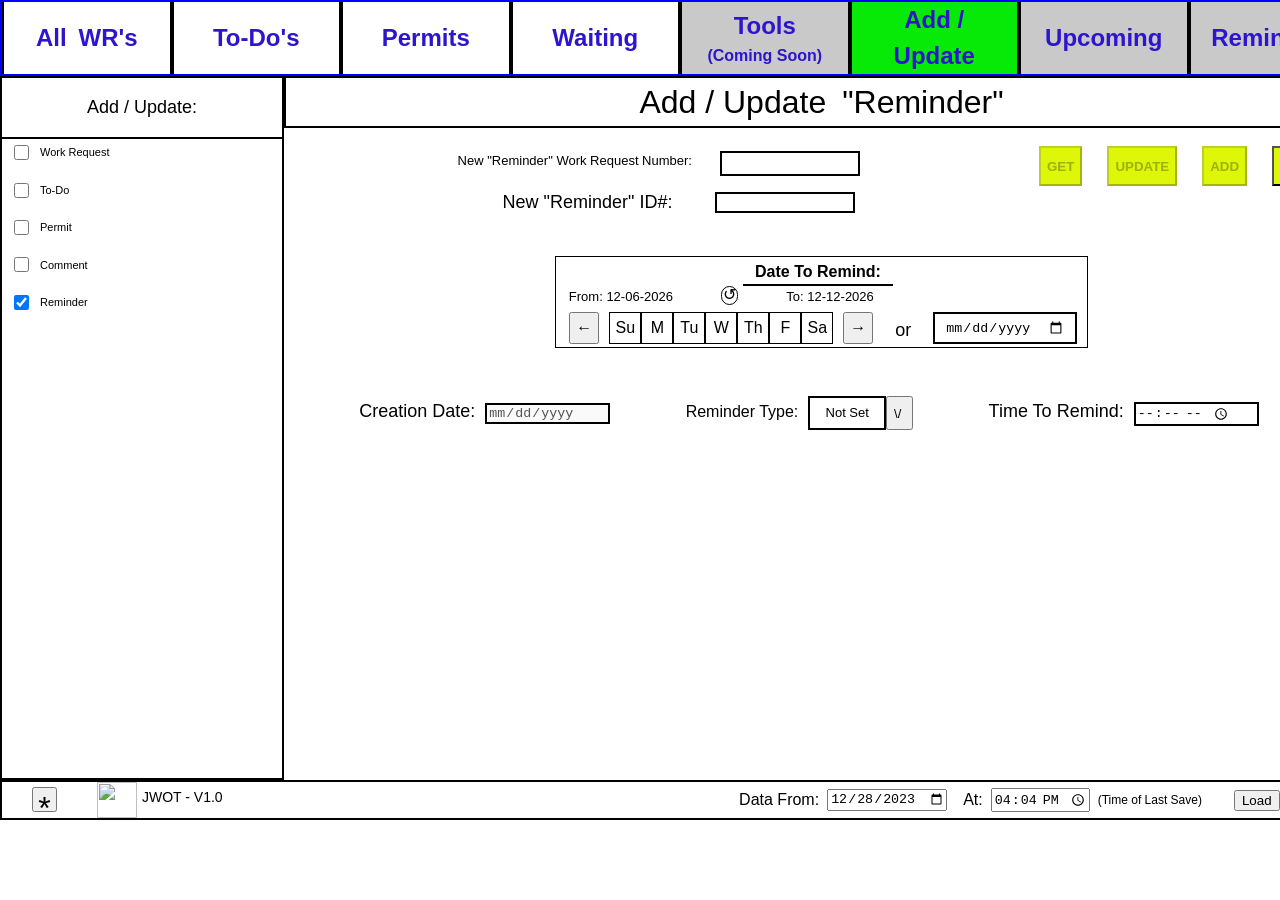
==== commit 625c80ae: "more progress on add reminder page" ====
--- a/index.html
+++ b/index.html
@@ -1467,33 +1467,65 @@
                         <input type="number" class="addTabDisplayAddReminderRowZeroNumfield" id="add_tab_display_add_reminder_row_zero_numfield">
                     </div>
 
+                    <!-- Row One -->
+                    <div class="AddTabDisplayAddReminderRowOne">
+
+                        <!-- Date to Remind -->
+                        <div class="addTabDisplayAddReminderDueDateContainer">
+                            <label class="addTabDisplayDueDateLabelHeader">Date To Remind:</label>
+                            <div class="addTabDisplayDueDateInputContainer">
+                                <div class="addTabDisplayDayOfWeekContainer" id="add_tab_display_add_reminder_day_of_week_container">
+                                    <!-- Inserting Object in JS -->
+                                </div>
+                                    <label class="addTabDisplayDueDateLabel">or</label>
+                                <input type="date" class="addTabDisplayDayOfWeekDate" id="add_tab_display_add_reminder_day_of_week_date">
+                            </div>
+                        </div>
+                    </div>
+
+                    <!-- Row Two -->
+                     <div class="addTabDisplayAddReminderRowTwo">
+
+                        <!-- Creation Date -->
+                        <div class="addTabDisplayAddRowTwoRowElementContainer">
+                            <label class="addTabDisplayAddReminderCreationDateLabel">Creation Date:</label>
+                            <input type="date" class="addTabDisplayAddReminderCreationDateBox" id="add_tab_display_add_reminder_creation_date_box" disabled>
+                        </div>
+
+                        <!-- Type DD -->
+                        <div class="addTabDisplayAddRowTwoRowElementContainer">
+                            <label class="addTabDisplayAddReminderTypeLabel">Reminder Type:</label>
+                            <div class="addTabDisplayAddReminderTypeDDContainer" id="add_tab_display_add_reminder_type_dd_container">
+
+                            </div>
+                        </div>
+
+                        <!-- Time To Remind -->
+                        <div class="addTabDisplayAddRowTwoRowElementContainer">
+                            <label class="addTabDisplayAddReminderTimeToRemindLabel">Time To Remind:</label>
+                            <input type="time" class="addTabDisplayAddReminderTimeToRemindBox" id="add_tab_display_add_reminder_time_to_remind_box">
+                        </div>
+                     </div>
                     <!-- Middle Section -->
-                    <!-- Middle - Left -->
-                    <div class="addTabDisplayAddReminderMiddleLeft" id="add_tab_display_add_reminder_middle_left">
-                        
-                        <!-- Type DD -->
-                        <div class="addTabDisplayAddReminderMiddleLeftRowElementContainer">
-                            <label class="addTabDisplayAddReminderTypeLabel">Reminder Type:</label>
-                            <div class="addTabDisplayAddReminderTypeDDContainer">
-
-                            </div>
-                        </div>
-
-                        <!-- Date to Remind -->
-                        <div class="addTabDisplayAddReminderMiddleLeftRowElementContainer">
-                            <div class="addTabDisplayAddReminderDueDateContainer">
-                                <label class="addTabDisplayDueDateLabelHeader">Due Date:</label>
-                                <div class="addTabDisplayDueDateInputContainer">
-                                    <div class="addTabDisplayDayOfWeekContainer" id="add_tab_display_add_reminder_day_of_week_container">
-                                        <!-- Inserting Object in JS -->
-                                    </div>
-                                        <label class="addTabDisplayDueDateLabel">or</label>
-                                    <input type="date" class="addTabDisplayDayOfWeekDate" id="add_tab_display_add_reminder_day_of_week_date">
-                                </div>
-                            </div>
-                        </div>
-                    </div>
-                 </div>
+                    <div class="addTabDisplayAddReminderMiddleSection">
+                            <!-- Middle - Left -->
+                        <div class="addTabDisplayAddReminderMiddleLeft" id="add_tab_display_add_reminder_middle_left">
+                            
+                            
+
+                            
+                        </div>
+
+                        <!-- Middle - Right -->
+                        <div class="addTabDisplayAddReminderMiddleRight" id="add_tab_display_add_reminder_middle_right">
+                            
+                            
+
+                        </div>
+
+                    </div>
+                </div>
+                    
             </div>
 
             <!-- Confirm Remove Popup Container -->
--- a/style.css
+++ b/style.css
@@ -1485,7 +1485,7 @@
     font-size: small;
 }
 
-.commentTypeDDMenuBox {
+.commentTypeDDMenuBox, .reminderTypeDDMenuBox {
     display: flex;
     border: 2px solid black;
     padding: 10px;
@@ -1617,7 +1617,7 @@
     font-size: large;
 }
 
-.commentTypeDDMenuButton {
+.commentTypeDDMenuButton, .reminderTypeDDMenuButton {
     width: 30px;
     height: 34px;
     font-size: large;
@@ -1667,7 +1667,7 @@
     height: 96px;
 }
 
-.commentTypeRowElement {
+.commentTypeRowElement, .reminderTypeRowElement {
     display: flex;
     flex-direction: row;
     position: relative;
@@ -3272,10 +3272,10 @@
 
 .addTabDisplayDueDateLabelHeader {
     display: flex;
-    width: 100px;
-    justify-content: center;
-    align-items: center;
-    font-size: large;
+    width: 150px;
+    justify-content: center;
+    align-items: center;
+    font-size: medium;
     font-weight: bold;
     border-bottom: 2px solid black;
 }
@@ -3286,7 +3286,7 @@
     margin-left: -10px;
 }
 
-.addTabDisplayToDoDueDateContainer {
+.addTabDisplayToDoDueDateContainer, .addTabDisplayAddReminderDueDateContainer {
     display: flex;
     flex-direction: column;
     align-items: center;
@@ -3294,6 +3294,10 @@
     border: 1px solid black;
     padding: 3px;
     padding-right: 10px;
+}
+
+.addTabDisplayAddReminderDueDateContainer {
+    width: fit-content;
 }
 
 .addTabToDoDueDateOrContainer {
@@ -3415,13 +3419,13 @@
     flex-direction: row;
 }
 
-.addTabDisplayToDoCreationDateLabel {
+.addTabDisplayToDoCreationDateLabel, .addTabDisplayAddReminderCreationDateLabel, .addTabDisplayAddReminderTimeToRemindLabel {
     font-size: large;
     margin-right: 10px;
     /*margin-left: 140px;*/
 }
 
-.addTabDisplayToDoCreationDateBox {
+.addTabDisplayToDoCreationDateBox, .addTabDisplayAddReminderCreationDateBox, .addTabDisplayAddReminderTimeToRemindBox {
     display: flex;
     border: 2px solid black;
     width: 125px;
@@ -3546,6 +3550,35 @@
     margin-left: 470px;
     margin-right: 100px;
 }
+
+.addTabDisplayAddReminderRowTwo {
+    display: flex;
+    flex-direction: row;
+    width: 1050px;
+    justify-content: space-evenly;
+    margin-top: 40px;
+    align-items: baseline;
+}
+
+.AddTabDisplayAddReminderRowOne {
+    display: flex;
+    min-width: 1050px;
+    justify-content: center;
+    margin-top: 40px;
+}
+
+.addTabDisplayAddRowTwoRowElementContainer {
+    display: flex;
+    flex-direction: row;
+    align-items: baseline;
+}
+
+.addTabDisplayAddReminderMiddleLeft {
+    display: flex;
+    flex-direction: column;
+    align-items: center;
+}
+
 
 .toDoDisplayContainer {
     display: flex;
@@ -4447,7 +4480,7 @@
         width: 1050px;
     }
 
-    .wrTypeDDMenuButton, .generalStatusDDMenuButton, .permitStatusDDMenuButton, .easementStatusDDMenuButton, .toDoTabDDMenuButton, .toDoTypeDDMenuButton, .commentTypeDDMenuButton {
+    .wrTypeDDMenuButton, .generalStatusDDMenuButton, .permitStatusDDMenuButton, .easementStatusDDMenuButton, .toDoTabDDMenuButton, .toDoTypeDDMenuButton, .commentTypeDDMenuButton, .reminderTypeDDMenuButton {
         display: flex;
         font-size: small;
         align-items: center;
@@ -4556,7 +4589,7 @@
         width: 130px;
     }
 
-    .commentTypeDDMenuBox {
+    .commentTypeDDMenuBox, .reminderTypeDDMenuBox {
         width: 80px;
         font-size: small;
     }
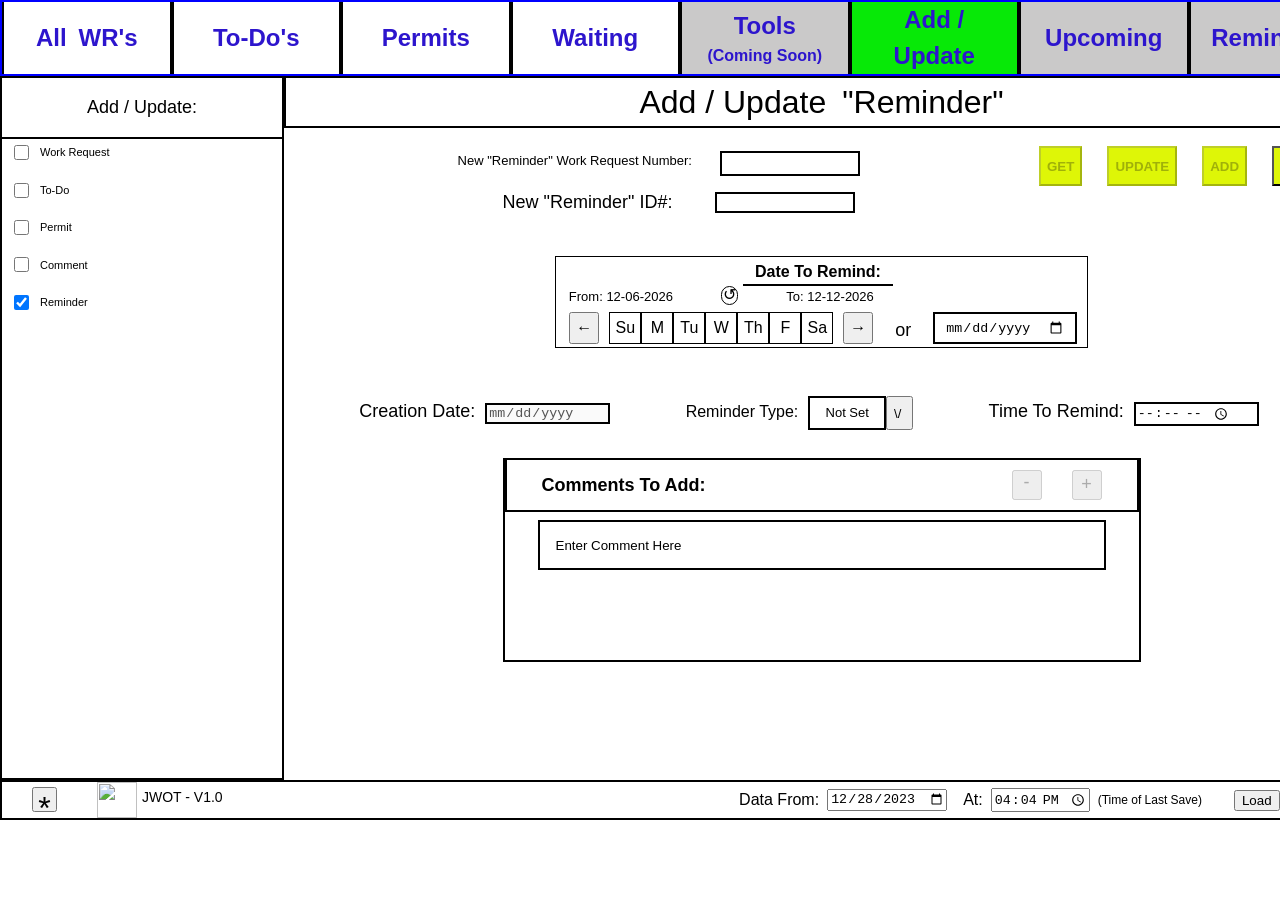
==== commit 6817ab24: "html for add reminder should be done" ====
--- a/index.html
+++ b/index.html
@@ -1484,7 +1484,7 @@
                     </div>
 
                     <!-- Row Two -->
-                     <div class="addTabDisplayAddReminderRowTwo">
+                    <div class="addTabDisplayAddReminderRowTwo">
 
                         <!-- Creation Date -->
                         <div class="addTabDisplayAddRowTwoRowElementContainer">
@@ -1505,25 +1505,38 @@
                             <label class="addTabDisplayAddReminderTimeToRemindLabel">Time To Remind:</label>
                             <input type="time" class="addTabDisplayAddReminderTimeToRemindBox" id="add_tab_display_add_reminder_time_to_remind_box">
                         </div>
-                     </div>
-                    <!-- Middle Section -->
-                    <div class="addTabDisplayAddReminderMiddleSection">
-                            <!-- Middle - Left -->
-                        <div class="addTabDisplayAddReminderMiddleLeft" id="add_tab_display_add_reminder_middle_left">
-                            
-                            
-
-                            
-                        </div>
-
-                        <!-- Middle - Right -->
-                        <div class="addTabDisplayAddReminderMiddleRight" id="add_tab_display_add_reminder_middle_right">
-                            
-                            
-
-                        </div>
-
-                    </div>
+                    </div>
+
+                    <!-- Bottom -->
+                    <div class="addTabDisplayAddReminderBottom">
+                        <div class="addTabDisplayAddReminderBottomBox">
+                            <div class="addTabDisplayAddReminderBottomRowOne" id="add_tab_display_add_reminder_bottom_row_one">
+                                <label for="add_tab_display_add_reminder_comments_add_button" class="addTabDisplayAddReminderCommentsAddButtonLabel" id="add_tab_display_add_reminder_comments_add_button_label">Comments To Add:</label>
+                                <div class="addTabDisplayAddReminderCommentsPrevNextContainer hidden" id="add_tab_display_add_reminder_comments_prev_next_container">
+                                    <button type="button" class="pagePrevButton" id="add_tab_display_add_reminder_page_prev_button" disabled>Prev</button>
+                                    <div class="currentPageBox" id="add_reminder_tab_current_page_box">
+                                        1
+                                    </div>
+                                    <button type="button" class="pageNextButton" id="add_tab_reminder_page_next_button" disabled>Next</button>                      
+                                </div>
+                                <div class="addRemoveButtonContainer">
+                                    <button type="button" class="removeCommentButton" id="add_tab_reminder_comments_remove_button" disabled>-</button>
+                                    <button type="button" class="addCommentButton" id="add_tab_reminder_comments_add_button" disabled>+</button>
+                                </div>
+                            </div>
+                            <div class="addTabReminderBottomRowTwo" id="add_tab_reminder_bottom_row_two">
+                                <input type="text" class="addTabCommentsTextfield" id="add_tab_reminder_comments_textfield" name="add_tab_reminder_comments_textfield" value="Enter Comment Here"/>
+                            </div>
+                            <div class="addTabReminderBottomRowThree" is="add_tab_reminder_bottom_row_three">
+                                
+                                <!-- Empty List -->
+                                <div class="addTabReminderCommentsToAddList hidden" id="add_tab_reminder_comments_to_add"></div>
+                            </div>
+                        </div>
+                        
+                    </div>
+                    
+                    
                 </div>
                     
             </div>
--- a/style.css
+++ b/style.css
@@ -1200,7 +1200,7 @@
     padding: .5rem;
 }
 
-.addTabPermitCommentsToAddList {
+.addTabPermitCommentsToAddList, .addTabReminderCommentsToAddList {
     border: 2px solid black;
     display: flex;
     flex-direction: column;
@@ -1725,7 +1725,7 @@
     margin-right: 200px;
 }
 
-.addTabPermitCommentsPrevNextContainer {
+.addTabPermitCommentsPrevNextContainer, .addTabDisplayAddReminderCommentsPrevNextContainer {
     display: flex;
     flex-direction: row;
     margin-left: 70px;
@@ -2376,13 +2376,27 @@
     padding-bottom: 10px;
 }
 
-.addTabPermitBottomRowTwo {
+.addTabDisplayAddReminderBottomRowOne {
+    display: flex;
+    flex-direction: row;
+    width: 600px;
+    border: 2px solid black;
+    border-top: none;
+    align-items: center;
+    justify-content: space-between;
+    padding: 15px;
+    padding-top: 10px;
+    padding-bottom: 10px;
+    margin-left: none;
+}
+
+.addTabPermitBottomRowTwo, .addTabReminderBottomRowTwo {
     display: flex;
     width: 600px;
     margin-bottom: 10px;
 }
 
-.addTabPermitBottomRowThree {
+.addTabPermitBottomRowThree, .addTabReminderBottomRowThree {
     display: flex;
     width: 600px;
     padding-left: 2rem;
@@ -2398,7 +2412,7 @@
     justify-content: center;
 }
 
-.addTabPermitCommentsAddButtonLabel {
+.addTabPermitCommentsAddButtonLabel, .addTabDisplayAddReminderCommentsAddButtonLabel {
     display: flex;
     font-size: large;
     margin-left: 20px;
@@ -3567,6 +3581,24 @@
     margin-top: 40px;
 }
 
+.addTabDisplayAddReminderBottom {
+    display: flex;
+    flex-direction: column;
+    min-width: 1050px;
+    justify-content: center;
+    align-items: center;
+    margin-top: 20px;
+}
+
+.addTabDisplayAddReminderBottomBox {
+    display: flex;
+    flex-direction: column;
+    align-items: center;
+    border: 2px solid black;
+    min-width: fit-content;
+    min-height: 200px;
+}
+
 .addTabDisplayAddRowTwoRowElementContainer {
     display: flex;
     flex-direction: row;
@@ -4568,7 +4600,7 @@
         border-radius: 4px;
     }
 
-    .addTabPermitCommentsAddButtonLabel {
+    .addTabPermitCommentsAddButtonLabel, .addTabDisplayAddReminderBottomRowOne {
         font-size: small;
     }
 
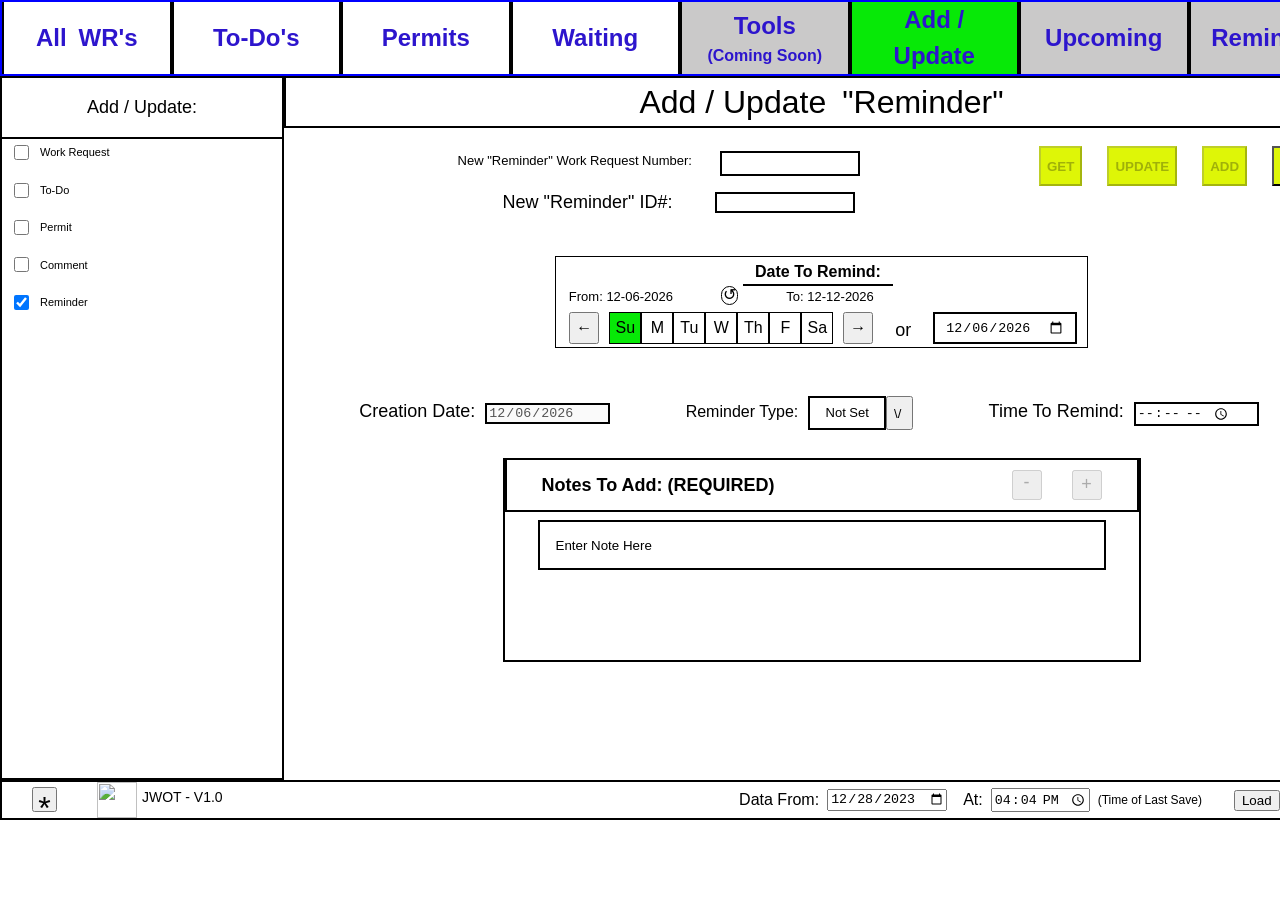
==== commit 3d5ef347: "Bug fix for date page object - half of add reminder tab hooked up" ====
--- a/index.html
+++ b/index.html
@@ -1511,7 +1511,7 @@
                     <div class="addTabDisplayAddReminderBottom">
                         <div class="addTabDisplayAddReminderBottomBox">
                             <div class="addTabDisplayAddReminderBottomRowOne" id="add_tab_display_add_reminder_bottom_row_one">
-                                <label for="add_tab_display_add_reminder_comments_add_button" class="addTabDisplayAddReminderCommentsAddButtonLabel" id="add_tab_display_add_reminder_comments_add_button_label">Comments To Add:</label>
+                                <label for="add_tab_display_add_reminder_comments_add_button" class="addTabDisplayAddReminderCommentsAddButtonLabel" id="add_tab_display_add_reminder_comments_add_button_label">Notes To Add: (REQUIRED)</label>
                                 <div class="addTabDisplayAddReminderCommentsPrevNextContainer hidden" id="add_tab_display_add_reminder_comments_prev_next_container">
                                     <button type="button" class="pagePrevButton" id="add_tab_display_add_reminder_page_prev_button" disabled>Prev</button>
                                     <div class="currentPageBox" id="add_reminder_tab_current_page_box">
@@ -1525,7 +1525,7 @@
                                 </div>
                             </div>
                             <div class="addTabReminderBottomRowTwo" id="add_tab_reminder_bottom_row_two">
-                                <input type="text" class="addTabCommentsTextfield" id="add_tab_reminder_comments_textfield" name="add_tab_reminder_comments_textfield" value="Enter Comment Here"/>
+                                <input type="text" class="addTabCommentsTextfield" id="add_tab_reminder_comments_textfield" name="add_tab_reminder_comments_textfield" value="Enter Note Here"/>
                             </div>
                             <div class="addTabReminderBottomRowThree" is="add_tab_reminder_bottom_row_three">
                                 
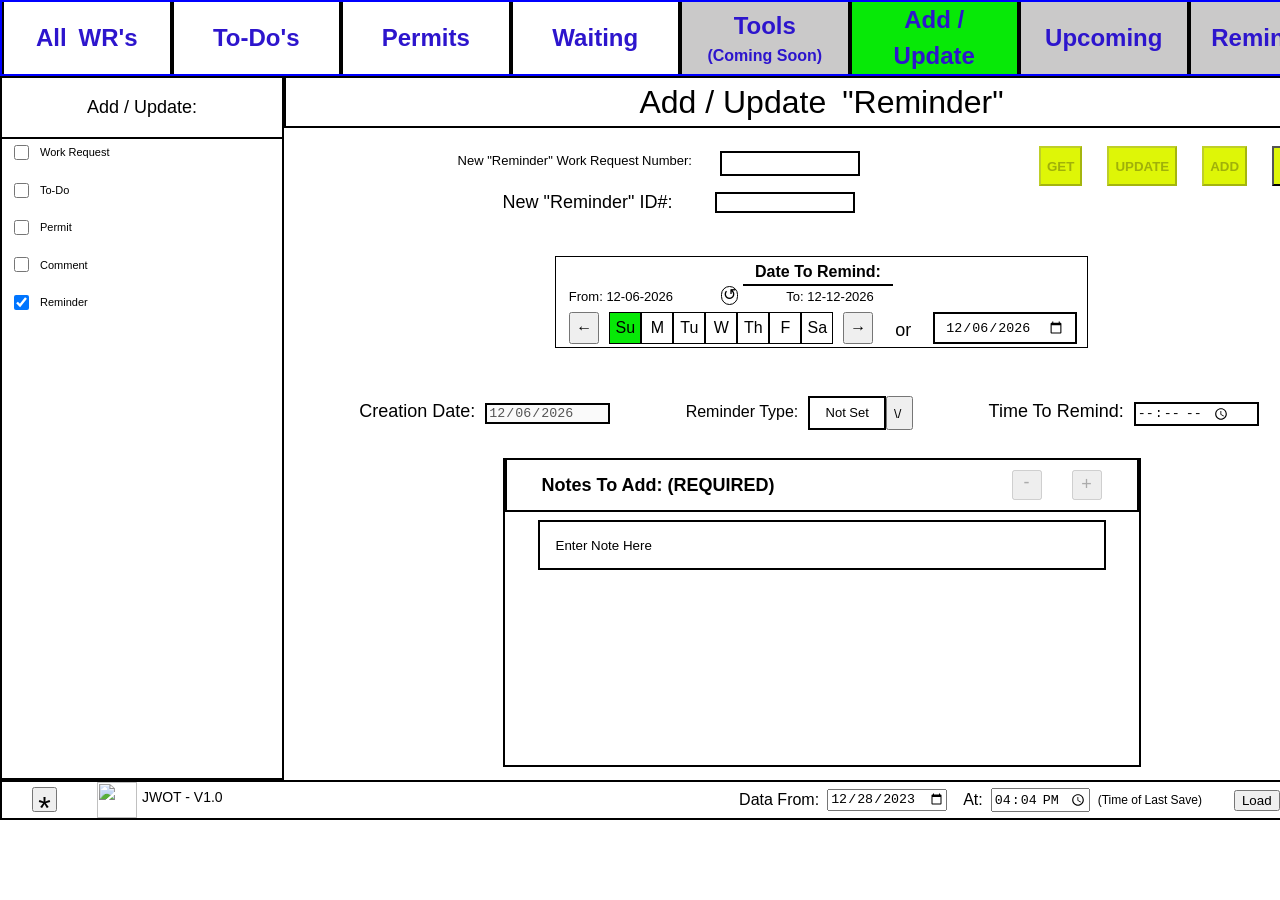
==== commit f4f99a4b: "All JS for initial reminders tab hooked up - need to add new HTML" ====
--- a/index.html
+++ b/index.html
@@ -1517,20 +1517,20 @@
                                     <div class="currentPageBox" id="add_reminder_tab_current_page_box">
                                         1
                                     </div>
-                                    <button type="button" class="pageNextButton" id="add_tab_reminder_page_next_button" disabled>Next</button>                      
-                                </div>
-                                <div class="addRemoveButtonContainer">
-                                    <button type="button" class="removeCommentButton" id="add_tab_reminder_comments_remove_button" disabled>-</button>
-                                    <button type="button" class="addCommentButton" id="add_tab_reminder_comments_add_button" disabled>+</button>
+                                    <button type="button" class="pageNextButton" id="add_tab_display_add_reminder_page_next_button" disabled>Next</button>                      
+                                </div>
+                                <div class="addRemoveButtonContainer" id="add_tab_display_add_reminder_note_buttons_container">
+                                    <button type="button" class="removeCommentButton" id="add_tab_reminder_notes_remove_button" disabled>-</button>
+                                    <button type="button" class="addCommentButton" id="add_tab_reminder_notes_add_button" disabled>+</button>
                                 </div>
                             </div>
                             <div class="addTabReminderBottomRowTwo" id="add_tab_reminder_bottom_row_two">
-                                <input type="text" class="addTabCommentsTextfield" id="add_tab_reminder_comments_textfield" name="add_tab_reminder_comments_textfield" value="Enter Note Here"/>
+                                <input type="text" class="addTabCommentsTextfield" id="add_tab_reminder_notes_textfield" name="add_tab_reminder_comments_textfield" value="Enter Note Here"/>
                             </div>
                             <div class="addTabReminderBottomRowThree" is="add_tab_reminder_bottom_row_three">
                                 
                                 <!-- Empty List -->
-                                <div class="addTabReminderCommentsToAddList hidden" id="add_tab_reminder_comments_to_add"></div>
+                                <div class="addTabReminderCommentsToAddList hidden" id="add_tab_reminder_notes_to_add"></div>
                             </div>
                         </div>
                         
@@ -1979,6 +1979,7 @@
 
                         <div class="settingsPreferencesRowContainer">
 
+                            <!-- Left Side -->
                             <div class="settingsPreferencesRowContainerLeft">
 
                                 <!-- Row One -->
@@ -2012,6 +2013,7 @@
                                  </div>
                             </div>
 
+                            <!-- Right Side -->
                             <div class="settingsPreferencesRowContainerRight">
 
                                 <!-- Row Six -->
@@ -2022,18 +2024,24 @@
 
                                 <!-- Row Seven -->
                                 <div class="settingsDisplayRowSevenPreferences">
+                                    <div class="settingsPreferencesText"># of Notes - Add/Update Reminder:</div>
+                                    <input type="number" class="settingsPreferencesNumfield" id="settings_preferences_textfield_line_per_page_reminder">
+                                </div>
+
+                                <!-- Row Eight -->
+                                <div class="settingsDisplayRowEightPreferences">
                                     <div class="settingsPreferencesText"># of Lines Per Page (To-Do)</div>
                                     <input type="number" class="settingsPreferencesNumfield" id="settings_preferences_textfield_line_per_page_to_do">
                                 </div>
 
-                                <!-- Row Eight -->
-                                <div class="settingsDisplayRowEightPreferences">
+                                <!-- Row Nine -->
+                                <div class="settingsDisplayRowNinePreferences">
                                     <div class="settingsPreferencesText">Durration of Prompts (In Seconds)</div>
                                     <input type="number" class="settingsPreferencesNumfield" id="settings_preferences_textfield_prompt_duration">
                                 </div>
 
-                                <!-- Row Nine -->
-                                <div class="settingsDisplayRowNinePreferences">
+                                <!-- Row Ten -->
+                                <div class="settingsDisplayRowTenPreferences">
                                     <div class="settingsPreferencesText">Alert When Permit Expires In</div>
                                     <input type="number" class="settingsPreferencesNumfield" id="settings_preferences_textfield_permit_expiration_warning">
                                     <div class="settingsPreferencesText" style="margin-left: 10px">Days</div>
--- a/style.css
+++ b/style.css
@@ -2399,6 +2399,8 @@
 .addTabPermitBottomRowThree, .addTabReminderBottomRowThree {
     display: flex;
     width: 600px;
+    height: 170px;
+    padding-bottom: 15px;
     padding-left: 2rem;
 }
 
@@ -3122,7 +3124,7 @@
 }
 
 .settingsDisplayRowTwoPreferences, .settingsDisplayRowThreePreferences, .settingsDisplayRowFourPreferences, .settingsDisplayRowFivePreferences, 
-.settingsDisplayRowSevenPreferences, .settingsDisplayRowEightPreferences, .settingsDisplayRowNinePreferences {
+.settingsDisplayRowSevenPreferences, .settingsDisplayRowEightPreferences, .settingsDisplayRowNinePreferences, .settingsDisplayRowTenPreferences {
     display: flex;
     flex-direction: row;
     margin-left: 50px;
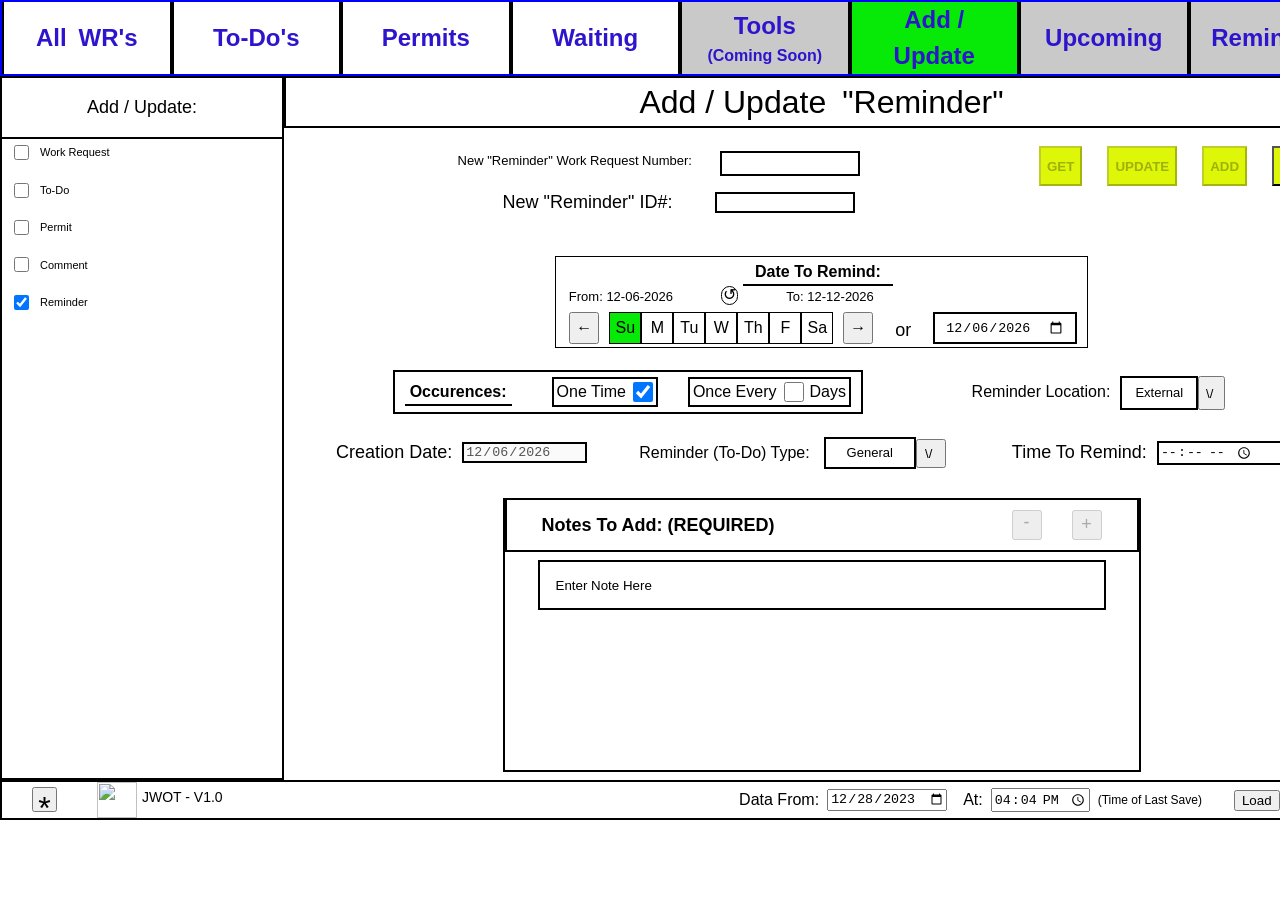
==== commit f9ccc93a: "new HTML added and all JS hooked up - only clear button hooked up" ====
--- a/index.html
+++ b/index.html
@@ -1483,25 +1483,53 @@
                         </div>
                     </div>
 
-                    <!-- Row Two -->
                     <div class="addTabDisplayAddReminderRowTwo">
 
+                        <!-- Occurence Box -->
+                         <div class="addTabDisplayAddRowTwoRowElementContainer">
+                            <div class="addTabDisplayAddReminderOccurencesBox">
+                                <label class="addTabDisplayAddReminderOccurencesLabel">Occurences:</label>
+                                
+                                <div class="addTabDisplayAddReminderOccurencesOptionContainer">
+                                    <label class="addTabDisplayAddReminderOccurencesOptionLabel">One Time</label>
+                                    <input type="checkbox" class="addTabDisplayAddReminderOccurencesCheckbox" id="add_tab_display_add_reminder_occurences_checkbox_one_time" checked>
+                                </div>
+                                <div class="addTabDisplayAddReminderOccurencesOptionContainer">
+                                    <label class="addTabDisplayAddReminderOccurencesOptionLabel">Once Every</label>
+                                    <input type="checkbox" class="addTabDisplayAddReminderOccurencesCheckbox" id="add_tab_display_add_reminder_occurences_checkbox_once_every">
+                                    <label class="addTabDisplayAddReminderOccurencesOptionLabel">Days</label>
+                                </div>
+                            </div>
+                         </div>
+
+                        <!-- Location DD -->
+                        <div class="addTabDisplayAddRowTwoRowElementContainer">
+                            <label class="addTabDisplayAddReminderLocationLabel">Reminder Location:</label>
+                            <div class="addTabDisplayAddReminderLocationDDContainer" id="add_tab_display_add_reminder_location_dd_container">
+
+                            </div>
+                        </div>
+                    </div>
+
+                    <!-- Row Three -->
+                    <div class="addTabDisplayAddReminderRowThree">
+
                         <!-- Creation Date -->
-                        <div class="addTabDisplayAddRowTwoRowElementContainer">
+                        <div class="addTabDisplayAddRowThreeRowElementContainer">
                             <label class="addTabDisplayAddReminderCreationDateLabel">Creation Date:</label>
                             <input type="date" class="addTabDisplayAddReminderCreationDateBox" id="add_tab_display_add_reminder_creation_date_box" disabled>
                         </div>
 
                         <!-- Type DD -->
-                        <div class="addTabDisplayAddRowTwoRowElementContainer">
-                            <label class="addTabDisplayAddReminderTypeLabel">Reminder Type:</label>
+                        <div class="addTabDisplayAddRowThreeRowElementContainer">
+                            <label class="addTabDisplayAddReminderTypeLabel">Reminder (To-Do) Type:</label>
                             <div class="addTabDisplayAddReminderTypeDDContainer" id="add_tab_display_add_reminder_type_dd_container">
 
                             </div>
                         </div>
 
                         <!-- Time To Remind -->
-                        <div class="addTabDisplayAddRowTwoRowElementContainer">
+                        <div class="addTabDisplayAddRowThreeRowElementContainer">
                             <label class="addTabDisplayAddReminderTimeToRemindLabel">Time To Remind:</label>
                             <input type="time" class="addTabDisplayAddReminderTimeToRemindBox" id="add_tab_display_add_reminder_time_to_remind_box">
                         </div>
--- a/style.css
+++ b/style.css
@@ -1485,7 +1485,7 @@
     font-size: small;
 }
 
-.commentTypeDDMenuBox, .reminderTypeDDMenuBox {
+.commentTypeDDMenuBox, .reminderLocationDDMenuBox {
     display: flex;
     border: 2px solid black;
     padding: 10px;
@@ -1617,7 +1617,7 @@
     font-size: large;
 }
 
-.commentTypeDDMenuButton, .reminderTypeDDMenuButton {
+.commentTypeDDMenuButton, .reminderLocationDDMenuButton {
     width: 30px;
     height: 34px;
     font-size: large;
@@ -2396,12 +2396,59 @@
     margin-bottom: 10px;
 }
 
-.addTabPermitBottomRowThree, .addTabReminderBottomRowThree {
+.addTabPermitBottomRowThree {
     display: flex;
     width: 600px;
     height: 170px;
     padding-bottom: 15px;
     padding-left: 2rem;
+}
+
+.addTabReminderBottomRowThree {
+    display: flex;
+    width: 600px;
+    height: 140px;
+    padding-bottom: 10px;
+    padding-left: 2rem;
+}
+
+.addTabDisplayAddReminderOccurencesBox {
+    display: flex;
+    flex-direction: row;
+    border: 2px solid black;
+    align-items: baseline;
+    padding-left: 10px;
+    padding-right: 10px;
+}
+
+.addTabDisplayAddReminderOccurencesLabel {
+    font-size: medium;
+    font-weight: bold;
+    border-bottom: 2px solid black;
+    padding-left: 5px;
+    padding-right: 5px;
+    margin-right: 10px;
+}
+
+.addTabDisplayAddReminderOccurencesOptionContainer {
+    display: flex;
+    flex-direction: row;
+    align-items: center;
+    margin-left: 30px;
+    border: 2px solid black;
+    margin-top: 5px;
+    margin-bottom: 5px;
+}
+
+.addTabDisplayAddReminderOccurencesOptionLabel {
+    font-size: medium;
+    margin-left: 3px;
+    margin-right: 3px;
+}
+
+.addTabDisplayAddReminderOccurencesCheckbox {
+    width: 20px;
+    height: 20px;
 }
 
 .addTabPermitCommentsAddButton {
@@ -3570,9 +3617,18 @@
 .addTabDisplayAddReminderRowTwo {
     display: flex;
     flex-direction: row;
+    width: 1050;
+    margin-top: 20px;
+    justify-content: space-evenly;
+    align-items: baseline;
+}
+
+.addTabDisplayAddReminderRowThree {
+    display: flex;
+    flex-direction: row;
     width: 1050px;
     justify-content: space-evenly;
-    margin-top: 40px;
+    margin-top: 10px;
     align-items: baseline;
 }
 
@@ -3605,6 +3661,21 @@
     display: flex;
     flex-direction: row;
     align-items: baseline;
+}
+
+.addTabDisplayAddRowThreeRowElementContainer {
+    display: flex;
+    flex-direction: row;
+    align-items: center;
+}
+
+.reminderRequiredLabel {
+    display: flex;
+    font-size: large;
+    margin-right: -82px;
+    margin-top: 4px;
+    color: red;
+    font-weight: bold;
 }
 
 .addTabDisplayAddReminderMiddleLeft {
@@ -4514,7 +4585,7 @@
         width: 1050px;
     }
 
-    .wrTypeDDMenuButton, .generalStatusDDMenuButton, .permitStatusDDMenuButton, .easementStatusDDMenuButton, .toDoTabDDMenuButton, .toDoTypeDDMenuButton, .commentTypeDDMenuButton, .reminderTypeDDMenuButton {
+    .wrTypeDDMenuButton, .generalStatusDDMenuButton, .permitStatusDDMenuButton, .easementStatusDDMenuButton, .toDoTabDDMenuButton, .toDoTypeDDMenuButton, .commentTypeDDMenuButton, .reminderLocationDDMenuButton {
         display: flex;
         font-size: small;
         align-items: center;
@@ -4623,7 +4694,7 @@
         width: 130px;
     }
 
-    .commentTypeDDMenuBox, .reminderTypeDDMenuBox {
+    .commentTypeDDMenuBox, .reminderLocationDDMenuBox {
         width: 80px;
         font-size: small;
     }
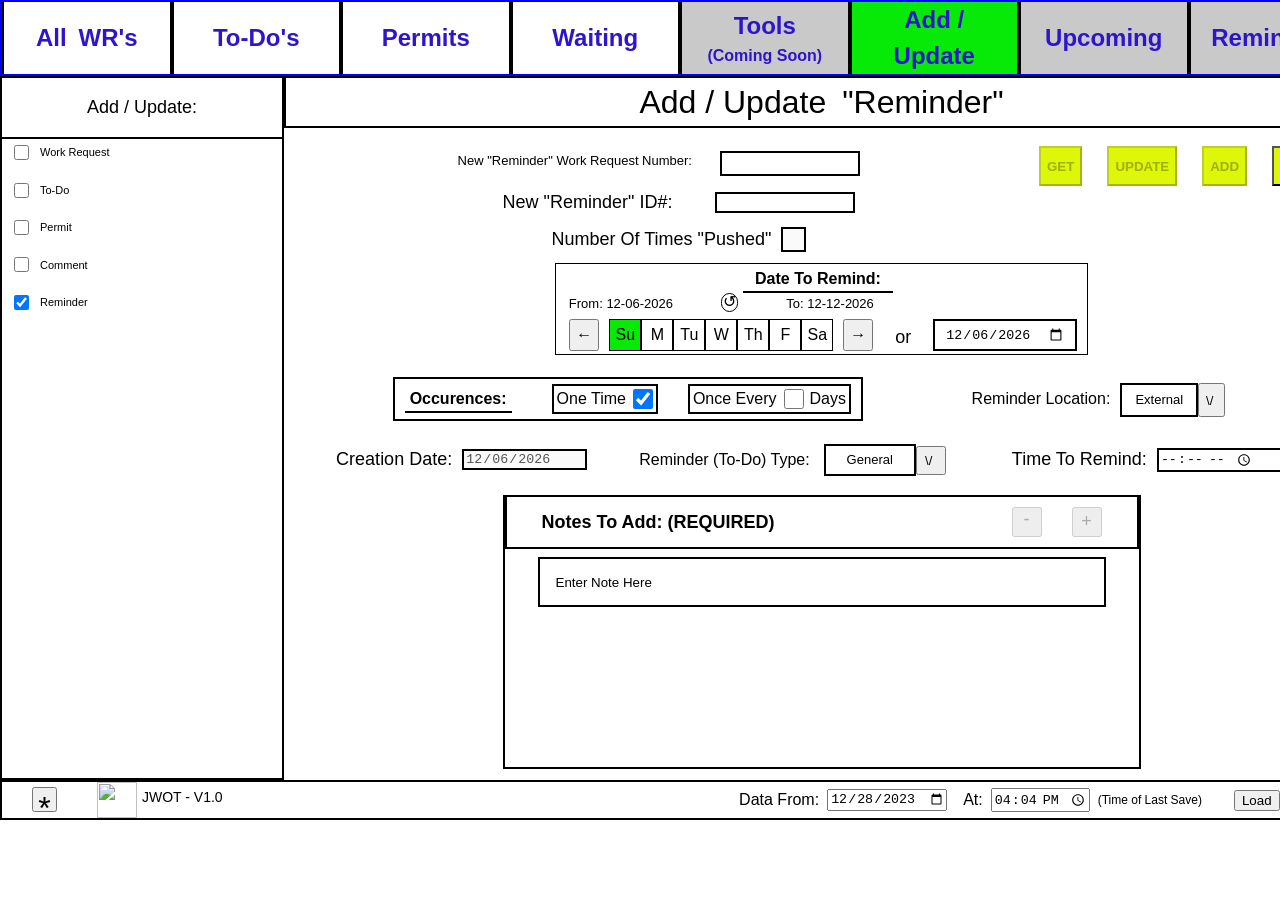
==== commit 4ea7f2c3: "Added times pushed html" ====
--- a/index.html
+++ b/index.html
@@ -1463,8 +1463,19 @@
 
                     <!-- Row Zero -->
                     <div class="addTabDisplayAddReminderRowZero">
-                        <label class="addTabDisplayAddReminderRowZeroNumfieldLabel" id="add_tab_display_add_reminder_row_zero_numfield_label">New "Reminder" ID#:</label>
-                        <input type="number" class="addTabDisplayAddReminderRowZeroNumfield" id="add_tab_display_add_reminder_row_zero_numfield">
+
+                        <!-- New Reminder ID -->
+                        <div class="addTabDisplayAddReminderRowZeroContainer">
+                            <label class="addTabDisplayAddReminderRowZeroNumfieldLabel" id="add_tab_display_add_reminder_row_zero_numfield_label">New "Reminder" ID#:</label>
+                            <input type="number" class="addTabDisplayAddReminderRowZeroNumfield" id="add_tab_display_add_reminder_row_zero_numfield">
+                        </div>
+
+                        <!-- Times Pushed -->
+                        <div class="addTabDisplayAddReminderRowZeroContainer" style="margin-top: 10px;">
+                            <label class="addTabDisplayAddReminderRowZeroNumfieldLabel">Number Of Times "Pushed"</label>
+                            <input type="number" class="addTabDisplayAddReminderTimesPushedBox" id="add_tab_display_add_reminder_times_pushed_box" disabled>
+                        </div>
+                        
                     </div>
 
                     <!-- Row One -->
--- a/style.css
+++ b/style.css
@@ -3577,12 +3577,34 @@
    
 }
 
-.addTabDisplayToDoRowZero, .addTabDisplayAddReminderRowZero {
+.addTabDisplayToDoRowZero {
     display: flex;
     flex-direction: row;
     width: 1115px;
     justify-content: center;
     align-items: center;
+}
+
+.addTabDisplayAddReminderRowZero {
+    display: flex;
+    flex-direction: column;
+}
+
+.addTabDisplayAddReminderRowZeroContainer {
+    display: flex;
+    flex-direction: row;
+    width: 1115px;
+    justify-content: center;
+    align-items: center;
+    
+}
+
+.addTabDisplayAddReminderTimesPushedBox {
+    display: flex;
+    height: 25px;
+    width: 25px;
+    border: 2px solid black;
+    margin-left: 10px;
 }
 
 .addTabDisplayToDoRowZeroNumfieldLabel, .addTabDisplayAddReminderRowZeroNumfieldLabel {
@@ -3636,7 +3658,7 @@
     display: flex;
     min-width: 1050px;
     justify-content: center;
-    margin-top: 40px;
+    margin-top: 10px;
 }
 
 .addTabDisplayAddReminderBottom {
@@ -3645,7 +3667,7 @@
     min-width: 1050px;
     justify-content: center;
     align-items: center;
-    margin-top: 20px;
+    margin-top: 10px;
 }
 
 .addTabDisplayAddReminderBottomBox {
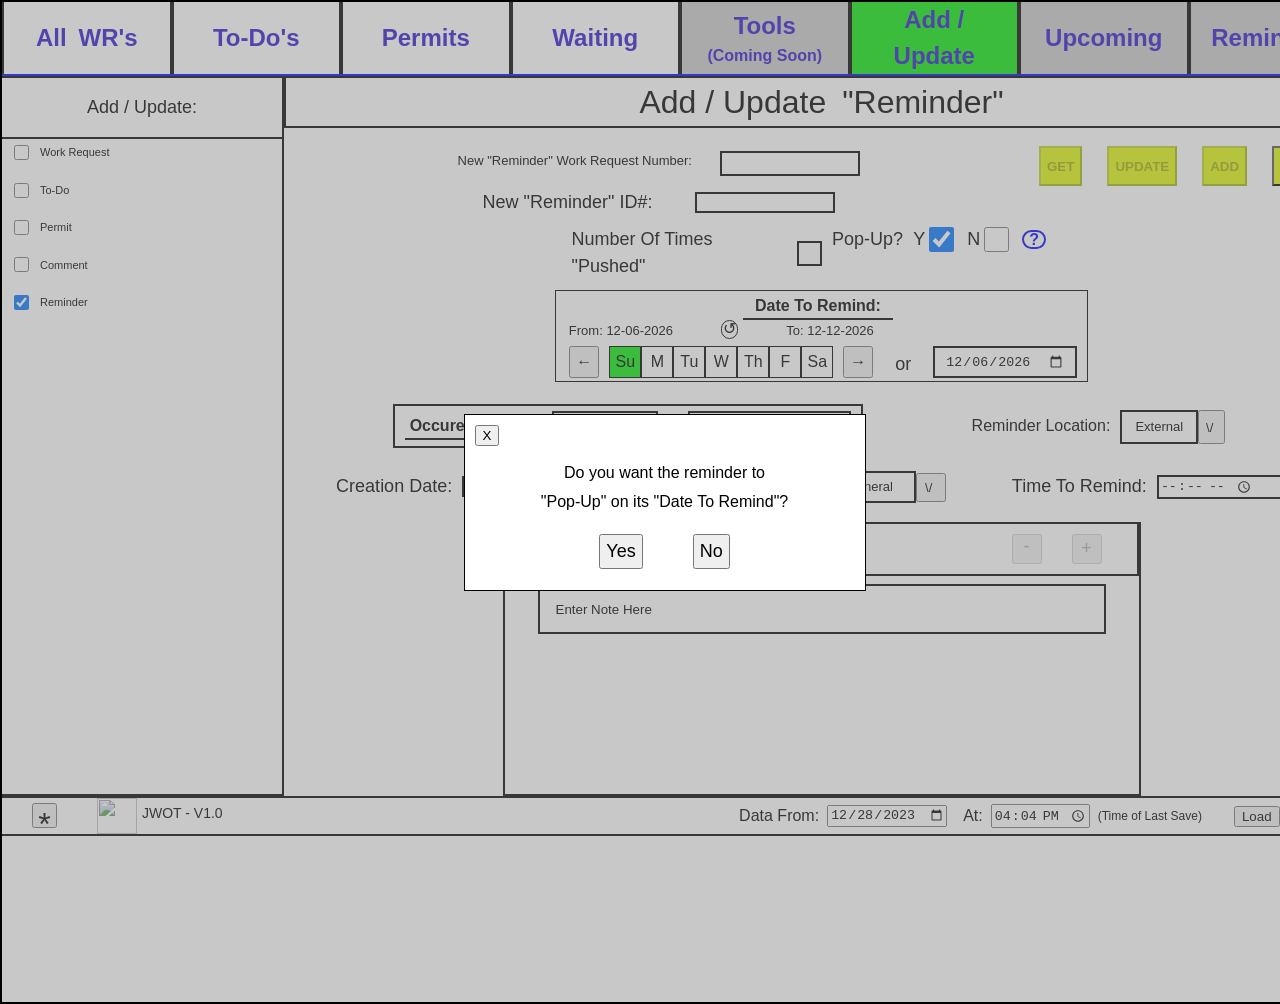
==== commit 9c33ea31: "Finished Add Reminder Tab" ====
--- a/index.html
+++ b/index.html
@@ -1470,11 +1470,35 @@
                             <input type="number" class="addTabDisplayAddReminderRowZeroNumfield" id="add_tab_display_add_reminder_row_zero_numfield">
                         </div>
 
-                        <!-- Times Pushed -->
-                        <div class="addTabDisplayAddReminderRowZeroContainer" style="margin-top: 10px;">
-                            <label class="addTabDisplayAddReminderRowZeroNumfieldLabel">Number Of Times "Pushed"</label>
-                            <input type="number" class="addTabDisplayAddReminderTimesPushedBox" id="add_tab_display_add_reminder_times_pushed_box" disabled>
-                        </div>
+                        <div class="addTabDisplayAddReminderRowZeroBox">
+                            
+                            <!-- Times Pushed -->
+                            <div class="addTabDisplayAddReminderRowZeroContainer" style="margin-top: 10px;">
+                                <label class="addTabDisplayAddReminderRowZeroNumfieldLabelTimesPushed">Number Of Times "Pushed"</label>
+                                <input type="number" class="addTabDisplayAddReminderTimesPushedBox" id="add_tab_display_add_reminder_times_pushed_box" disabled>
+                            </div>
+
+                            <!-- PopUp Box -->
+                            <div class="addTabDisplayAddReminderRowZeroContainer">
+                                <label class="addTabDisplayAddReminderRowZeroNumfieldLabelPopUp">Pop-Up?</label>
+                                
+                                <!-- Yes Container -->
+                                <div class="addTabDisplayAddReminderRowZeroBoxInputContainer">
+                                    <label class="addTabDisplayAddReminderRowZeroBoxInputContainerLabel">Y</label>
+                                    <input type="checkbox" class="addTabDisplayAddReminderRowZeroBoxInputCheckbox" id="add_tab_display_add_reminder_row_zero_checkbox_yes">
+                                </div>
+
+                                <!-- No Container -->
+                                <div class="addTabDisplayAddReminderRowZeroBoxInputContainer">
+                                    <label class="addTabDisplayAddReminderRowZeroBoxInputContainerLabel">N</label>
+                                    <input type="checkbox" class="addTabDisplayAddReminderRowZeroBoxInputCheckbox" id="add_tab_display_add_reminder_row_zero_checkbox_no">
+                                </div>
+
+                                <!-- Aid Checkmark -->
+                                <div class="aidQuestionMark" style="margin-left: 10px;" id="add_reminder_pop_up_aid">?</div>
+                            </div>
+                        </div>
+                        
                         
                     </div>
 
@@ -2290,6 +2314,19 @@
                 <button type="button" class="taxMapAidPopUpGetButton" id="tax_map_aid_pop_up_get_button">GET</button>
             </div>
          </div>
+
+        <!-- Add Reminder Pop-Up Aid (Blue Questionmarl) -->
+        <div class="addReminderPopUpAidContainer " id="add_reminder_pop_up_aid_container">
+            <div class="addReminderPopUpAidBox">
+                <button type="button" class="addReminderPopUpAidContainerXButton" id="add_reminder_pop_up_aid_x_button">X</button>
+                <div class="addReminderPopUpAidTextPrompt">Do you want the reminder to</div>
+                <div class="addReminderPopUpAidTextPrompt">"Pop-Up" on its "Date To Remind"?</div>
+                <div class="addReminderPopUpAidYesNoContainer">
+                    <button type="button" class="addReminderPopUpAidButton" id="add_reminder_pop_up_aid_button_yes">Yes</button>
+                    <button type="button" class="addReminderPopUpAidButton" id="add_reminder_pop_up_aid_button_no">No</button>
+                </div>
+            </div>
+        </div>
 
     </div>
 
--- a/style.css
+++ b/style.css
@@ -3588,15 +3588,41 @@
 .addTabDisplayAddReminderRowZero {
     display: flex;
     flex-direction: column;
+    align-items: center;
 }
 
 .addTabDisplayAddReminderRowZeroContainer {
     display: flex;
     flex-direction: row;
-    width: 1115px;
+    width: 250px;
     justify-content: center;
     align-items: center;
     
+}
+
+.addTabDisplayAddReminderRowZeroBox {
+    display: flex;
+    flex-direction: row;
+    justify-content: center;
+    align-items: baseline;
+}
+
+.addTabDisplayAddReminderRowZeroBoxInputContainer {
+    display: flex;
+    flex-direction: row;
+    margin-left: 10px;
+    align-items: center;
+}
+
+.addTabDisplayAddReminderRowZeroBoxInputContainerLabel {
+    font-size: large;
+}
+
+.addTabDisplayAddReminderRowZeroBoxInputCheckbox {
+    display: flex;
+    width: 25px;
+    height: 25px;
+    border: 2px solid black;
 }
 
 .addTabDisplayAddReminderTimesPushedBox {
@@ -3611,6 +3637,16 @@
     display: flex;
     font-size: large;
     margin-left: -325px;
+}
+
+.addTabDisplayAddReminderRowZeroNumfieldLabelPopUp {
+    display: flex;
+    font-size: large;
+}
+
+.addTabDisplayAddReminderRowZeroNumfieldLabelTimesPushed {
+    display: flex;
+    font-size: large;
 }
 
 .addTabDisplayToDoRowZeroNumfield, .addTabDisplayAddReminderRowZeroNumfield {
@@ -4780,7 +4816,7 @@
     }
     
     .importDataPopUpContainer, .rearLotCheckPopUpContainer, .existingUGFacilitiesPopUpContainer, .addTabROWResearchPopUpContainer, 
-        .taxMapAidPopUpContainer {
+        .taxMapAidPopUpContainer, .addReminderPopUpAidContainer {
         display: flex;
         flex-direction: column;
         z-index: 3;
@@ -4855,12 +4891,12 @@
         padding-right: 15px;
     }
 
-    .rearLotCheckPopUpTextPrompt, .existingUGFacilitiesPopUpTextPrompt, .taxMapAidPopUpTextPrompt {
+    .rearLotCheckPopUpTextPrompt, .existingUGFacilitiesPopUpTextPrompt, .taxMapAidPopUpTextPrompt, .addReminderPopUpAidTextPrompt {
         margin-bottom: 20px;
         margin-top: -15px;
     }
     
-    .rearLotCheckPopUpXButton, .existingUGFacilitiesPopUpXButton, .taxMapAidPopUpContainerXButton {
+    .rearLotCheckPopUpXButton, .existingUGFacilitiesPopUpXButton, .taxMapAidPopUpContainerXButton, .addReminderPopUpAidContainerXButton {
         display: flex;
         align-self: flex-start;
         margin-top: 10px;
@@ -4870,7 +4906,7 @@
         justify-content: center;
     }
 
-    .rearLotCheckPopUpButton, .existingUGFacilitiesPopUpButton {
+    .rearLotCheckPopUpButton, .existingUGFacilitiesPopUpButton, .addReminderPopUpAidButton {
         display: flex;
         font-size: large;
         padding: 5px;
@@ -4878,6 +4914,12 @@
 
     .rearLotCheckPopUpYesNoContainer, .existingUGFacilitiesPopUpYesNoContainer {
         margin-top: 10px;
+        display: flex;
+        flex-direction: row;
+        gap: 50px
+    }
+
+    .addReminderPopUpAidYesNoContainer {
         display: flex;
         flex-direction: row;
         gap: 50px
@@ -4894,6 +4936,17 @@
         border: 1px solid black;
     }
 
+    .addReminderPopUpAidBox {
+        display: flex;
+        flex-direction: column;
+        background-color: white;
+        width: 400px;
+        height: 175px;
+        margin-right: 100px;
+        align-items: center;
+        border: 1px solid black;
+    }
+
     .addressLineLabel {
         display: inline;
     }
